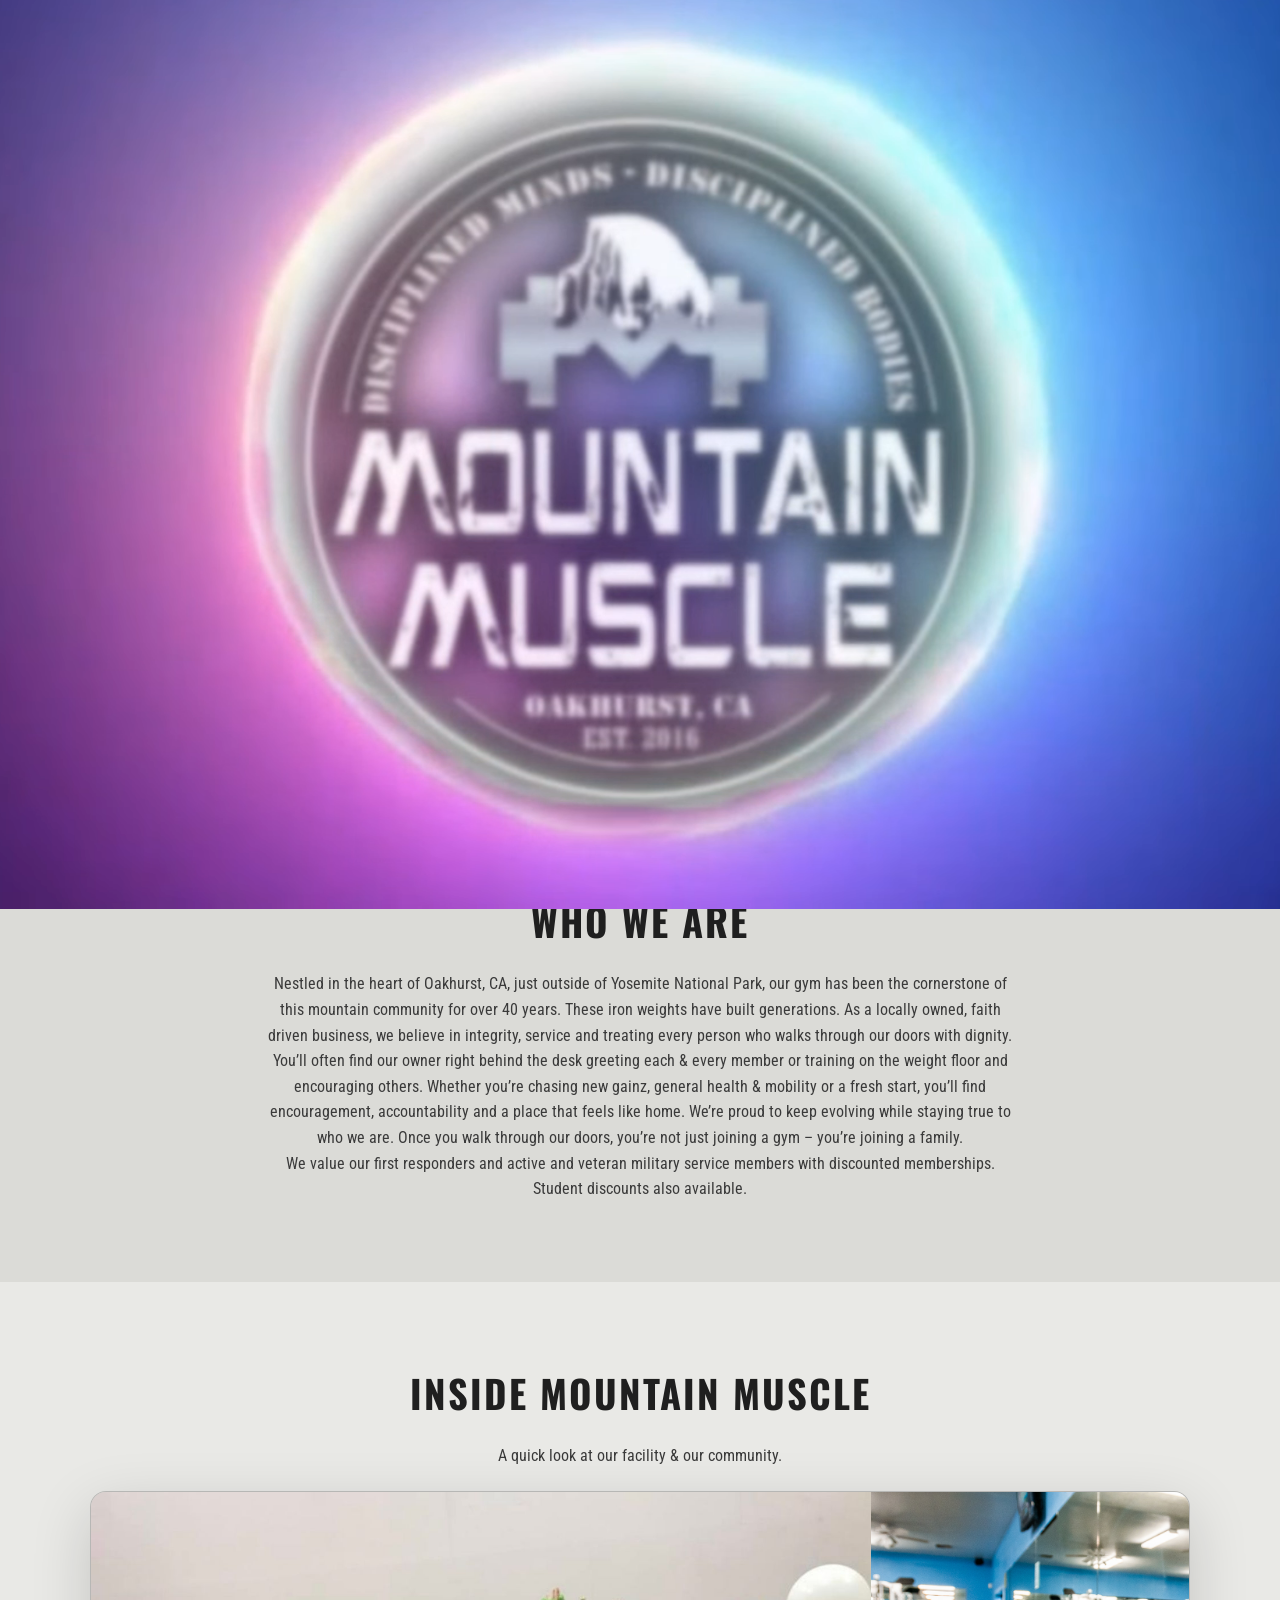
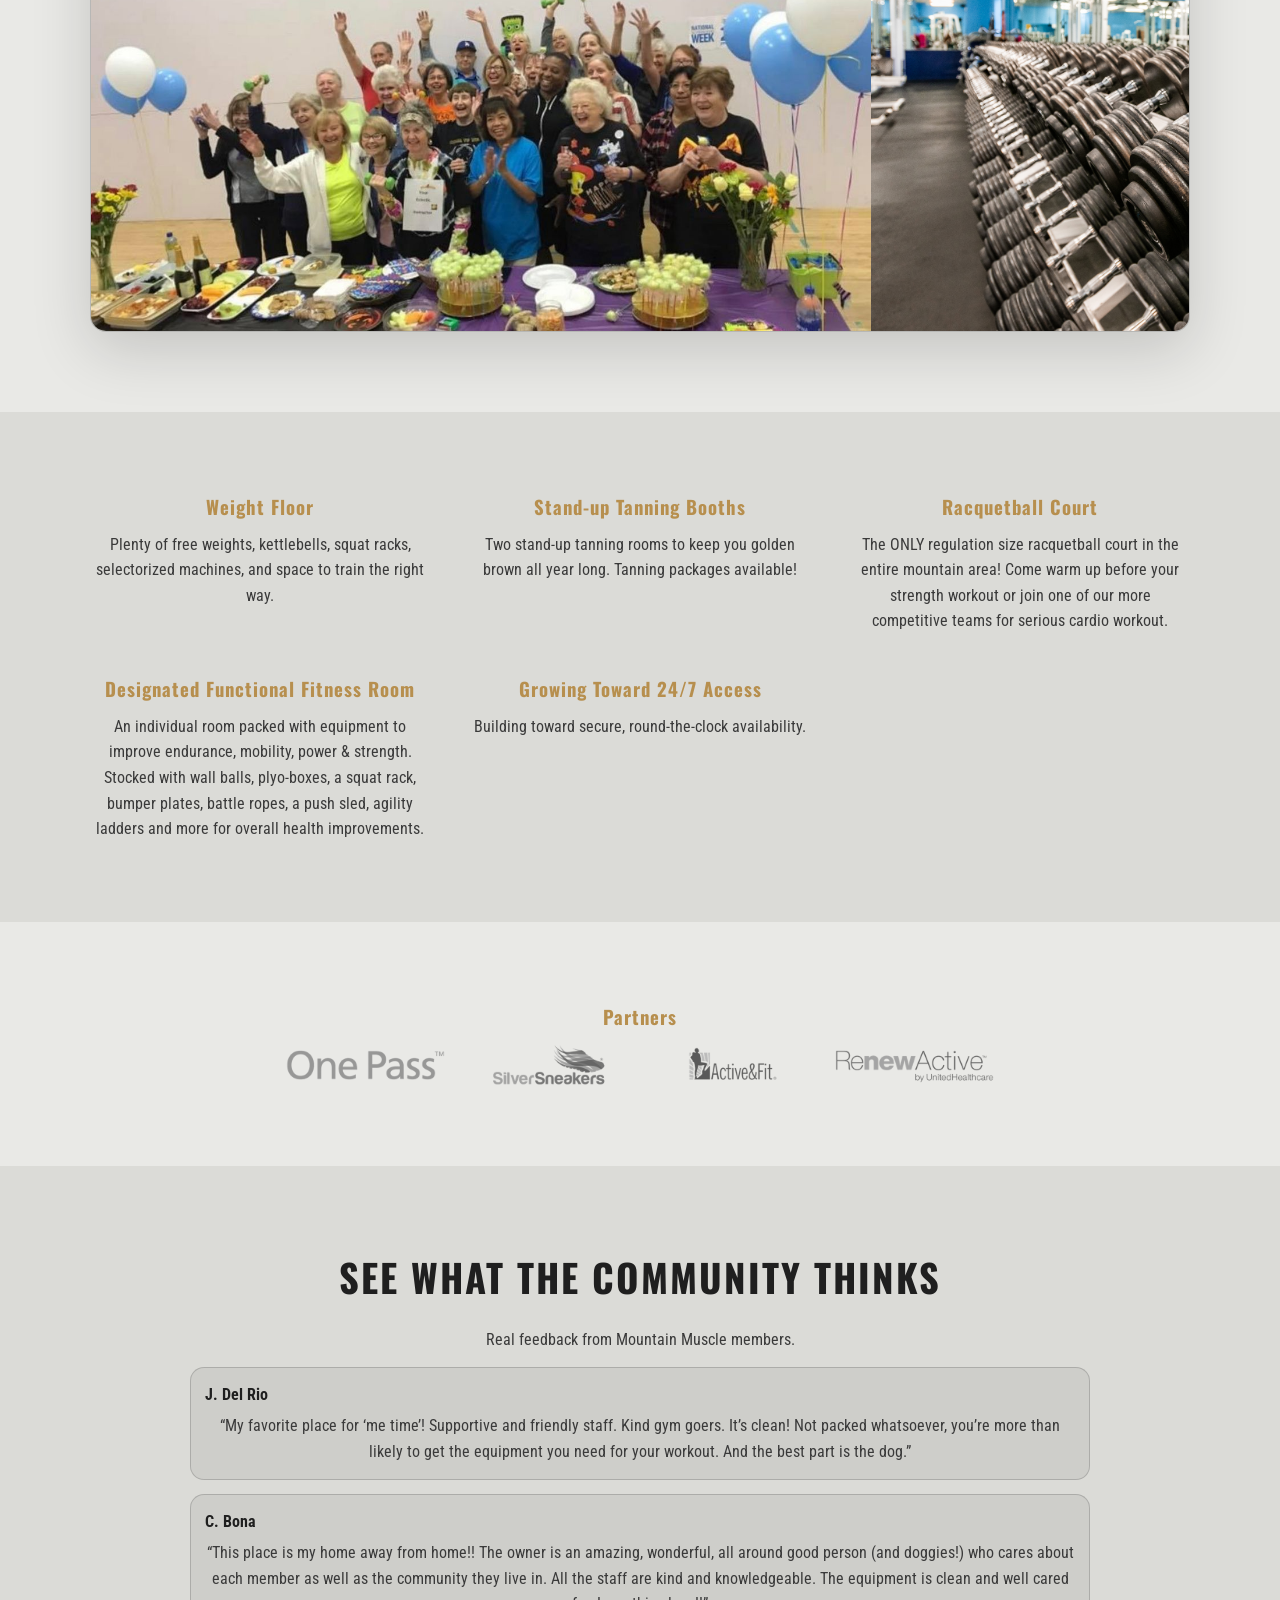
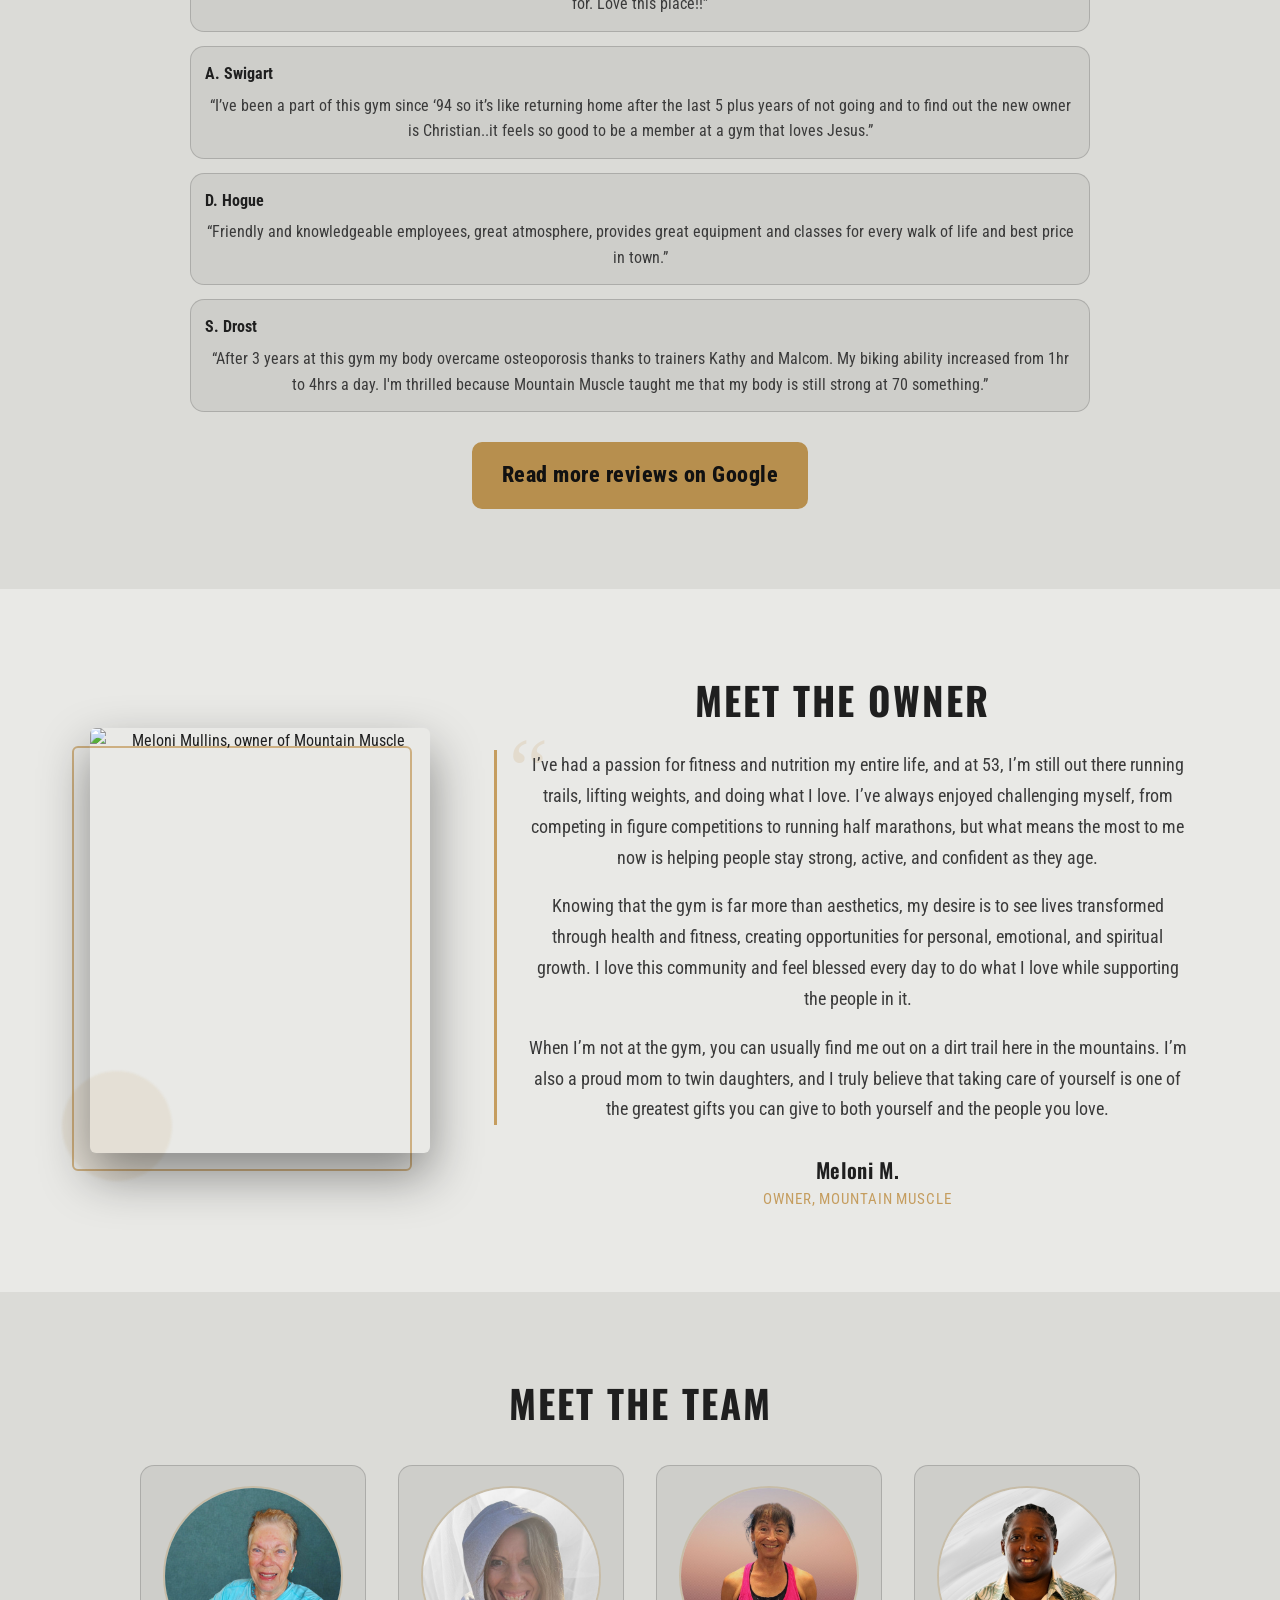
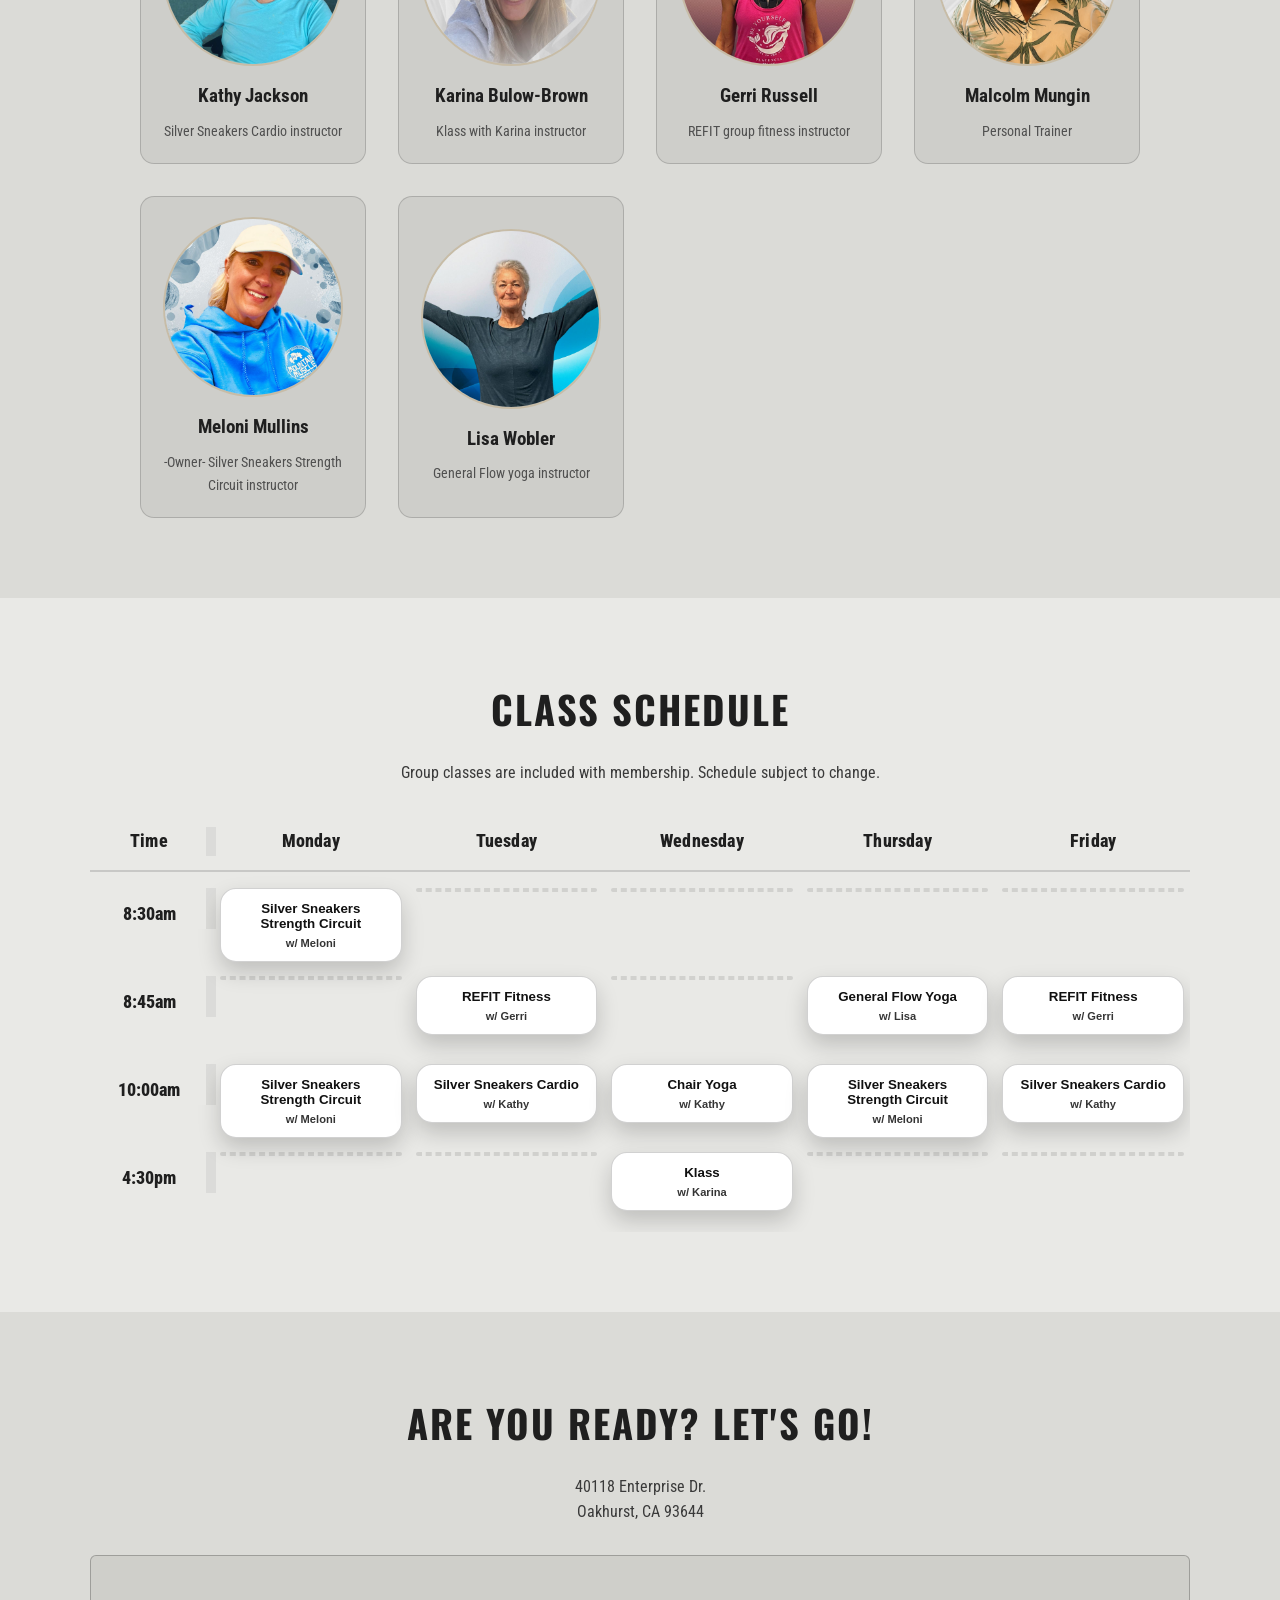
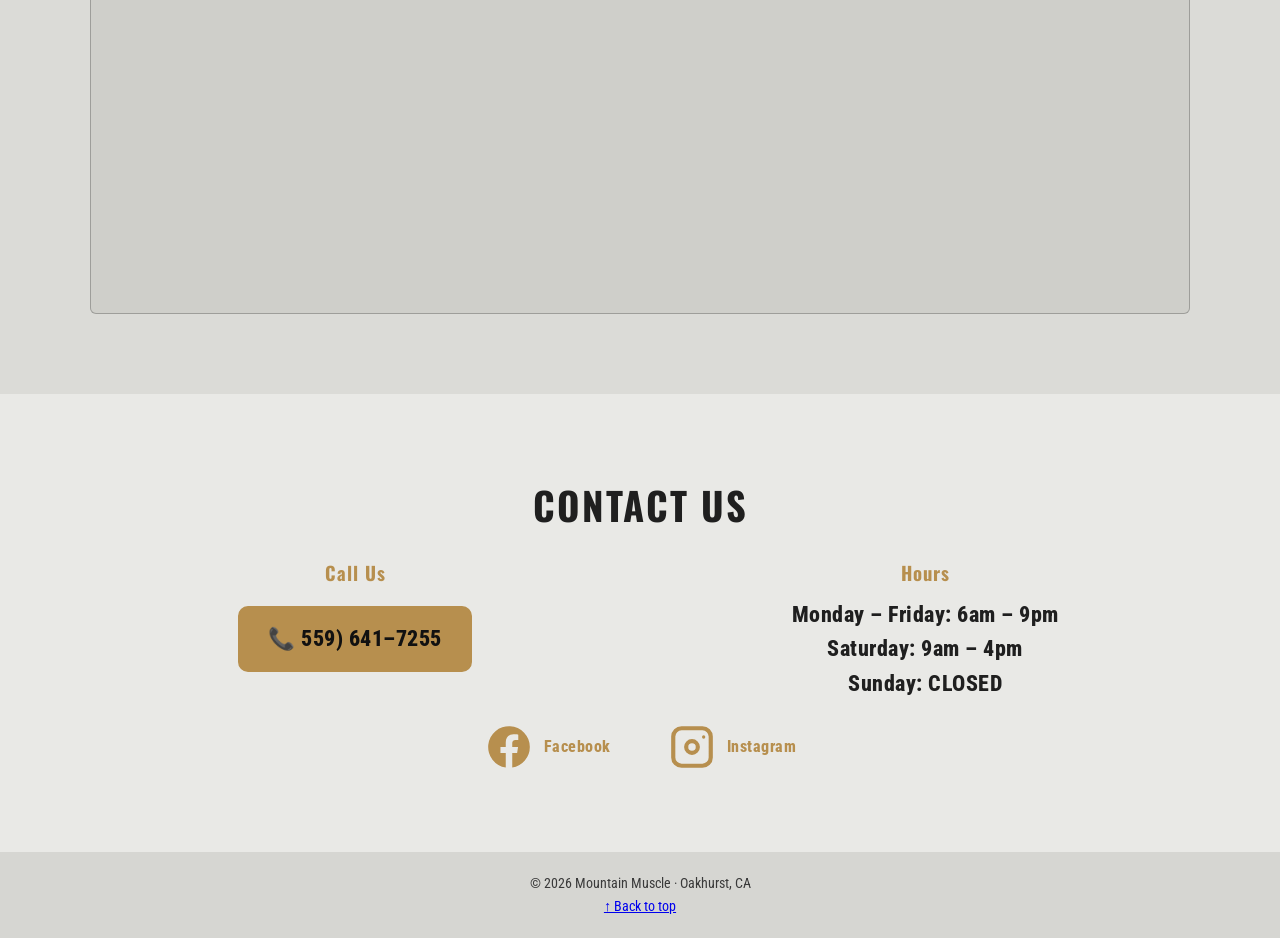
==== index.html @ 043f412d "Refactor instructor descriptions for consistency Updated instructor descriptions by removing periods" ====
<!DOCTYPE html>
<html lang="en">
<head>
  <!-- Favicons -->
  <link rel="icon" href="/assets/favicons/favicon.ico" sizes="any">
  <link rel="icon" type="image/png" sizes="32x32" href="/assets/favicons/favicon-32x32.png">
  <link rel="icon" type="image/png" sizes="16x16" href="/assets/favicons/favicon-16x16.png">
  <link rel="apple-touch-icon" href="/assets/favicons/apple-touch-icon.png">

  <meta charset="UTF-8" />
  <meta name="viewport" content="width=device-width, initial-scale=1.0" />

  <title>Mountain Muscle | Oakhurst CA Gym</title>
  <meta name="description" content="Mountain Muscle is an old-school gym in Oakhurst, CA. Disciplined minds, disciplined bodies." />

  <!-- Social Preview / SEO -->
  <link rel="canonical" href="https://mountainmuscle.fitness/">
  <meta name="theme-color" content="#323232">

  <!-- Open Graph -->
  <meta property="og:type" content="website">
  <meta property="og:title" content="Mountain Muscle | Oakhurst CA Gym">
  <meta property="og:description" content="Mountain Muscle is an old-school gym in Oakhurst, CA. Disciplined minds, disciplined bodies.">
  <meta property="og:url" content="https://mountainmuscle.fitness/">
  <meta property="og:image" content="https://mountainmuscle.fitness/assets/og/og-image.jpg">
  <meta property="og:image:width" content="1200">
  <meta property="og:image:height" content="630">

  <!-- Twitter -->
  <meta name="twitter:card" content="summary_large_image">
  <meta name="twitter:title" content="Mountain Muscle | Oakhurst CA Gym">
  <meta name="twitter:description" content="Mountain Muscle is an old-school gym in Oakhurst, CA. Disciplined minds, disciplined bodies.">
  <meta name="twitter:image" content="https://mountainmuscle.fitness/assets/og/og-image.jpg">

  <!-- Fonts -->
  <link rel="preconnect" href="https://fonts.googleapis.com">
  <link rel="preconnect" href="https://fonts.gstatic.com" crossorigin>
  <link href="https://fonts.googleapis.com/css2?family=Oswald:wght@400;600;700&family=Roboto+Condensed:wght@300;400;700&display=swap" rel="stylesheet">
  <link href="https://fonts.googleapis.com/css2?family=Oxanium:wght@500;600;700&display=swap" rel="stylesheet">

  <!-- Global Styles -->
  <link rel="stylesheet" href="/styles/global.css">
</head>

<body>
  <div id="top"></div>

  <!-- Splash overlay (plays once, then flies into the top-left logo + dissolves) -->
  <div id="logo-splash" class="logo-splash" aria-hidden="true">
    <video
      id="logo-splash-video"
      class="logo-splash__video"
      autoplay
      muted
      playsinline
      preload="auto"
    ></video>
  </div>

  <!-- DROPDOWN MENU -->
  <div class="menu-wrap">
    <button
      class="menu-button"
      id="menuButton"
      aria-label="Open menu"
      aria-expanded="false"
      type="button"
    >
      ☰
    </button>

    <div class="menu-dropdown" id="menuDropdown">
      <a href="#contact">Contact</a>
      <a href="#team">Meet the Team</a>
      <a href="#classes">Class Schedule</a>
      <a href="#visit">Come on in</a>
    </div>
  </div>

  <!-- HEADER / HERO -->
  <header class="hero">
    <nav class="nav">
      <img
        src="/assets/mountain-muscle-logo.png"
        alt="Mountain Muscle gym logo"
        class="logo"
        width="220"
        height="80"
        decoding="async"
        fetchpriority="high"
      />
    </nav>

    <div class="overlay"></div>

    <div class="hero-content">
      <h1 class="hero-title" aria-label="Mountain Muscle">

    <span class="logo-word">

        <span class="flip-w">W</span>OUNTAIN

    </span>

    <span class="logo-word">

        <span class="flip-w">W</span>USCLE

    </span>

</h1>
      <p class="tagline">Disciplined minds, disciplined bodies.</p>
      <a href="#visit" class="cta">Come on in</a>
    </div>
  </header>

  <!-- ABOUT -->
  <section class="section dark">
    <div class="container">
      <h2>Who We Are</h2>
      <p>
       Nestled in the heart of Oakhurst, CA, just outside of Yosemite National Park, our gym has been the cornerstone of this mountain 
        community for over 40 years. These iron weights have built generations. As a locally owned, faith driven business, 
        we believe in integrity, service and treating every person who walks through our doors with dignity. 
        You’ll often find our owner right behind the desk greeting each & every member or training on the weight floor and encouraging others. 
        Whether you’re chasing new gainz, general health & mobility or a fresh start, you’ll find encouragement, accountability and a 
        place that feels like home. We’re proud to keep evolving while staying true to who we are. Once you walk through our doors, 
        you’re not just joining a gym – you’re joining a family.
      </p>
      <p>
        We value our first responders and active and veteran military service members
        with discounted memberships. Student discounts also available.
      </p>
    </div>
  </section>

  <!-- ABOUT SLIDESHOW -->
  <section class="section about-slideshow" aria-label="Gym photos slideshow">
    <div class="container">
      <h2>Inside Mountain Muscle</h2>
      <p class="section-intro">A quick look at our facility & our community.</p>

      <div class="slider" role="region" aria-label="Photo slider">
        <div class="slider__track" id="sliderTrack"></div>
      </div>
    </div>
  </section>

  <!-- FEATURES -->
  <section class="section dark">
    <div class="container">
      <div class="features">
        <div class="feature">
          <h3>Weight Floor</h3>
          <p>
            Plenty of free weights, kettlebells, squat racks, selectorized machines, and space to train the right way.
          </p>
        </div>

        <div class="feature">
          <h3>Stand-up Tanning Booths</h3>
          <p>Two stand-up tanning rooms to keep you golden brown all year long. Tanning packages available!</p>
        </div>

        <div class="feature">
          <h3>Racquetball Court</h3>
          <p>The ONLY regulation size racquetball court in the entire mountain area! Come warm up before your strength workout or 
            join one of our more competitive teams for serious cardio workout.</p>
        </div>
        
        <div class="feature">
          <h3>Designated Functional Fitness Room</h3>
          <p>An individual room packed with equipment to improve endurance, mobility, power & strength. Stocked with wall balls,
          plyo-boxes, a squat rack, bumper plates, battle ropes, a push sled, agility ladders and more for overall health improvements. </p>
        </div>

        <div class="feature">
          <h3>Growing Toward 24/7 Access</h3>
          <p>Building toward secure, round-the-clock availability.</p>
        </div>
      </div>
  </section>

  <!-- PARTNERS  -->
  <section class="section" id="partners">
    <div class="container">     
     <div class="feature partners">
        <h3>Partners</h3>

         <div class="partner-logos">
          <img src="/assets/partners/onepass.png" alt="OnePass" loading="lazy" decoding="async">
          <img src="/assets/partners/silver-sneakers.png" alt="SilverSneakers" loading="lazy" decoding="async">
          <img src="/assets/partners/active-and-fit.png" alt="Active & Fit" loading="lazy" decoding="async">
          <img src="/assets/partners/renew-active.png" alt="Active & Fit" loading="lazy" decoding="async">
        </div>
      </div> 
  </section>

<!-- REVIEWS -->
<section id="reviews" class="section dark">
  <div class="container">
    <h2>See what the community thinks</h2>
    <p class="muted">Real feedback from Mountain Muscle members.</p>

    <div class="reviews-list">
      <article class="review">
        <div class="review__top">
          <strong>J. Del Rio</strong>
        </div>
        <p>“My favorite place for ‘me time’! Supportive and friendly staff. Kind gym goers. It’s clean! Not packed whatsoever, you’re more than likely to get the equipment you need for your workout. And the best part is the dog.”</p>
      </article>

      <article class="review">
        <div class="review__top">
          <strong>C. Bona</strong>
        </div>
        <p>“This place is my home away from home!! The owner is an amazing, wonderful, all around good person (and doggies!) who cares about each member as well as the community they live in. All the staff are kind and knowledgeable. The equipment is clean and well cared for. Love this place!!”</p>
      </article>

      <article class="review">
        <div class="review__top">
          <strong>A. Swigart</strong>
        </div>
        <p>“I’ve been a part of this gym since ‘94 so it’s like returning home after the last 5 plus years of not going and to find out the new owner is Christian..it feels so good to be a member at a gym that loves Jesus.”</p>
      </article>

      <article class="review">
        <div class="review__top">
          <strong>D. Hogue</strong>
        </div>
        <p>“Friendly and knowledgeable employees, great atmosphere, provides great equipment and classes for every walk of life and best price in town.”</p>
      </article>

      <article class="review">
        <div class="review__top">
          <strong>S. Drost</strong>
        </div>
        <p>“After 3 years at this gym my body overcame osteoporosis thanks to trainers Kathy and Malcom. My biking ability increased from 1hr to 4hrs a day. I'm thrilled because Mountain Muscle taught me that my body is still strong at 70 something.”</p>
      </article>
    </div>

      <div class="reviews-actions">
        <a
          class="cta"
          href="https://www.google.com/search?q=Mountain+Muscle+Oakhurst+CA+reviews"
          target="_blank"
          rel="noopener"
        >
          Read more reviews on Google
        </a>
      </div>
    </div>
  </section>

  <!-- OWNER STORY -->
  <section id="owner-story" class="section">
    <div class="container">
      <div class="owner-story__grid">

        <div class="owner-story__media">
          <img
            src="/assets/Meloni1.png"
            alt="Meloni Mullins, owner of Mountain Muscle"
            loading="lazy"
            decoding="async"
          >
        </div>

        <div class="owner-story__content">

          <h2>Meet the Owner</h2>

          <div class="owner-story__quote">
            <p>
              I’ve had a passion for fitness and nutrition my entire life, and at 53,
              I’m still out there running trails, lifting weights, and doing what I love.
              I’ve always enjoyed challenging myself, from competing in figure competitions
              to running half marathons, but what means the most to me now is helping people
              stay strong, active, and confident as they age.
            </p>

            <p>
              Knowing that the gym is far more than aesthetics, my desire is to see lives
              transformed through health and fitness, creating opportunities for personal,
              emotional, and spiritual growth. I love this community and feel blessed every
              day to do what I love while supporting the people in it.
            </p>

            <p>
              When I’m not at the gym, you can usually find me out on a dirt trail here in
              the mountains. I’m also a proud mom to twin daughters, and I truly believe that
              taking care of yourself is one of the greatest gifts you can give to both
              yourself and the people you love.
            </p>
          </div>

          <div class="owner-story__signature">
            <strong>Meloni M.</strong>
            <span>Owner, Mountain Muscle</span>
          </div>
        </div>

      </div>
    </div>
  </section>
  
  <!-- TEAM -->
  <section id="team" class="section dark">
    <div class="container">
      <h2>Meet the Team</h2>
      
      <div class="team-grid">
        <button class="team-member team-member--clickable" type="button" data-modal="instructor-kathy" aria-haspopup="dialog" aria-controls="instructor-kathy">
          <img src="/assets/instructor1.jpg" alt="Kathy Jackson" loading="lazy">
          <h3>Kathy Jackson</h3>
          <p>Silver Sneakers Cardio instructor</p>
        </button>

        <button class="team-member team-member--clickable" type="button" data-modal="instructor-karina" aria-haspopup="dialog" aria-controls="instructor-karina">
          <img src="/assets/instructor5.jpg" alt="Karina Brown" loading="lazy">
          <h3>Karina Bulow-Brown</h3>
          <p>Klass with Karina instructor</p>
        </button>

        <button class="team-member team-member--clickable" type="button" data-modal="instructor-gerri" aria-haspopup="dialog" aria-controls="instructor-gerri">
          <img src="/assets/instructor2.jpg" alt="Gerri Russell" loading="lazy">
          <h3>Gerri Russell</h3>
          <p>REFIT group fitness instructor</p>
        </button>

       <button class="team-member team-member--clickable" type="button" data-modal="instructor-malcolm" aria-haspopup="dialog" aria-controls="instructor-malcolm">
          <img src="/assets/instructor6.jpg" alt="Malcolm Mungin" loading="lazy">
          <h3>Malcolm Mungin</h3>
          <p>Personal Trainer</p>
        </button>

        <button class="team-member team-member--clickable" type="button" data-modal="instructor-meloni" aria-haspopup="dialog" aria-controls="instructor-meloni">
          <img src="/assets/instructor4.jpg" alt="Meloni Mullins" loading="lazy">
          <h3>Meloni Mullins</h3>
          <p>-Owner- Silver Sneakers Strength Circuit instructor</p>
        </button>
            
        <button class="team-member team-member--clickable" type="button" data-modal="instructor-lisa" aria-haspopup="dialog" aria-controls="instructor-lisa">
          <img src="/assets/instructor3.jpg" alt="Lisa Wobler" loading="lazy">
          <h3>Lisa Wobler</h3>
          <p>General Flow yoga instructor</p>
        </button>
      </div>
    </div>
  </section>

  <!-- INSTRUCTOR MODALS -->
 <div class="modal" id="instructor-meloni" role="dialog" aria-modal="true" aria-hidden="true" aria-labelledby="meloni-title">
    <div class="modal__backdrop" data-close></div>
    <div class="modal__panel" role="document">
      <button class="modal__close" type="button" aria-label="Close" data-close>×</button>

      <div class="modal__content">
        <div class="modal__media">
          <img src="/assets/instructor4.jpg" alt="Meloni Mullins" loading="lazy">
        </div>
        <div class="modal__text">
          <h3 id="meloni-title">Meloni Mullins</h3>
          <p class="muted">Silver Sneakers certified instructor — 
            Meloni is a Silver Sneakers certified instructor. Her classes focus on functional strength, coordination and stability. 
            With her upbeat style and energetic music anyone can sing along to, you're bound to have a blast while strengthening
            your body and mind.</p>
          <ul class="bio-bullets">
            <li><strong>Focus:</strong> circuits, mobility, conditioning</li>
            <li><strong>Good for:</strong> mobility + flexibility + stress relief</li>
            <li><strong>Style:</strong> Uptempo, structured, form-forward</li>
          </ul>
          </div>
        </div>
      </div>
    </div>
  </div>  

  <div class="modal" id="instructor-kathy" role="dialog" aria-modal="true" aria-hidden="true" aria-labelledby="kathy-title">
    <div class="modal__backdrop" data-close></div>
    <div class="modal__panel" role="document">
      <button class="modal__close" type="button" aria-label="Close" data-close>×</button>

      <div class="modal__content">
        <div class="modal__media">
          <img src="/assets/instructor1.jpg" alt="Kathy Jackson" loading="lazy">
        </div>
        <div class="modal__text">
          <h3 id="kathy-title">Kathy Jackson</h3>
          <p class="muted">Kathy holds a degree and Master’s in Physical Education and spent over a decade teaching 
            PE at the high school and college level. She has led group fitness for many years and holds certifications in 
            SilverSneakers, yoga, step aerobics, and Zumba. Kathy brings a focus on lifelong fitness built around fitness, 
            fun, and friends.</p>
          <ul class="bio-bullets">
            <li><strong>Focus:</strong> mobility, Silver Sneakers, yoga</li>
            <li><strong>Good for:</strong> beginners, active adults, injury-aware training</li>
            <li><strong>Style:</strong> encouraging, steady pace, accomodating</li>
          </ul>
          <div class="tags">
            <span>Mobility</span><span>Functional</span><span>Silver Sneakers</span>
          </div>
        </div>
      </div>
    </div>
  </div>

  <div class="modal" id="instructor-karina" role="dialog" aria-modal="true" aria-hidden="true" aria-labelledby="karina-title">
    <div class="modal__backdrop" data-close></div>
    <div class="modal__panel" role="document">
      <button class="modal__close" type="button" aria-label="Close" data-close>×</button>

      <div class="modal__content">
        <div class="modal__media">
          <img src="/assets/instructor5.jpg" alt="Karina Brown" loading="lazy">
        </div>
        <div class="modal__text">
          <h3 id="karina-title">Karina Brown</h3>
          <p class="muted"> Light weight, high repetition, compound movements for upper and lower body and, 
            of course, core! Wrapping up with spectacular stretching &/or breathwork</p>
          <ul class="bio-bullets">
            <li><strong>Focus:</strong> strength basics + sustainable fitness + whole body wellness</li>
            <li><strong>Good for:</strong> building confidence and consistency</li>
            <li><strong>Style:</strong> practical coaching, coordination, clear cues</li>
          </ul>
          <div class="tags">
            <span>Strength</span><span>Wellness</span><span>Beginner-friendly</span>
          </div>
        </div>
      </div>
    </div>
  </div>

  <div class="modal" id="instructor-gerri" role="dialog" aria-modal="true" aria-hidden="true" aria-labelledby="gerri-title">
    <div class="modal__backdrop" data-close></div>
    <div class="modal__panel" role="document">
      <button class="modal__close" type="button" aria-label="Close" data-close>×</button>

      <div class="modal__content">
        <div class="modal__media">
          <img src="/assets/instructor2.jpg" alt="Gerri Russell" loading="lazy">
        </div>
        <div class="modal__text">
          <h3 id="gerri-title">Gerri Russell</h3>
          <p class="muted"> Gerri has loved group fitness since the 1980s and has been teaching dance-based 
            workouts for more than a decade. Her classes blend music, cardio, and strength training in a high-
            energy format designed to keep members moving, smiling, and coming back for more.</p>
          <ul class="bio-bullets">
            <li><strong>Focus:</strong> conditioning, stamina, sweat sessions</li>
            <li><strong>Good for:</strong> dance fitness, circuit strength, group motivation</li>
            <li><strong>Style:</strong> high energy, music-driven, empowering</li>
          </ul>
          <div class="tags">
            <span>REFIT</span><span>Conditioning</span><span>Endurance</span>
          </div>
        </div>
      </div>
    </div>
  </div>

   <div class="modal" id="instructor-malcolm" role="dialog" aria-modal="true" aria-hidden="true" aria-labelledby="malcolm-title">
    <div class="modal__backdrop" data-close></div>
    <div class="modal__panel" role="document">
      <button class="modal__close" type="button" aria-label="Close" data-close>×</button>

      <div class="modal__content">
        <div class="modal__media">
          <img src="/assets/instructor6-full.jpg" alt="Malcom Mungin" loading="lazy">
        </div>
        <div class="modal__text">
          <h3 id="malcolm-title">Malcolm Mungin</h3>
          <p class="muted"> Malcolm brings 30 years of experience helping people of all ages and 
            ability levels build stronger, healthier, more capable bodies. His training focuses on 
            foundational movement, everyday strength, longevity, and improving quality of life through practical, 
            functional exercise.</p>
          <ul class="bio-bullets">
            <li><strong>Focus:</strong> functional fitness, longevity, movement quality</li>
            <li><strong>Good for:</strong> beginners, athletes, seniors, youth training</li>
            <li><strong>Style:</strong> calisthenics, strength training, rehab-focused movement</li>
          </ul>
          <div class="tags">
            <span>Personal Trainer</span><span>Nutrition Coaching</span><span>Functional Fitness</span>
          </div>
        </div>
      </div>
    </div>
  </div>
  
  <div class="modal" id="instructor-lisa" role="dialog" aria-modal="true" aria-hidden="true" aria-labelledby="lisa-title">
    <div class="modal__backdrop" data-close></div>
    <div class="modal__panel" role="document">
      <button class="modal__close" type="button" aria-label="Close" data-close>×</button>

      <div class="modal__content">
        <div class="modal__media">
          <img src="/assets/instructor3.jpg" alt="Lisa Wobler" loading="lazy">
        </div>
        <div class="modal__text">
          <h3 id="lisa-title">Lisa Wobler</h3>
          <p class="muted"> Lisa began her training in Vinyasa Yoga 15 years ago in San Diego. She has lived in Oakhurst for 11 
            years now and has provided yoga for this community at various venues. Lisa’s class is great 
            for beginners! It is a slow flow of stretching and a bit of toning + balancing.
            Come join the flow!</p>
          <ul class="bio-bullets">
            <li><strong>Focus:</strong> breath, mobility, strength through flow</li>
            <li><strong>Good for:</strong> flexibility, recovery, stress reset</li>
            <li><strong>Style:</strong> grounded, clear pacing, supportive</li>
          </ul>
          <div class="tags">
            <span>Yoga</span><span>Flow</span><span>Recovery</span>
          </div>
        </div>
      </div>
    </div>
  </div>

  <!-- CLASSES -->
  <section id="classes" class="section">
    <div class="container">
      <h2>Class Schedule</h2>
      <p class="section-intro">Group classes are included with membership. Schedule subject to change.</p>
    <div class="schedule-wrap">
  <div class="schedule-scroll">

    <div class="schedule-header">
      <div class="schedule-h-time">Time</div>
      <div class="schedule-h-day">Monday</div>
      <div class="schedule-h-day">Tuesday</div>
      <div class="schedule-h-day">Wednesday</div>
      <div class="schedule-h-day">Thursday</div>
      <div class="schedule-h-day">Friday</div>
    </div>

    <div id="scheduleGrid"
         class="schedule-grid"
         aria-label="Weekly class schedule">
    </div>
  </div>
</div>
      
<!-- Modal -->
<div id="classModalOverlay" class="class-modal-overlay" role="dialog" aria-modal="true" aria-labelledby="classModalTitle">
  <div class="class-modal" role="document">
    <div class="class-modal-top">
      <div>
        <div id="classModalTitle" class="class-modal-title"></div>
        <div id="classModalMeta" class="class-modal-meta"></div>
      </div>
      <button type="button" id="classModalClose" class="class-modal-close" aria-label="Close">Close</button>
    </div>

    <div class="class-modal-body">
      <div id="classModalTags" class="class-modal-tags"></div>
      <p id="classModalDesc" class="class-modal-p"></p>
      <p id="classModalBring" class="class-modal-p"></p>
      <p id="classModalNotes" class="class-modal-p"></p>
    </div>
    </div>
   </div>
  </section>

  <!-- LOCATION -->
  <section class="section dark" id="visit">
    <div class="container">
      <h2>Are you ready? Let's go!</h2>
      <p>
        40118 Enterprise Dr.<br>
        Oakhurst, CA 93644
      </p>

      <div class="map">
        <iframe
          src="https://www.google.com/maps?q=Mountain+Muscle+Oakhurst+CA&output=embed"
          loading="lazy"
          referrerpolicy="no-referrer-when-downgrade">
        </iframe>
      </div>
    </div>
  </section>
    
  <!-- CONTACT -->
  <section class="section" id="contact">
  <div class="container">
    <h2>Contact Us</h2>

    <div class="contact-grid">
      <div class="feature">
        <h3>Call Us</h3>
        <p>
         <a class="contact-call" href="tel:15596417255">📞 559) 641–7255</a>
        </p>
      </div>
        
      <div class="feature">
        <h3>Hours</h3>
        <p>Monday – Friday: 6am – 9pm</p>
        <p>Saturday: 9am – 4pm</p>
        <p>Sunday: CLOSED</p>
      </div>
    </div>

    <div class="socials socials--icons">
      <a class="social-link" href="https://www.facebook.com/MountainMuscleOakhurst" target="_blank" rel="noopener" aria-label="Facebook">
        <!-- Facebook icon -->
        <svg viewBox="0 0 24 24" aria-hidden="true">
          <path d="M22 12a10 10 0 1 0-11.56 9.87v-6.99H7.9V12h2.54V9.8c0-2.5 1.49-3.88 3.77-3.88 1.09 0 2.24.2 2.24.2v2.46h-1.26c-1.24 0-1.63.77-1.63 1.56V12h2.78l-.44 2.88h-2.34v6.99A10 10 0 0 0 22 12z"/>
        </svg>
        <span>Facebook</span>
      </a>

      <a class="social-link" href="https://www.instagram.com/mountainmuscleoakhurst" target="_blank" rel="noopener" aria-label="Instagram">
        <!-- Instagram icon -->
        <svg viewBox="0 0 24 24" aria-hidden="true">
          <path d="M7 2h10a5 5 0 0 1 5 5v10a5 5 0 0 1-5 5H7a5 5 0 0 1-5-5V7a5 5 0 0 1 5-5zm10 2H7a3 3 0 0 0-3 3v10a3 3 0 0 0 3 3h10a3 3 0 0 0 3-3V7a3 3 0 0 0-3-3zm-5 4.2A3.8 3.8 0 1 1 8.2 12 3.8 3.8 0 0 1 12 8.2zm0 2A1.8 1.8 0 1 0 13.8 12 1.8 1.8 0 0 0 12 10.2zM17.6 6.4a.8.8 0 1 1-.8.8.8.8 0 0 1 .8-.8z"/>
        </svg>
        <span>Instagram</span>
      </a>
    </div>
  </div>
</section>

  <!-- FOOTER -->
  <footer>
    <p>© <span id="year"></span> Mountain Muscle · Oakhurst, CA</p>
    <a href="#top" class="back-to-top" aria-label="Back to top">↑ Back to top</a>
  </footer>

  <!-- Floating Back to Top Button -->
  <button id="backToTopBtn" class="back-to-top-fab" aria-label="Back to top" type="button">
    ↑
  </button>

  <!-- Local Business Structured Data -->
  <script type="application/ld+json">
  {
    "@context": "https://schema.org",
    "@type": "Gym",
    "name": "Mountain Muscle",
    "url": "https://mountainmuscle.fitness/",
    "telephone": "+15596417255",
    "address": {
      "@type": "PostalAddress",
      "streetAddress": "40118 Enterprise Dr.",
      "addressLocality": "Oakhurst",
      "addressRegion": "CA",
      "postalCode": "93644",
      "addressCountry": "US"
    },
    "sameAs": [
      "https://www.facebook.com/MountainMuscleOakhurst",
      "https://www.instagram.com/mountainmuscleoakhurst"
    ]
  }
  </script>

  <!-- SCRIPTS -->
  <script>
    // Footer year
    const yearEl = document.getElementById("year");
    if (yearEl) yearEl.textContent = new Date().getFullYear();

    // Dropdown menu logic
    (function () {
      const menuWrap = document.querySelector(".menu-wrap");
      const menuBtn = document.getElementById("menuButton");
      const menuDropdown = document.getElementById("menuDropdown");

      function closeMenu() {
        if (!menuWrap) return;
        menuWrap.classList.remove("open");
        if (menuBtn) menuBtn.setAttribute("aria-expanded", "false");
      }

      if (menuWrap && menuBtn && menuDropdown) {
        menuBtn.addEventListener("click", (e) => {
          e.stopPropagation();
          const isOpen = menuWrap.classList.toggle("open");
          menuBtn.setAttribute("aria-expanded", String(isOpen));
        });

        menuDropdown.querySelectorAll("a").forEach((a) => a.addEventListener("click", closeMenu));
        document.addEventListener("click", closeMenu);
        document.addEventListener("keydown", (e) => { if (e.key === "Escape") closeMenu(); });
      }
    })();

    // Modals (instructors + reviews) — one handler for all [data-modal]
    (function () {
      const triggers = document.querySelectorAll("[data-modal]");
      const modals = document.querySelectorAll(".modal");
      let lastFocusEl = null;

      function openModal(modal) {
        if (!modal) return;
        lastFocusEl = document.activeElement;

        modal.classList.add("is-open");
        modal.setAttribute("aria-hidden", "false");
        document.body.classList.add("no-scroll");

        const closeBtn = modal.querySelector("[data-close]");
        if (closeBtn) closeBtn.focus();

        if (modal.id) history.replaceState(null, "", `#${modal.id}`);
      }

      function closeModal(modal) {
        if (!modal) return;

        modal.classList.remove("is-open");
        modal.setAttribute("aria-hidden", "true");
        document.body.classList.remove("no-scroll");

        if (modal.id && location.hash === `#${modal.id}`) {
          history.replaceState(null, "", location.pathname);
        }

        if (lastFocusEl && typeof lastFocusEl.focus === "function") {
          lastFocusEl.focus();
          lastFocusEl = null;
        }
      }

      triggers.forEach((btn) => {
        btn.addEventListener("click", () => {
          const id = btn.getAttribute("data-modal");
          openModal(document.getElementById(id));
        });
      });

      modals.forEach((modal) => {
        modal.addEventListener("click", (e) => {
          if (e.target && e.target.matches("[data-close]")) closeModal(modal);
        });
      });

      document.addEventListener("keydown", (e) => {
        if (e.key === "Escape") {
          const open = document.querySelector(".modal.is-open");
          if (open) closeModal(open);
        }
      });

      window.addEventListener("load", () => {
        const id = location.hash.replace("#", "");
        if (!id) return;
        const modal = document.getElementById(id);
        if (modal && modal.classList.contains("modal")) openModal(modal);
      });
    })();

    // Logo splash (webm first, mp4 fallback) + HARD FAILSAFE Add snow day or other splash
    (function () {
      const splash = document.getElementById("logo-splash");
      const video = document.getElementById("logo-splash-video");
      const targetLogo = document.querySelector(".logo");

      if (!splash || !video || !targetLogo) return;

      const pickBase = () => {
        const w = window.innerWidth;
        const h = window.innerHeight;
        if (h > w) return "/assets/logo-splash-portrait";
        if (w / h >= 2.1) return "/assets/logo-splash-ultrawide";
        return "/assets/logo-splash-landscape";
      };

      const base = pickBase();

      // Build sources (webm -> mp4)
      video.innerHTML = "";
      [
        { src: `${base}.webm`, type: "video/webm" },
        { src: `${base}.mp4`, type: "video/mp4" }
      ].forEach((s) => {
        const source = document.createElement("source");
        source.src = s.src;
        source.type = s.type;
        video.appendChild(source);
      });

      video.load();

      const TRANSITION_MAX_MS = 750;

      const hideSplashNow = () => {
        splash.classList.add("is-hidden");
        splash.style.display = "none";
      };

      const computeAndFly = () => {
        if (splash.classList.contains("is-fading") || splash.classList.contains("is-hidden")) return;

        const v = video.getBoundingClientRect();
        const t = targetLogo.getBoundingClientRect();

        const dx = (t.left + t.width / 2) - (v.left + v.width / 2);
        const dy = (t.top + t.height / 2) - (v.top + v.height / 2);

        const scale = Math.min(t.width / v.width, t.height / v.height);

        splash.style.setProperty("--fly-x", `${dx}px`);
        splash.style.setProperty("--fly-y", `${dy}px`);
        splash.style.setProperty("--fly-scale", `${scale}`);

        splash.classList.add("is-fading");

        window.setTimeout(hideSplashNow, TRANSITION_MAX_MS + 140);
      };

      video.addEventListener("ended", computeAndFly);
      video.addEventListener("error", hideSplashNow);

      // HARD FAILSAFE: never let the splash trap the site
      window.setTimeout(hideSplashNow, 6500);

      // Try play; if blocked, just hide it
      Promise.resolve(video.play()).catch(hideSplashNow);
    })();

    // About slideshow: builds from /assets/slider/media.json (images + webm)
    ;(async function () {
      const track = document.getElementById("sliderTrack");
      if (!track) return;

      try {
        const res = await fetch("/assets/slider/media.json", { cache: "no-store" });
        if (!res.ok) throw new Error("media.json not found");
        const items = await res.json();
        if (!Array.isArray(items) || items.length === 0) return;

        const makeSlide = (item, hidden = false) => {
          const fig = document.createElement("figure");
          fig.className = "slider__slide";
          if (hidden) fig.setAttribute("aria-hidden", "true");

          const src = item && item.src;
          if (!src) return fig;

          const isVideo = item.type === "video" || /\.webm$/i.test(src);

          if (isVideo) {
            const v = document.createElement("video");
            v.src = src;
            v.muted = true;
            v.playsInline = true;
            v.autoplay = true;
            v.loop = true;
            v.preload = "metadata";
            v.setAttribute("playsinline", "");
            if (item.alt) v.setAttribute("aria-label", item.alt);
            fig.appendChild(v);
          } else {
            const img = document.createElement("img");
            img.src = src;
            img.alt = item.alt || "";
            img.loading = "lazy";
            fig.appendChild(img);
          }

          return fig;
        };

        track.innerHTML = "";
        items.forEach((it) => track.appendChild(makeSlide(it, false)));
        items.forEach((it) => track.appendChild(makeSlide(it, true)));
      } catch (e) {
        console.warn("Slideshow skipped:", e);
      }
    })();

 // Class schedule + modal
(function () {
  const MM_DAYS = ["Monday","Tuesday","Wednesday","Thursday","Friday"];
  const MM_TIMES = ["8:30am","8:45am","10:00am","4:30pm"];

  const MM_CLASSES = [
    { day:0, time:"8:30am", title:"Silver Sneakers Strength Circuit", instructor:"Meloni",
      tags:["Beginner-friendly","Strength","Silver Sneakers"],
      desc:"Our strength & conditioning class is interval-style training designed to strengthen your upper & lower body with resistance bands & light weights. With a strong focus on balance & stability our low-impact cardio movements are alternated to maximize fitness benefits.",
      bring:"Water + comfortable shoes.",
      notes:"Modifications available for knees/shoulders." },
    { day:0, time:"10:00am", title:"Silver Sneakers Strength Circuit", instructor:"Meloni",
      tags:["Beginner-friendly","Strength","Silver Sneakers"],
      desc:"Our strength & conditioning class is interval-style training designed to strengthen your upper & lower body with resistance bands & light weights. With a strong focus on balance & stability our low-impact cardio movements are alternated to maximize fitness benefits.",
      bring:"Water + comfortable shoes.",
      notes:"" },
    { day:1, time:"8:45am", title:"REFIT Fitness", instructor:"Gerri",
      tags:["Dance","Cardio","All levels"],
      desc:"No matter your age, shape or experience, REFIT is the perfect fit for anyBODY. High energy, movement, strength and friendship make this class 100% fun and energizing.",
      bring:"Water + towel.",
      notes:"Low-impact options available." },
    { day:1, time:"10:00am", title:"Silver Sneakers Cardio", instructor:"Kathy",
      tags:["Cardio","Low-impact","Silver Sneakers"],
      desc:"Dance-inspired workout to challenge cardio fitness with easy-to-follow movement patterns. Focus on range of motion to increase daily mobility. A chair is offered for support if needed.",
      bring:"Water.",
      notes:"Chair options available." },
    { day:2, time:"10:00am", title:"Chair Yoga", instructor:"Kathy",
      tags:["Mobility","Gentle","Relaxation"],
      desc:"In Chair Yoga we move through seated and standing yoga poses to increase flexibility, balance and range of motion. A chair is used for seated and standing options to meet a variety of fitness and skill levels.",
      bring:"Water.",
      notes:"" },
    { day:2, time:"4:30pm", title:"Klass", instructor:"Karina",
      tags:["Strength","Conditioning","Coached"],
      desc:"Light weight, high repetition, compound movements for upper and lower body and, of course, core! Wrapping up with spectacular stretching &/ or breathwork.",
      bring:"Water + athletic shoes.",
      notes:"Scaling options available—ask the coach." },
    { day:3, time:"8:45am", title:"General Flow Yoga", instructor:"Lisa",
      tags:["Yoga","Flow","All levels"],
      desc:"A steady flow with breath and movement to improve flexibility, strength, and calm focus.",
      bring:"Yoga mat + water.",
      notes:"Blocks/straps optional." },
    { day:3, time:"10:00am", title:"Silver Sneakers Strength Circuit", instructor:"Meloni",
      tags:["Beginner-friendly","Strength","Silver Sneakers"],
      desc:"Our strength & conditioning class is interval-style training designed to strengthen your upper & lower body with resistance bands & light weights. With a strong focus on balance & stability our low-impact cardio movements are alternated to maximize fitness benefits.",
      bring:"Water + comfortable shoes.",
      notes:"" },
    { day:4, time:"8:45am", title:"REFIT Fitness", instructor:"Gerri",
      tags:["Dance","Cardio","All levels"],
      desc:"No matter your age, shape or experience, REFIT is the perfect fit for anyBODY. High energy, movement, strength and friendship make this class 100% fun and energizing.",
      bring:"Water + towel.",
      notes:"" },
    { day:4, time:"10:00am", title:"Silver Sneakers Cardio", instructor:"Kathy",
      tags:["Cardio","Low-impact","Silver Sneakers"],
      desc:"Dance-inspired workout to challenge cardio fitness with easy-to-follow movement patterns. Focus on range of motion to increase daily mobility. A chair is offered for support if needed.",
      bring:"Water.",
      notes:"" }
  ];

  const grid = document.getElementById("scheduleGrid");
  if (!grid) return;

  const overlay = document.getElementById("classModalOverlay");
  const closeBtn = document.getElementById("classModalClose");
  if (!overlay || !closeBtn) return;

  const titleEl = document.getElementById("classModalTitle");
  const metaEl  = document.getElementById("classModalMeta");
  const tagsEl  = document.getElementById("classModalTags");
  const descEl  = document.getElementById("classModalDesc");
  const bringEl = document.getElementById("classModalBring");
  const notesEl = document.getElementById("classModalNotes");

  const slotMap = new Map(MM_CLASSES.map(c => [`${c.time}|${c.day}`, c]));

  function openModal(c){
    if (!titleEl || !metaEl || !tagsEl || !descEl || !bringEl || !notesEl) return;

    titleEl.textContent = c.title;
    metaEl.textContent = `${MM_DAYS[c.day]} • ${c.time} • w/ ${c.instructor}`;

    tagsEl.innerHTML = "";
    (c.tags || []).forEach(t => {
      const span = document.createElement("span");
      span.className = "class-tag";
      span.textContent = t;
      tagsEl.appendChild(span);
    });

    descEl.textContent  = c.desc || "";
    bringEl.textContent = c.bring ? `What to bring: ${c.bring}` : "";
    notesEl.textContent = c.notes ? `Notes: ${c.notes}` : "";

    overlay.classList.add("open");
    closeBtn.focus();
  }

  function closeModal(){
    overlay.classList.remove("open");
  }

  closeBtn.addEventListener("click", closeModal);
  overlay.addEventListener("click", (e) => {
    if (e.target === overlay) closeModal();
  });
  window.addEventListener("keydown", (e) => {
    if (e.key === "Escape") closeModal();
  });

  // Render grid
  grid.innerHTML = "";
  MM_TIMES.forEach(time => {
    const timeEl = document.createElement("div");
    timeEl.className = "schedule-time";
    timeEl.textContent = time;
    grid.appendChild(timeEl);

    for (let day = 0; day < 5; day++){
      const cell = document.createElement("div");
      cell.className = "schedule-cell";

      const c = slotMap.get(`${time}|${day}`);
      if (c){
        const btn = document.createElement("button");
        btn.type = "button";
        btn.className = "class-pill";
        btn.innerHTML = `${c.title}<small>w/ ${c.instructor}</small>`;
        btn.addEventListener("click", () => openModal(c));
        cell.appendChild(btn);
      } else {
        const empty = document.createElement("div");
        empty.className = "schedule-empty";
        cell.appendChild(empty);
      }

      grid.appendChild(cell);
    }
  });
})();
  
    // Floating Back to Top
    (function () {
      const btn = document.getElementById("backToTopBtn");
      if (!btn) return;

      const toggle = () => btn.classList.toggle("is-visible", window.scrollY > 400);
      window.addEventListener("scroll", toggle, { passive: true });
      toggle();

      btn.addEventListener("click", () => {
        window.scrollTo({ top: 0, behavior: "smooth" });
      });
    })();
  </script>
</body>
</html>
---- styles/global.css ----
/* =====================================================
   CUSTOM HERO FONT
   File location: /assets/fonts/mountainlogo.woff
   ===================================================== */
@font-face {
  font-family: "MountainLogo";
  src: url("/assets/fonts/mountainlogo.woff") format("woff");
  font-weight: 400;
  font-style: normal;
  font-display: swap;
}

/* ==============================
   COLOR SYSTEM (Auto Dark/Light)
   Default: Dark (Millennial Gray)
   ============================== */

:root {
  /* Backgrounds */
  --bg-main: #323232;
  --bg-alt: #3b3b3b;
  --bg-soft: #444444;

  /* Text */
  --text-main: #fafafa;
  --text-muted: #e4e4e4;

  /* Accent */
  --accent: #c59d5f;

  /* Theme-dependent UI surfaces */
  --hero-overlay: rgba(0, 0, 0, 0.42);

  --footer-bg: #151515;

  --menu-btn-bg: rgba(20, 20, 20, 0.5);
  --menu-btn-bg-hover: rgba(20, 20, 20, 0.75);
  --menu-btn-border: rgba(197, 157, 95, 0.9);
  --menu-btn-text: var(--accent);

  --menu-dd-bg: rgba(22, 22, 22, 0.96);
  --menu-dd-border: rgba(255, 255, 255, 0.12);
  --menu-dd-shadow: rgba(0, 0, 0, 0.45);
  --menu-dd-link: var(--text-main);
  --menu-dd-hover: rgba(197, 157, 95, 0.18);

  --map-border: #333;

  /* Modal theme vars */
  --modal-backdrop: rgba(0, 0, 0, 0.72);
  --modal-panel-bg: rgba(18, 18, 18, 0.94);
  --modal-panel-border: rgba(255, 255, 255, 0.12);
  --modal-shadow: rgba(0, 0, 0, 0.55);
  --modal-close-bg: rgba(255, 255, 255, 0.06);
  --modal-close-border: rgba(255, 255, 255, 0.14);
}

/* Auto Light Mode */
@media (prefers-color-scheme: light) {
  :root {
    /* Backgrounds */
    --bg-main: #e9e9e6;
    --bg-alt: #dbdbd7;
    --bg-soft: #cfcfca;

    /* Text */
    --text-main: #1f1f1f;
    --text-muted: #3a3a3a;

    /* Accent */
    --accent: #b78f4e;

    /* Theme-dependent UI surfaces */
    --hero-overlay: rgba(255, 255, 255, 0.42);

    --footer-bg: #d6d6d2;

    --menu-btn-bg: rgba(255, 255, 255, 0.72);
    --menu-btn-bg-hover: rgba(255, 255, 255, 0.9);
    --menu-btn-border: rgba(0, 0, 0, 0.26);
    --menu-btn-text: #1f1f1f;

    --menu-dd-bg: rgba(255, 255, 255, 0.96);
    --menu-dd-border: rgba(0, 0, 0, 0.18);
    --menu-dd-shadow: rgba(0, 0, 0, 0.22);
    --menu-dd-link: #1f1f1f;
    --menu-dd-hover: rgba(183, 143, 78, 0.14);

    --map-border: rgba(0, 0, 0, 0.24);

    --modal-backdrop: rgba(0, 0, 0, 0.45);
    --modal-panel-bg: rgba(255, 255, 255, 0.92);
    --modal-panel-border: rgba(0, 0, 0, 0.12);
    --modal-shadow: rgba(0, 0, 0, 0.22);
    --modal-close-bg: rgba(0, 0, 0, 0.04);
    --modal-close-border: rgba(0, 0, 0, 0.12);
  }
}

/* ==============================
   RESET / BASE
   ============================== */
* {
  box-sizing: border-box;
  margin: 0;
  padding: 0;
}

html {
  scroll-behavior: smooth;
}

html,
body {
  overflow-x: hidden;
}

body {
  font-family: "Roboto Condensed", sans-serif;
  background: var(--bg-main);
  color: var(--text-main);
  line-height: 1.6;
}

section {
  scroll-margin-top: 90px;
}

p {
  color: var(--text-muted);
  max-width: 750px;
  margin: 0 auto;
}

h2 {
  font-family: "Oswald", sans-serif;
  font-size: 2.4rem;
  margin-bottom: 20px;
  letter-spacing: 2px;
  text-transform: uppercase;
}

/* ==============================
   LOGO SPLASH (intro animation)
   ============================== */
.logo-splash {
  position: fixed;
  inset: 0;
  z-index: 9999;
  display: grid;
  place-items: center;
  background: var(--bg-main);
  opacity: 1;
  transform: translate3d(0, 0, 0) scale(1);
  transition: opacity 650ms ease, transform 750ms cubic-bezier(0.4, 0, 0.2, 1);
  will-change: opacity, transform;
}

.logo-splash.is-fading {
  opacity: 0;
  pointer-events: none;
  transform:
    translate3d(var(--fly-x, -42vw), var(--fly-y, -38vh), 0)
    scale(var(--fly-scale, 0.35));
}

.logo-splash.is-hidden {
  display: none;
}

.logo-splash__video {
  display: block;
  width: 100vw;
  height: 100vh;
  object-fit: cover;
  object-position: center;
  transform: scale(1.02);
}

@media (prefers-reduced-motion: reduce) {
  .logo-splash {
    display: none !important;
  }
}

/* ==============================
   Floating Back to Top Button
   ============================== */
.back-to-top-fab {
  position: fixed;
  bottom: 22px;
  right: 22px;
  z-index: 1000;
  width: 46px;
  height: 46px;
  border-radius: 999px;
  border: 2px solid var(--accent);
  background: rgba(0, 0, 0, 0.25);
  color: var(--accent);
  font-size: 18px;
  font-weight: 800;
  cursor: pointer;
  transition:
    opacity 200ms ease,
    transform 200ms ease,
    background 200ms ease,
    box-shadow 200ms ease,
    color 200ms ease;
  opacity: 0;
  pointer-events: none;
  transform: translateY(10px);
  backdrop-filter: blur(8px);
  box-shadow: 0 16px 40px rgba(0, 0, 0, 0.35);
}

@media (prefers-color-scheme: light) {
  .back-to-top-fab {
    background: rgba(255, 255, 255, 0.7);
    box-shadow: 0 16px 40px rgba(0, 0, 0, 0.18);
  }
}

.back-to-top-fab.is-visible {
  opacity: 1;
  pointer-events: auto;
  transform: translateY(0);
}

.back-to-top-fab:focus-visible {
  outline: 3px solid rgba(197, 157, 95, 0.65);
  outline-offset: 3px;
}

@media (hover: hover) and (pointer: fine) {
  .back-to-top-fab:hover {
    background: var(--accent);
    color: #1a1a1a;
    box-shadow: 0 18px 48px rgba(0, 0, 0, 0.45);
    transform: translateY(-2px);
  }

  .back-to-top-fab:active {
    transform: translateY(0) scale(0.98);
  }
}

@media (prefers-reduced-motion: reduce) {
  .back-to-top-fab {
    transition: none;
  }
}

/* ==============================
   NAV / LOGO
   ============================== */
.nav {
  position: absolute;
  top: 20px;
  left: 20px;
  z-index: 5;
}

.logo {
  display: block;
  height: 180px;
  width: auto;
  max-width: 600px;
  object-fit: contain;
}

@media (hover: hover) and (pointer: fine) {
  .logo {
    transition: transform 200ms ease, filter 200ms ease;
    transform-origin: top left;
  }

  .logo:hover {
    transform: translateY(-2px) scale(1.01);
    filter: drop-shadow(0 10px 18px rgba(0, 0, 0, 0.25));
  }
}

/* ==============================
   HERO
   ============================== */
.hero {
  min-height: 90vh;
  background-image: url("/assets/hero.jpg");
  background-size: cover;
  background-position: center;
  background-repeat: no-repeat;
  position: relative;
  display: flex;
  align-items: center;
  justify-content: center;
  padding: 4rem 1.5rem;
}

.overlay {
  position: absolute;
  inset: 0;
  background: var(--hero-overlay);
}

.hero-content {
  position: relative;
  z-index: 2;
  max-width: 900px;
  text-align: center;
  padding: 20px;
}

.hero-content .hero-title {
  position: relative;
  z-index: 0;
  display: flex;
  flex-direction: column;
  align-items: center;
  justify-content: center;
  gap: 0.02em;
  margin: 0;
  font-family: "MountainLogo", "Oxanium", "Oswald", sans-serif;
  font-size: clamp(3.4rem, 7.5vw, 6.8rem);
  font-weight: 400;
  font-style: normal;
  line-height: 0.86;
  letter-spacing: 0.015em;
  text-transform: uppercase;
  text-shadow:
    1px 1px 0 rgba(0, 0, 0, 0.28),
    -4px -4px 0 rgba(0, 0, 0, 0.16),
    0 18px 45px rgba(0, 0, 0, 0.35);
}

.hero-title::after {
  content: "";
  position: absolute;
  inset: -6px;
  background-image: url("/assets/grain.png");
  background-size: 220px 220px;
  opacity: 0.22;
  pointer-events: none;
  z-index: -1;
  mix-blend-mode: overlay;
}

.hero-title__word,
.logo-word {
  display: flex;
  align-items: baseline;
  justify-content: center;
  white-space: nowrap;
}

.flip-w {
  display: inline-block;
  position: relative;
  top: 0.045em;
  margin-right: -0.025em;
  transform: rotate(180deg);
  transform-origin: center;
}

.tagline{
  margin: 20px auto 30px;
  max-width: 750px;
  text-align: center;
  font-size: 2.5rem;
  color: var(--text-muted);
}

/* ==============================
   BUTTONS / CTA
   ============================== */
.cta,
.contact-call {
  display: inline-flex;
  align-items: center;
  justify-content: center;
  gap: 10px;
  margin-top: 8px;
  padding: 14px 28px;
  font-size: 1.35rem;
  font-weight: 800;
  letter-spacing: 0.5px;
  color: #111;
  background: var(--accent);
  border: 2px solid var(--accent);
  border-radius: 10px;
  text-decoration: none;
  transition:
    transform 180ms ease,
    box-shadow 180ms ease,
    background 200ms ease,
    color 200ms ease;
}

@media (prefers-color-scheme: dark) {
  .cta,
  .contact-call {
    color: #111;
  }
}

@media (hover: hover) and (pointer: fine) {
  .cta:hover,
  .contact-call:hover {
    transform: translateY(-2px);
    box-shadow: 0 14px 30px rgba(0, 0, 0, 0.35);
  }

  .cta:active,
  .contact-call:active {
    transform: translateY(0) scale(0.98);
  }
}

.cta:focus-visible,
.contact-call:focus-visible {
  outline: 3px solid rgba(197, 157, 95, 0.65);
  outline-offset: 3px;
}

/* ==============================
   SECTIONS
   ============================== */
.section {
  padding: 80px 20px;
  text-align: center;
  background: var(--bg-main);
}

.section.dark {
  background: var(--bg-alt);
}

.container {
  max-width: 1100px;
  margin: 0 auto;
}

/* ==============================
   FEATURES
   ============================== */
.features {
  display: grid;
  grid-template-columns: repeat(auto-fit, minmax(250px, 1fr));
  gap: 40px;
}

.feature h3 {
  font-family: "Oswald", sans-serif;
  letter-spacing: 1px;
  color: var(--accent);
  margin-bottom: 10px;
}

/* ==============================
   PARTNER LOGOS (Features)
   ============================== */
.partner-logos {
  display: flex;
  justify-content: center;
  align-items: center;
  gap: 18px;
  flex-wrap: wrap;
  margin-top: 12px;
}

.partner-logos img {
  height: 42px;
  width: auto;
  max-width: 180px;
  object-fit: contain;
  filter: grayscale(1);
  opacity: 0.92;
}

@media (hover: hover) and (pointer: fine) {
  .partner-logos img {
    transition: filter 180ms ease, opacity 180ms ease, transform 180ms ease;
  }

  .partner-logos img:hover {
    filter: grayscale(0);
    opacity: 1;
    transform: translateY(-2px);
  }
}

@media (prefers-color-scheme: light) {
  .partner-logos img {
    opacity: 0.85;
  }
}

/* ==============================
   CONTACT / HOURS
   ============================== */
.contact-grid {
  display: grid;
  grid-template-columns: repeat(auto-fit, minmax(260px, 1fr));
  gap: 40px;
  align-items: start;
  margin-top: 22px;
}

#contact .feature p,
.contact-grid p {
  max-width: none;
  margin: 0;
}

/* ==============================
   HOURS EMPHASIS
   ============================== */

#contact .feature p{
  font-size:1.35rem;
  font-weight:800;
  letter-spacing:0.5px;
  color:var(--text-main);
}

/* ==============================
   SOCIAL ICONS
   ============================== */
.socials--icons {
  margin-top: 26px;
  display: flex;
  justify-content: center;
  gap: 26px;
  flex-wrap: wrap;
}

.socials--icons .social-link {
  display: inline-flex;
  align-items: center;
  gap: 10px;
  color: var(--accent);
  text-decoration: none;
  font-weight: 800;
  letter-spacing: 0.5px;
}

.socials--icons .social-link svg {
  width: 50px;
  height: 50px;
  fill: currentColor;
}

.socials--icons .social-link:hover {
  text-decoration: underline;
}

/* ==============================
   MAP
   ============================== */
.map {
  margin-top: 30px;
  border-radius: 6px;
  overflow: hidden;
  border: 1px solid var(--map-border);
  background: var(--bg-soft);
}

.map iframe {
  width: 100%;
  height: 350px;
  border: 0;
}

/* ==============================
   SOCIALS
   ============================== */
.socials {
  margin-top: 20px;
}

.socials a {
  margin: 0 15px;
  color: var(--accent);
  text-decoration: none;
  font-weight: 700;
  letter-spacing: 1px;
}

/* ==============================
   TEAM
   ============================== */
.team-grid {
  display: grid;
  grid-template-columns: repeat(auto-fit, minmax(220px, 1fr));
  gap: 2rem;
  max-width: 1000px;
  margin: 2rem auto 0;
}

.team-member img {
  width: 180px;
  height: 180px;
  border-radius: 50%;
  object-fit: cover;
  display: block;
  margin: 0 auto 1rem;
}

.team-member h3 {
  margin-bottom: 0.5rem;
}

.team-member p {
  font-size: 0.9rem;
  opacity: 0.85;
}

/* ==============================
   CLASS SCHEDULE (intro text)
   ============================== */
.section-intro {
  max-width: 600px;
  margin: 0 auto 2rem;
  color: var(--text-muted);
}

.schedule-image {
  width: 100%;
  max-width: 1200px;
  height: auto;
  display: block;
  margin: 0 auto;
  border-radius: 6px;
}

/* ==============================
   INTERACTIVE CLASS SCHEDULE
   ============================== */
.schedule-wrap {
  margin-top: 18px;
}

.schedule-scroll {
  overflow-x: auto;
  overflow-y: hidden;
  -webkit-overflow-scrolling: touch;
  touch-action: pan-x;
  overscroll-behavior-x: contain;
  overscroll-behavior-y: none;
}

.schedule-header,
.schedule-grid {
  position: relative;
}

.schedule-header {
  display: grid;
  grid-template-columns: 110px repeat(5, minmax(140px, 1fr));
  gap: 14px;
  align-items: end;
  padding: 10px 6px 14px;
  border-bottom: 2px solid rgba(255, 255, 255, 0.22);
}

.section:not(.dark) .schedule-header {
  border-bottom: 2px solid rgba(0, 0, 0, 0.14);
}

.schedule-h-time,
.schedule-h-day {
  font-weight: 800;
  letter-spacing: 0.2px;
  color: var(--text-main);
  font-size: 18px;
}

.schedule-h-time,
.schedule-time {
  position: sticky;
  left: 0;
  z-index: 3;
  background: var(--bg-main);
  padding-left: 6px;
  padding-right: 10px;
}

.section.dark .schedule-h-time,
.section.dark .schedule-time {
  background: var(--bg-alt);
}

.schedule-h-time,
.schedule-time {
  box-shadow: 10px 0 0 rgba(0, 0, 0, 0.08);
}

@media (prefers-color-scheme: light) {
  .schedule-h-time,
  .schedule-time {
    box-shadow: 10px 0 0 rgba(0, 0, 0, 0.06);
  }
}

.schedule-grid {
  display: grid;
  grid-template-columns: 110px repeat(5, minmax(140px, 1fr));
  gap: 14px;
  padding: 16px 6px 6px;
  align-items: start;
}

.schedule-time {
  color: var(--text-main);
  font-weight: 800;
  font-size: 18px;
  padding-top: 12px;
  white-space: nowrap;
}

.schedule-cell {
  min-height: 74px;
}

.class-pill {
  width: 100%;
  border: 1px solid rgba(0, 0, 0, 0.18);
  border-radius: 16px;
  padding: 12px;
  cursor: pointer;
  background: #fff;
  color: #111;
  font-weight: 900;
  text-align: center;
  box-shadow: 0 10px 22px rgba(0, 0, 0, 0.18);
  transition: transform 0.08s ease, filter 0.08s ease, border-color 0.08s ease;
  touch-action: manipulation;
}

.class-pill small {
  display: block;
  margin-top: 6px;
  font-weight: 900;
  opacity: 0.85;
}

.class-pill:hover {
  transform: translateY(-1px);
  filter: brightness(1.02);
  border-color: rgba(0, 0, 0, 0.26);
}

.class-pill:active {
  transform: translateY(0);
}

.schedule-empty {
  height: 100%;
  border: 2px dashed rgba(255, 255, 255, 0.25);
  border-radius: 16px;
  opacity: 0.7;
}

.section:not(.dark) .schedule-empty {
  border-color: rgba(0, 0, 0, 0.15);
}

@media (max-width: 860px) {
  .schedule-header,
  .schedule-grid {
    grid-template-columns: 110px repeat(5, 190px);
    min-width: calc(110px + (5 * 190px) + (6 * 14px));
  }

  .schedule-h-time,
  .schedule-time {
    z-index: 5;
  }
}

/* ==============================
   CLASS SCHEDULE MODAL
   ============================== */
.class-modal-overlay {
  position: fixed;
  inset: 0;
  background: rgba(0, 0, 0, 0.55);
  display: none;
  place-items: center;
  padding: 18px;
  z-index: 9999;
}

.class-modal-overlay.open {
  display: grid;
}

.class-modal {
  width: min(680px, 100%);
  background: var(--bg-alt);
  color: var(--text-main);
  border-radius: 18px;
  box-shadow: 0 30px 80px rgba(0, 0, 0, 0.45);
  overflow: hidden;
  border: 1px solid rgba(255, 255, 255, 0.08);
}

.section:not(.dark) .class-modal {
  background: #fff;
  color: #111;
  border: 1px solid rgba(0, 0, 0, 0.12);
}

.class-modal-top {
  display: flex;
  justify-content: space-between;
  align-items: flex-start;
  gap: 14px;
  padding: 16px 16px 12px;
  border-bottom: 1px solid rgba(255, 255, 255, 0.1);
}

.section:not(.dark) .class-modal-top {
  border-bottom: 1px solid rgba(0, 0, 0, 0.08);
}

.class-modal-title {
  font-size: 20px;
  font-weight: 900;
  line-height: 1.15;
}

.class-modal-meta {
  margin-top: 6px;
  font-weight: 800;
  opacity: 0.75;
  font-size: 13px;
}

.class-modal-close {
  border: 0;
  cursor: pointer;
  border-radius: 12px;
  padding: 10px 12px;
  font-weight: 900;
  background: var(--accent);
  color: #111;
}

.class-modal-body {
  padding: 14px 16px 16px;
}

.class-modal-tags {
  display: flex;
  flex-wrap: wrap;
  gap: 8px;
  margin: 4px 0 12px;
}

.class-tag {
  font-size: 12px;
  font-weight: 900;
  padding: 7px 10px;
  border-radius: 999px;
  background: rgba(255, 255, 255, 0.1);
}

.section:not(.dark) .class-tag {
  background: rgba(0, 0, 0, 0.06);
}

.class-modal-p {
  margin: 0 0 10px;
  line-height: 1.5;
  font-size: 15px;
}

/* ==============================
   FOOTER
   ============================== */
footer {
  background: var(--footer-bg);
  padding: 20px;
  text-align: center;
  font-size: 0.9rem;
  color: var(--text-muted);
}

/* ==============================
   DROPDOWN MENU
   ============================== */
.menu-wrap {
  position: fixed;
  top: 14px;
  right: 14px;
  z-index: 1000;
}

.menu-button {
  border: 2px solid var(--menu-btn-border);
  background: var(--menu-btn-bg);
  color: var(--menu-btn-text);
  font-size: 22px;
  padding: 10px 12px;
  border-radius: 10px;
  cursor: pointer;
  backdrop-filter: blur(8px);
}

@media (hover: hover) and (pointer: fine) {
  .menu-button {
    transition: transform 180ms ease, background 200ms ease;
  }

  .menu-button:hover {
    background: var(--menu-btn-bg-hover);
    transform: translateY(-1px);
  }

  .menu-button:active {
    transform: translateY(1px);
  }
}

.menu-dropdown {
  position: absolute;
  top: 52px;
  right: 0;
  min-width: 190px;
  background: var(--menu-dd-bg);
  border: 1px solid var(--menu-dd-border);
  border-radius: 12px;
  padding: 10px;
  box-shadow: 0 10px 30px var(--menu-dd-shadow);
  display: none;
}

.menu-dropdown a {
  display: block;
  padding: 10px 12px;
  border-radius: 10px;
  text-decoration: none;
  color: var(--menu-dd-link);
  font-weight: 700;
}

.menu-dropdown a:hover {
  background: var(--menu-dd-hover);
}

.menu-wrap.open .menu-dropdown {
  display: block;
}

/* ==============================
   MOBILE TUNING
   ============================== */
@media (max-width: 768px) {
  .nav {
    position: static;
    display: flex;
    justify-content: center;
    padding-top: 14px;
  }

  .logo {
    height: 170px;
    max-width: 92vw;
  }

  .hero {
    min-height: 70vh;
    flex-direction: column;
  }

  .hero-content .hero-title {
    display: none;
  }

  .tagline {
    font-size: 1.1rem;
  }
}

@media (max-width: 768px) and (orientation: landscape) {
  .logo {
    height: 120px;
  }

  .hero {
    min-height: 100vh;
  }
}

/* ==============================
   INSTRUCTOR MODALS + CLICKABLE TEAM CARDS
   ============================== */
body.no-scroll {
  overflow: hidden;
}

.team-member--clickable {
  appearance: none;
  -webkit-appearance: none;
  border: 1px solid rgba(255, 255, 255, 0.1);
  background: rgba(255, 255, 255, 0.03);
  border-radius: 14px;
  padding: 20px 16px;
  color: inherit;
  font: inherit;
  text-align: center;
  cursor: pointer;
  width: 100%;
}

@media (prefers-color-scheme: light) {
  .team-member--clickable {
    border: 1px solid rgba(0, 0, 0, 0.16);
    background: rgba(0, 0, 0, 0.06);
  }
}

@media (hover: hover) and (pointer: fine) {
  .team-member--clickable {
    transition:
      transform 180ms ease,
      background 220ms ease,
      border-color 220ms ease,
      box-shadow 220ms ease;
    will-change: transform;
  }

  .team-member--clickable:hover {
    transform: translateY(-3px);
    background: rgba(255, 255, 255, 0.05);
    border-color: rgba(197, 157, 95, 0.4);
    box-shadow: 0 18px 40px rgba(0, 0, 0, 0.25);
  }

  .team-member--clickable:active {
    transform: translateY(-1px) scale(0.99);
  }
}

.team-member--clickable img {
  width: 180px;
  height: 180px;
  border-radius: 50%;
  object-fit: cover;
  display: block;
  margin: 0 auto 1rem;
  border: 2px solid rgba(197, 157, 95, 0.35);
}

@media (prefers-color-scheme: light) {
  .team-member--clickable img {
    border: 2px solid rgba(183, 143, 78, 0.28);
  }
}

.team-member--clickable:focus-visible {
  outline: 3px solid rgba(197, 157, 95, 0.65);
  outline-offset: 4px;
}

/* ==============================
   REVIEWS
   ============================== */
#reviews .container {
  max-width: 900px;
}

#reviews .muted {
  margin-top: 8px;
}

.reviews-list {
  display: grid;
  gap: 14px;
  margin-top: 14px;
}

.review {
  border: 1px solid rgba(255, 255, 255, 0.12);
  background: rgba(255, 255, 255, 0.05);
  border-radius: 14px;
  padding: 14px;
}

@media (prefers-color-scheme: light) {
  .review {
    border: 1px solid rgba(0, 0, 0, 0.16);
    background: rgba(0, 0, 0, 0.06);
  }
}

.review__top {
  display: flex;
  align-items: center;
  justify-content: space-between;
  gap: 10px;
  margin-bottom: 6px;
}

.review p {
  margin: 0;
  max-width: none;
}

.review__stars {
  letter-spacing: 2px;
  color: var(--accent);
}

.reviews-actions {
  margin-top: 22px;
  display: flex;
  justify-content: center;
}

/* ==============================
   INSTRUCTOR MODALS
   ============================== */
body.no-scroll {
  overflow: hidden;
  overscroll-behavior: none;
}

html:has(body.no-scroll) {
  overflow: hidden;
}

.modal {
  position: fixed;
  inset: 0;
  z-index: 10000;
  display: none;
  overflow-x: hidden;
  overflow-y: auto;
  padding:
    max(16px, env(safe-area-inset-top))
    16px
    max(16px, env(safe-area-inset-bottom));
  overscroll-behavior: contain;
  -webkit-overflow-scrolling: touch;
}

.modal.is-open {
  display: flex;
  align-items: center;
  justify-content: center;
}

.modal__backdrop {
  position: fixed;
  inset: 0;
  background: var(--modal-backdrop);
  backdrop-filter: blur(10px);
}

.modal__panel {
  position: relative;
  z-index: 1;
  width: min(900px, 100%);
  max-height: calc(
    100dvh
    - max(32px, env(safe-area-inset-top))
    - max(32px, env(safe-area-inset-bottom))
  );
  margin: 0 auto;
  overflow-x: hidden;
  overflow-y: auto;
  min-height: 0;
  border-radius: 18px;
  background: var(--modal-panel-bg);
  border: 1px solid var(--modal-panel-border);
  box-shadow: 0 26px 90px var(--modal-shadow);
  opacity: 0;
  transform: translateY(10px) scale(0.985);
  animation: modalIn 220ms ease forwards;
  overscroll-behavior: contain;
  -webkit-overflow-scrolling: touch;
}

@keyframes modalIn {
  to {
    opacity: 1;
    transform: translateY(0) scale(1);
  }
}

.modal__close {
  position: absolute;
  top: 10px;
  right: 12px;
  z-index: 3;
  display: grid;
  place-items: center;
  width: 44px;
  height: 44px;
  border-radius: 12px;
  border: 1px solid var(--modal-close-border);
  background: var(--modal-close-bg);
  color: var(--text-main);
  font-size: 26px;
  line-height: 1;
  cursor: pointer;
}

.modal__close:focus-visible {
  outline: 3px solid rgba(197, 157, 95, 0.65);
  outline-offset: 3px;
}

.modal__content {
  display: grid;
  grid-template-columns: 1fr 1.15fr;
}

.modal__media {
  background: rgba(0, 0, 0, 0.18);
}

.modal__media img,
.modal__media video {
  display: block;
  width: 100%;
  height: 100%;
  min-height: 460px;
  object-fit: cover;
}

.modal__text {
  padding: 28px 28px 26px;
  text-align: left;
}

.modal__text h3 {
  margin-bottom: 6px;
  font-family: "Oswald", sans-serif;
  font-size: 2rem;
  letter-spacing: 1px;
  text-transform: uppercase;
}

.modal__text p {
  max-width: none;
  margin: 0 0 14px;
  color: var(--text-muted);
}

.modal__text .muted {
  margin-bottom: 16px;
  opacity: 0.85;
}

.bio-bullets {
  margin: 12px 0 0;
  padding-left: 18px;
  color: var(--text-muted);
}

.bio-bullets li {
  margin: 8px 0;
}

.bio-bullets strong {
  color: var(--text-main);
}

.tags {
  display: flex;
  flex-wrap: wrap;
  gap: 8px;
  margin-top: 16px;
}

.tags span {
  padding: 6px 10px;
  border-radius: 999px;
  border: 1px solid rgba(255, 255, 255, 0.14);
  background: rgba(255, 255, 255, 0.05);
  color: var(--text-main);
  font-size: 12px;
  font-weight: 700;
  letter-spacing: 0.5px;
}

@media (hover: hover) and (pointer: fine) {
  .modal__close {
    transition: transform 160ms ease, background 180ms ease;
  }

  .modal__close:hover {
    transform: translateY(-1px);
    background: rgba(197, 157, 95, 0.18);
  }
}

@media (prefers-color-scheme: light) {
  .modal__media {
    background: rgba(0, 0, 0, 0.06);
  }

  .tags span {
    border-color: rgba(0, 0, 0, 0.16);
    background: rgba(0, 0, 0, 0.06);
  }

  .modal__close:hover {
    background: rgba(183, 143, 78, 0.14);
  }
}

@media (max-width: 700px) {
  .modal,
  .modal.is-open {
    align-items: flex-start;
  }

  .modal {
    padding:
      max(10px, env(safe-area-inset-top))
      10px
      max(10px, env(safe-area-inset-bottom));
  }

  .modal__panel {
    width: 100%;
    max-height: calc(
      100dvh
      - max(20px, env(safe-area-inset-top))
      - max(20px, env(safe-area-inset-bottom))
    );
  }

  .modal__content {
    display: block;
  }

  .modal__media img,
  .modal__media video {
    width: 100%;
    height: auto;
    min-height: 0;
    max-height: 38dvh;
    object-fit: cover;
  }

  .modal__text {
    padding: 22px 20px 18px;
  }
}

@media (prefers-reduced-motion: reduce) {
  .modal__panel {
    animation: none;
    opacity: 1;
    transform: none;
  }
}

/* =========================================================
   OWNER STORY
   ========================================================= */

.owner-story {
  position: relative;
  overflow: hidden;
  background:
    radial-gradient(
      circle at 15% 25%,
      rgba(197, 157, 95, 0.10),
      transparent 36%
    ),
    var(--bg-main);
}

.owner-story.section.dark {
  background:
    radial-gradient(
      circle at 15% 25%,
      rgba(197, 157, 95, 0.13),
      transparent 36%
    ),
    var(--bg-alt);
}

.owner-story::before {
  content: "";
  position: absolute;
  inset: 0;
  pointer-events: none;

  background-image:
    linear-gradient(
      rgba(255, 255, 255, 0.018) 1px,
      transparent 1px
    ),
    linear-gradient(
      90deg,
      rgba(255, 255, 255, 0.018) 1px,
      transparent 1px
    );

  background-size: 38px 38px;
  mask-image: linear-gradient(
    to bottom,
    transparent,
    black 25%,
    black 75%,
    transparent
  );
}

.owner-story .container {
  position: relative;
  z-index: 1;
}

.owner-story__grid {
    display: grid;
    grid-template-columns: 340px 1fr;
    gap: 4rem;
    align-items: center;
}

.owner-story__media {
  position: relative;
  width: 100%;
  max-width: 340px;
  margin-inline: auto;
}

.owner-story__media::before {
  content: "";
  position: absolute;
  top: 18px;
  left: -18px;
  right: 18px;
  bottom: -18px;

  border: 2px solid rgba(197, 157, 95, 0.75);
  border-radius: 6px;
  z-index: 0;
}

.owner-story__media::after {
  content: "";
  position: absolute;
  left: -28px;
  bottom: -28px;

  width: 110px;
  height: 110px;

  background: rgba(197, 157, 95, 0.12);
  border-radius: 50%;
  filter: blur(1px);
  z-index: 0;
}

.owner-story__media img {
  position: relative;
  z-index: 1;

  display: block;
  width: 100%;
  aspect-ratio: 4 / 5;
  object-fit: cover;
  object-position: center;

  border-radius: 6px;
  box-shadow:
    0 22px 50px rgba(0, 0, 0, 0.42),
    0 0 0 1px rgba(255, 255, 255, 0.06);
}

.owner-story__content {
  max-width: 760px;
}

.owner-story__eyebrow {
  margin: 0 0 8px;

  font-family: "Oxanium", sans-serif;
  font-size: 0.82rem;
  font-weight: 700;
  letter-spacing: 0.18em;
  text-transform: uppercase;

  color: #c59d5f;
}

.owner-story h2 {
  margin: 0 0 26px;
  color: var(--text-main);
}

.owner-story__quote {
  position: relative;
  padding-left: 28px;
  border-left: 3px solid #c59d5f;
}

.owner-story__quote::before {
  content: "“";
  position: absolute;
  top: -24px;
  left: 12px;

  font-family: Georgia, serif;
  font-size: 5.5rem;
  line-height: 1;

  color: rgba(197, 157, 95, 0.18);
  pointer-events: none;
}

.owner-story__quote p {
  position: relative;
  z-index: 1;

  margin: 0 0 18px;

  font-size: clamp(1rem, 1.6vw, 1.12rem);
  line-height: 1.72;
  color: var(--text-muted);
}

.owner-story__quote p:last-child {
  margin-bottom: 0;
}

.owner-story__signature {
  display: flex;
  flex-direction: column;
  gap: 2px;

  margin-top: 28px;
  padding-left: 31px;
}

.owner-story__signature strong {
  font-family: "Oswald", sans-serif;
  font-size: 1.3rem;
  font-weight: 600;
  letter-spacing: 0.03em;
  color: var(--text-main);
}

.owner-story__signature span {
  font-family: "Roboto Condensed", sans-serif;
  font-size: 0.92rem;
  letter-spacing: 0.06em;
  text-transform: uppercase;
  color: #c59d5f;
}

/* =========================================================
   OWNER STORY — MOBILE
   ========================================================= */

@media (max-width: 800px) {
  .owner-story__grid {
    grid-template-columns: 1fr;
    gap: 46px;
  }

  .owner-story__media {
    max-width: 420px;
  }

  .owner-story__content {
    max-width: none;
  }
}

@media (max-width: 520px) {
  .owner-story {
    overflow: hidden;
  }

  .owner-story__grid {
    gap: 38px;
  }

  .owner-story__media {
    width: calc(100% - 16px);
  }

  .owner-story__media::before {
    top: 12px;
    left: -12px;
    right: 12px;
    bottom: -12px;
  }

  .owner-story__quote {
    padding-left: 20px;
  }

  .owner-story__quote::before {
    left: 7px;
    font-size: 4.5rem;
  }

  .owner-story__signature {
    padding-left: 23px;
  }
}

/* ==============================
   ABOUT SLIDESHOW (smooth loop)
   ============================== */
.about-slideshow .section-intro {
  max-width: 720px;
  margin: 0 auto 18px;
}

.slider {
  position: relative;
  margin: 22px auto 0;
  width: min(1100px, 100%);
  border-radius: 16px;
  overflow: hidden;
  border: 1px solid rgba(255, 255, 255, 0.12);
  background: rgba(255, 255, 255, 0.03);
  box-shadow: 0 18px 60px rgba(0, 0, 0, 0.25);
}

@media (prefers-color-scheme: light) {
  .slider {
    border: 1px solid rgba(0, 0, 0, 0.16);
    background: rgba(0, 0, 0, 0.06);
    box-shadow: 0 18px 60px rgba(0, 0, 0, 0.16);
  }
}

.slider__track {
  display: flex;
  width: max-content;
  animation: sliderScroll 60s linear infinite;
  will-change: transform;
}

.slider:hover .slider__track {
  animation-play-state: paused;
}

.slider__slide {
  flex: 0 0 auto;
  width: min(780px, 92vw);
  aspect-ratio: 16 / 9;
  position: relative;
}

.slider__slide img,
.slider__slide video {
  width: 100%;
  height: 100%;
  object-fit: cover;
  display: block;
}

@keyframes sliderScroll {
  from {
    transform: translateX(0);
  }
  to {
    transform: translateX(-50%);
  }
}

@media (prefers-reduced-motion: reduce) {
  .slider__track {
    animation: none;
  }
}
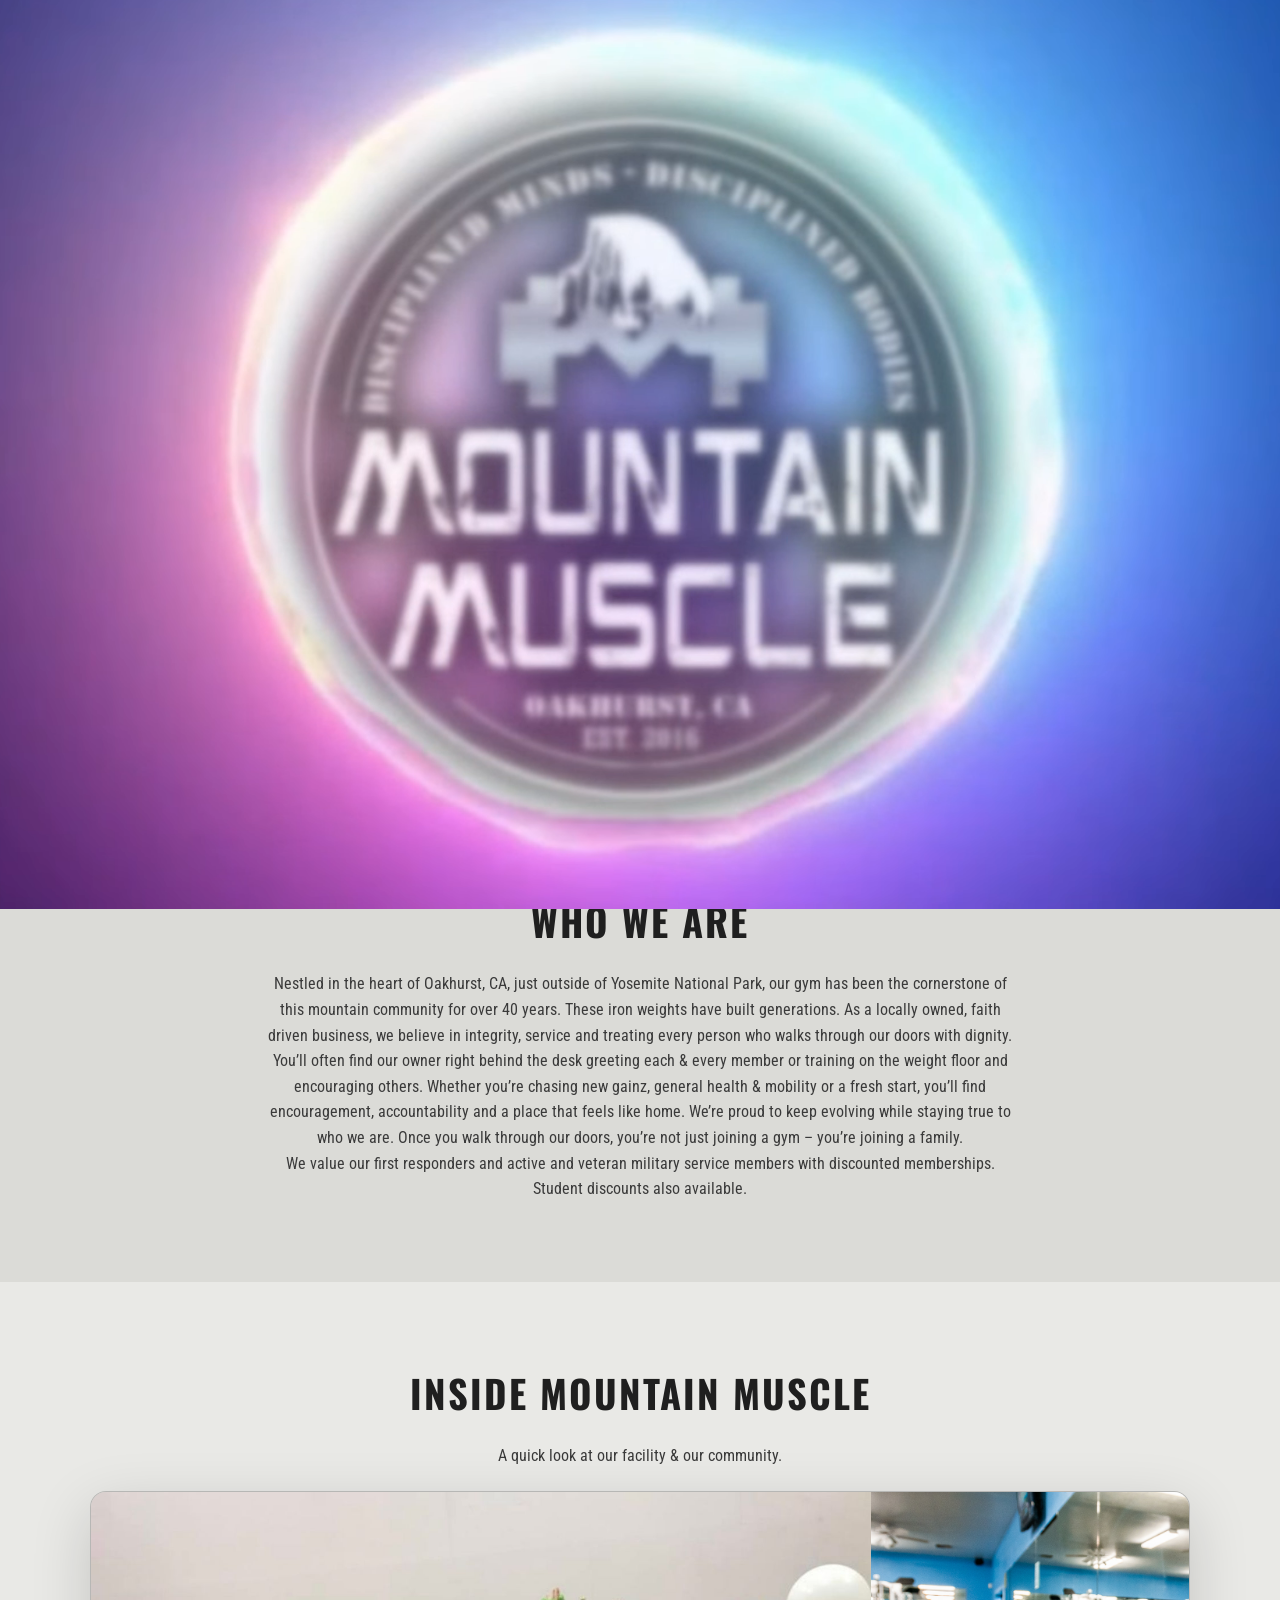
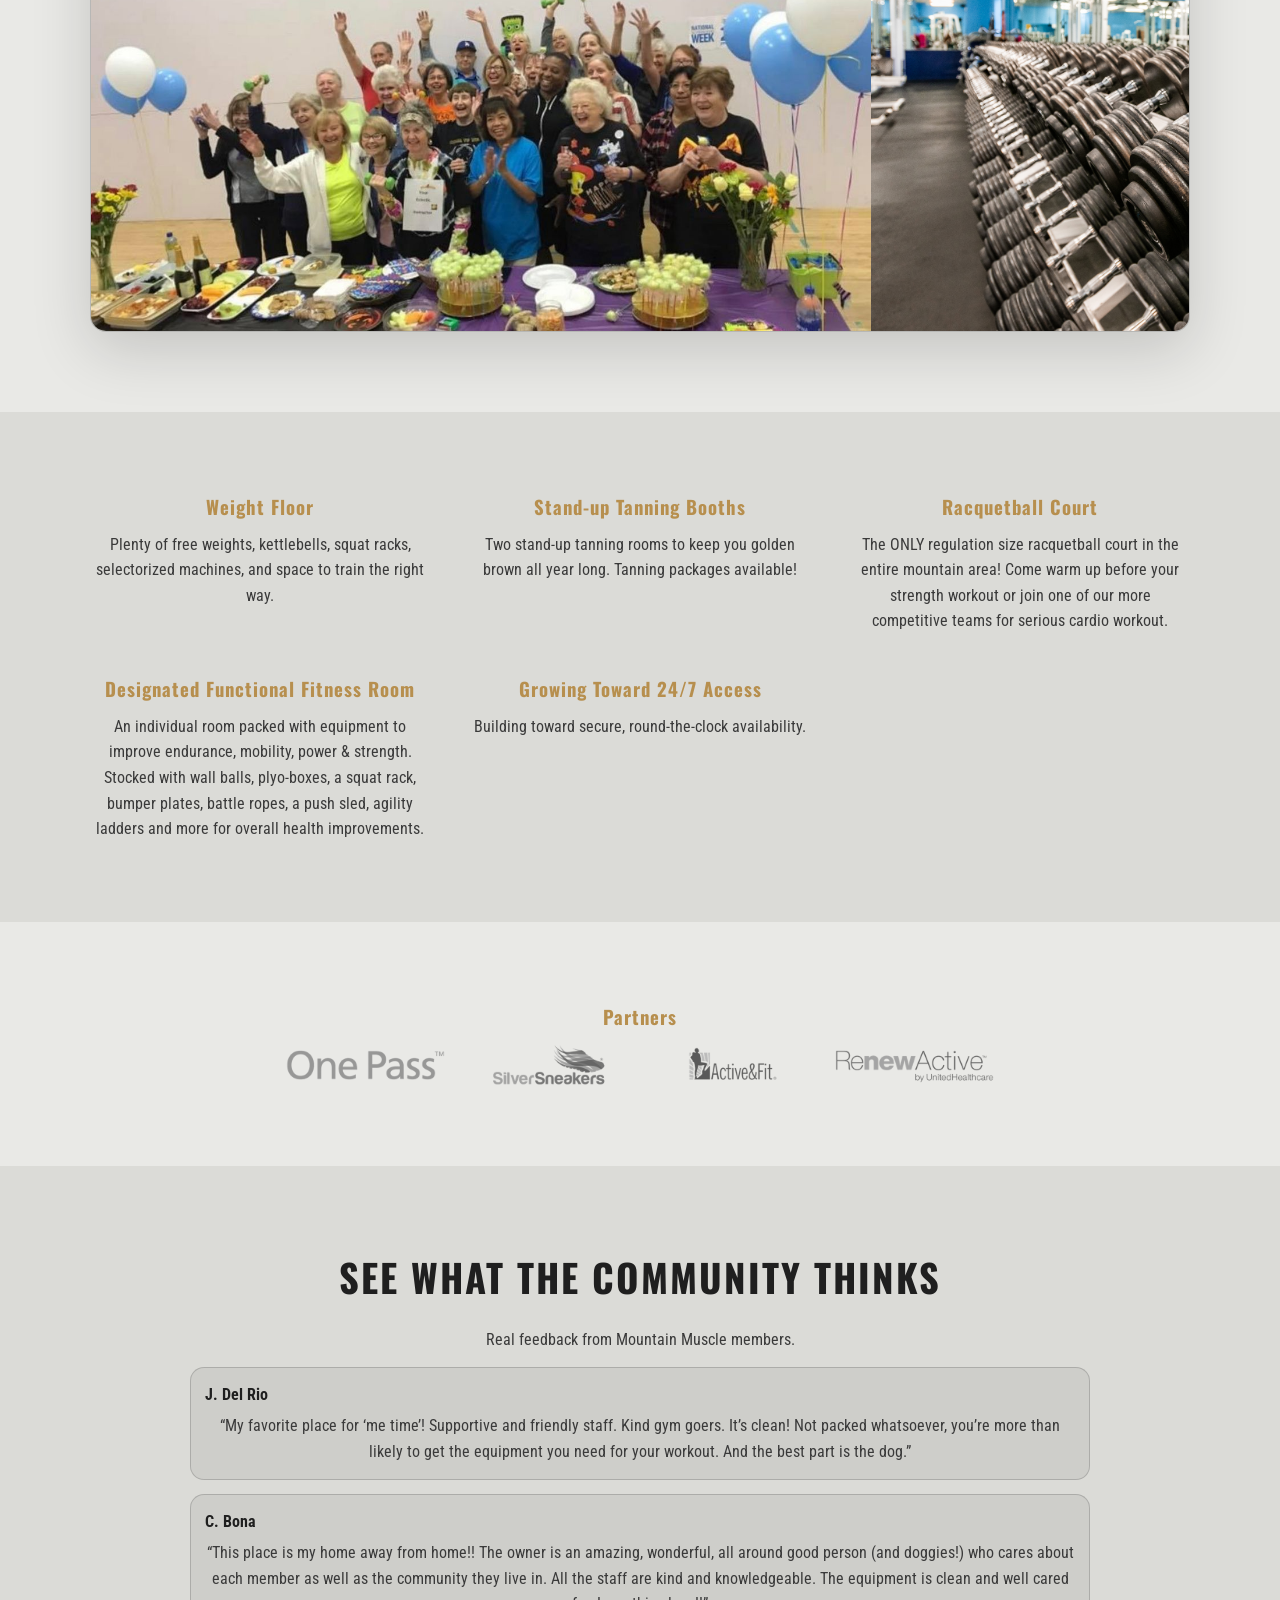
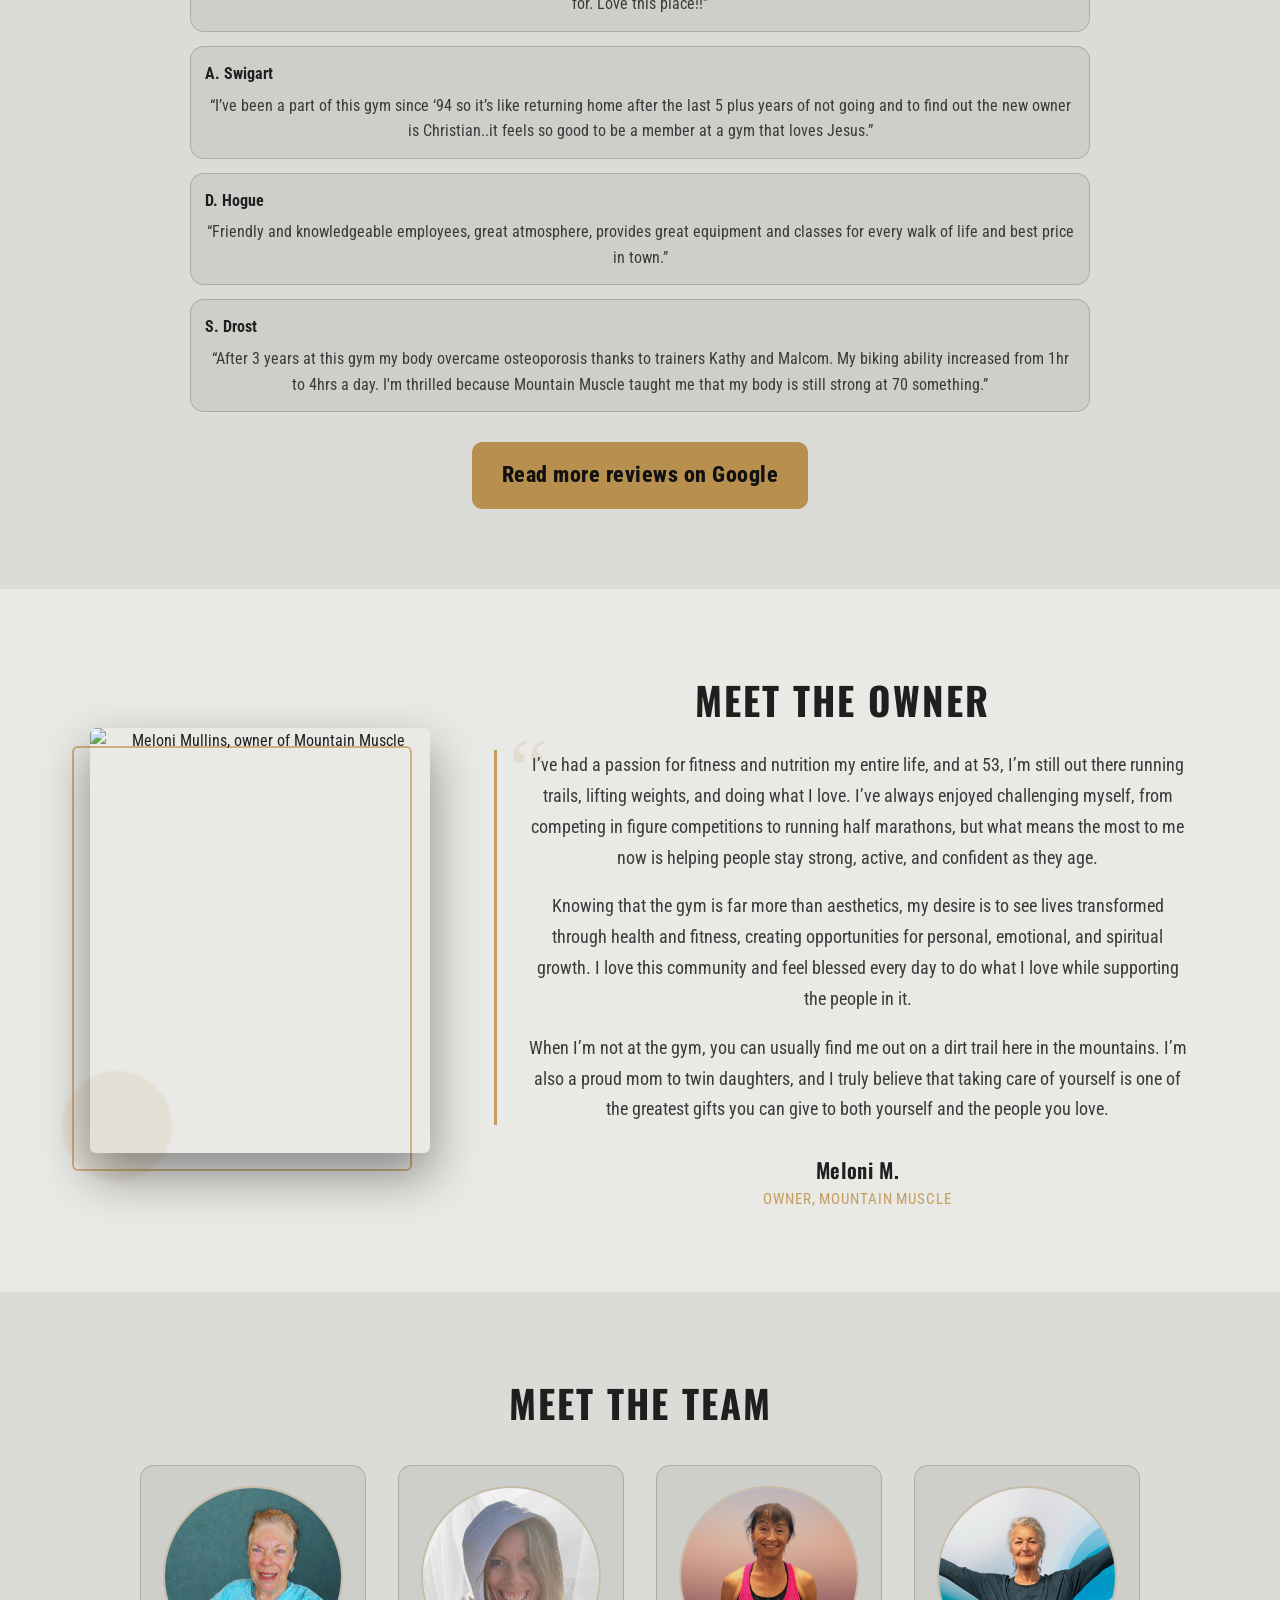
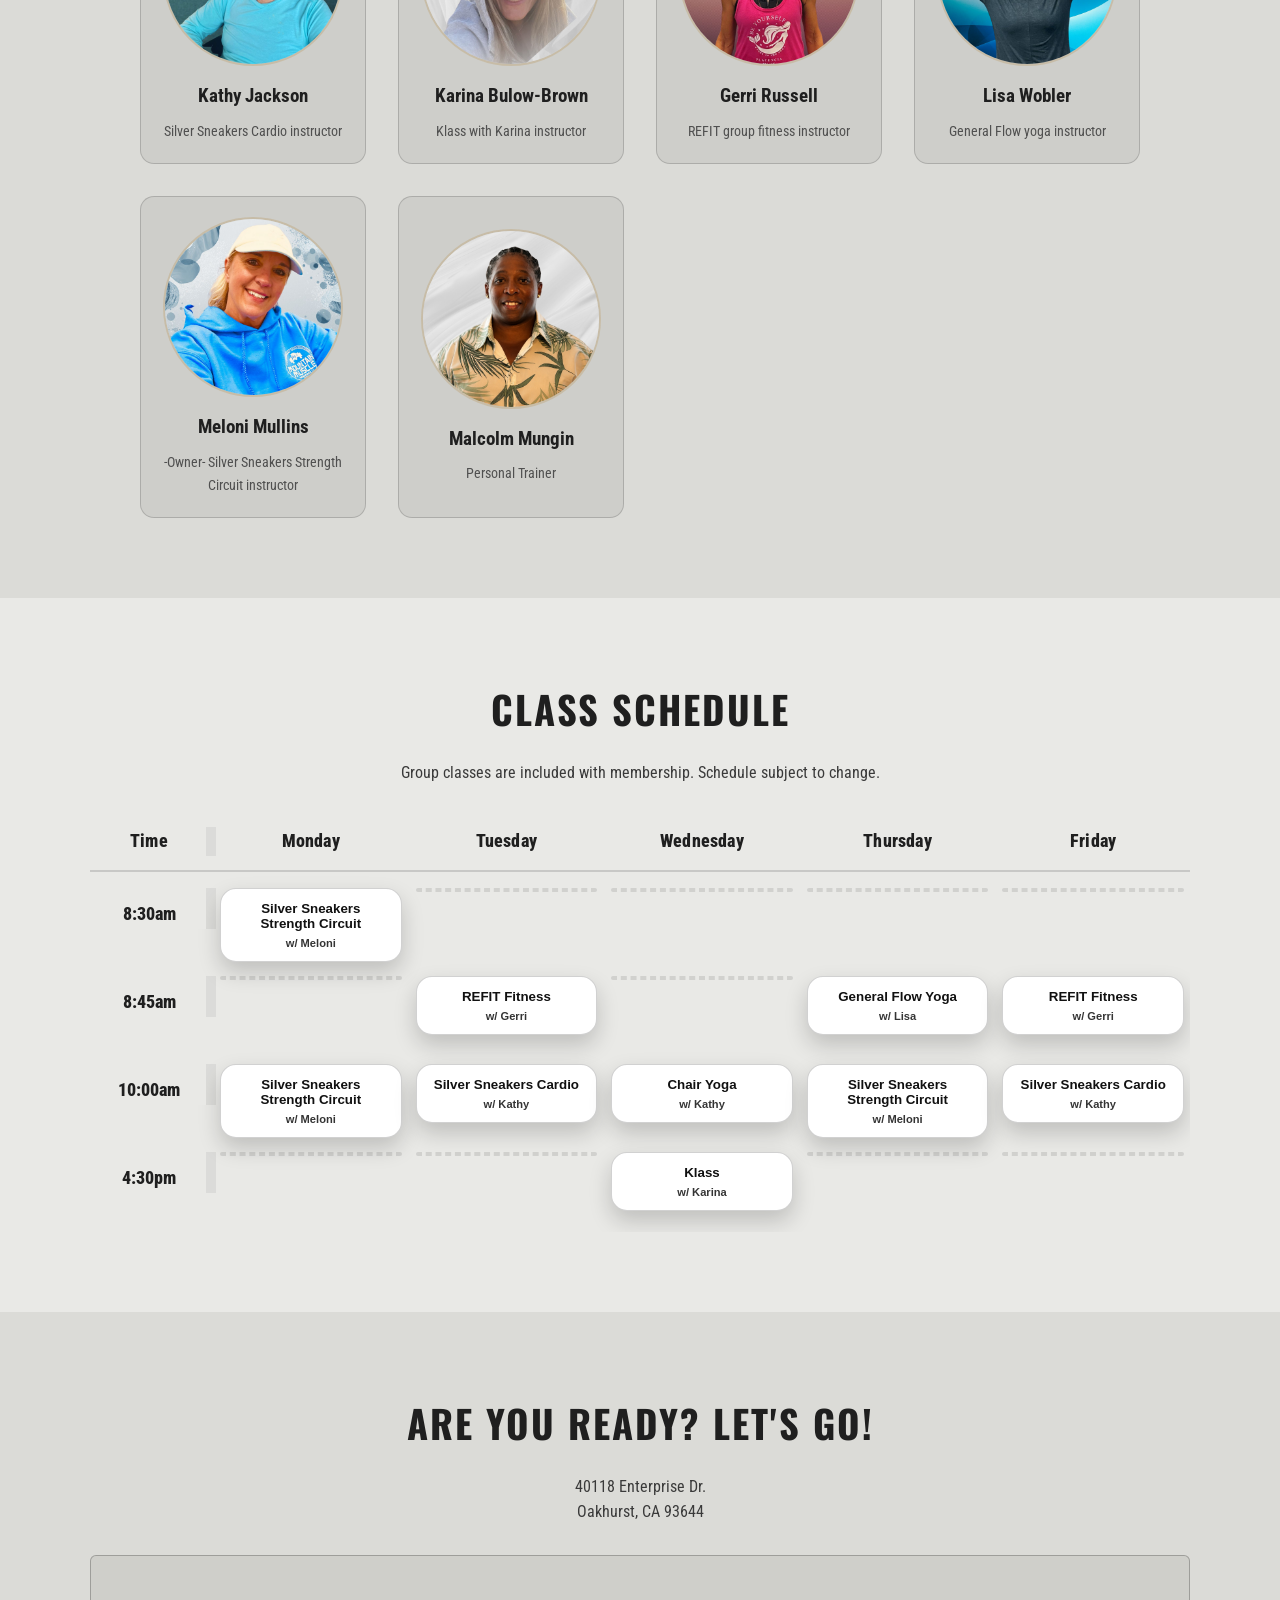
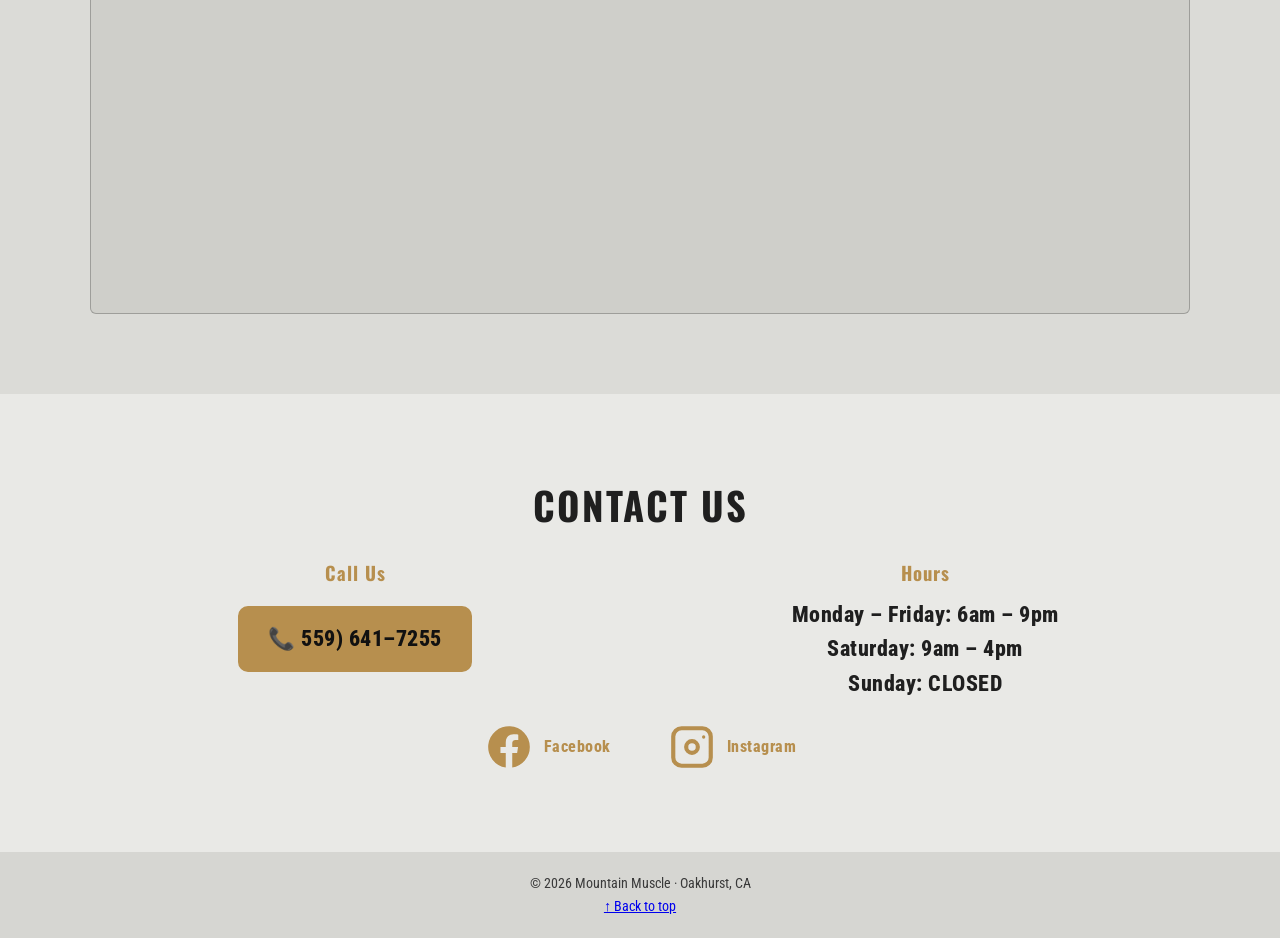
==== commit 78a7856f: "Refactor instructor modals and update content Rearranged instructor buttons and updated modal conten" ====
--- a/index.html
+++ b/index.html
@@ -327,23 +327,22 @@
           <h3>Gerri Russell</h3>
           <p>REFIT group fitness instructor</p>
         </button>
-
-       <button class="team-member team-member--clickable" type="button" data-modal="instructor-malcolm" aria-haspopup="dialog" aria-controls="instructor-malcolm">
-          <img src="/assets/instructor6.jpg" alt="Malcolm Mungin" loading="lazy">
-          <h3>Malcolm Mungin</h3>
-          <p>Personal Trainer</p>
-        </button>
-
+        
+        <button class="team-member team-member--clickable" type="button" data-modal="instructor-lisa" aria-haspopup="dialog" aria-controls="instructor-lisa">
+          <img src="/assets/instructor3.jpg" alt="Lisa Wobler" loading="lazy">
+          <h3>Lisa Wobler</h3>
+          <p>General Flow yoga instructor</p>
+          
         <button class="team-member team-member--clickable" type="button" data-modal="instructor-meloni" aria-haspopup="dialog" aria-controls="instructor-meloni">
           <img src="/assets/instructor4.jpg" alt="Meloni Mullins" loading="lazy">
           <h3>Meloni Mullins</h3>
           <p>-Owner- Silver Sneakers Strength Circuit instructor</p>
         </button>
             
-        <button class="team-member team-member--clickable" type="button" data-modal="instructor-lisa" aria-haspopup="dialog" aria-controls="instructor-lisa">
-          <img src="/assets/instructor3.jpg" alt="Lisa Wobler" loading="lazy">
-          <h3>Lisa Wobler</h3>
-          <p>General Flow yoga instructor</p>
+        </button>       <button class="team-member team-member--clickable" type="button" data-modal="instructor-malcolm" aria-haspopup="dialog" aria-controls="instructor-malcolm">
+          <img src="/assets/instructor6.jpg" alt="Malcolm Mungin" loading="lazy">
+          <h3>Malcolm Mungin</h3>
+          <p>Personal Trainer</p>
         </button>
       </div>
     </div>
@@ -361,14 +360,13 @@
         </div>
         <div class="modal__text">
           <h3 id="meloni-title">Meloni Mullins</h3>
-          <p class="muted">Silver Sneakers certified instructor — 
+          <p class="muted">
             Meloni is a Silver Sneakers certified instructor. Her classes focus on functional strength, coordination and stability. 
             With her upbeat style and energetic music anyone can sing along to, you're bound to have a blast while strengthening
             your body and mind.</p>
           <ul class="bio-bullets">
             <li><strong>Focus:</strong> circuits, mobility, conditioning</li>
             <li><strong>Good for:</strong> mobility + flexibility + stress relief</li>
-            <li><strong>Style:</strong> Uptempo, structured, form-forward</li>
           </ul>
           </div>
         </div>
@@ -394,10 +392,7 @@
           <ul class="bio-bullets">
             <li><strong>Focus:</strong> mobility, Silver Sneakers, yoga</li>
             <li><strong>Good for:</strong> beginners, active adults, injury-aware training</li>
-            <li><strong>Style:</strong> encouraging, steady pace, accomodating</li>
           </ul>
-          <div class="tags">
-            <span>Mobility</span><span>Functional</span><span>Silver Sneakers</span>
           </div>
         </div>
       </div>
@@ -420,10 +415,7 @@
           <ul class="bio-bullets">
             <li><strong>Focus:</strong> strength basics + sustainable fitness + whole body wellness</li>
             <li><strong>Good for:</strong> building confidence and consistency</li>
-            <li><strong>Style:</strong> practical coaching, coordination, clear cues</li>
           </ul>
-          <div class="tags">
-            <span>Strength</span><span>Wellness</span><span>Beginner-friendly</span>
           </div>
         </div>
       </div>
@@ -447,10 +439,32 @@
           <ul class="bio-bullets">
             <li><strong>Focus:</strong> conditioning, stamina, sweat sessions</li>
             <li><strong>Good for:</strong> dance fitness, circuit strength, group motivation</li>
-            <li><strong>Style:</strong> high energy, music-driven, empowering</li>
           </ul>
-          <div class="tags">
-            <span>REFIT</span><span>Conditioning</span><span>Endurance</span>
+          </div>
+        </div>
+      </div>
+    </div>
+  </div>
+
+  <div class="modal" id="instructor-lisa" role="dialog" aria-modal="true" aria-hidden="true" aria-labelledby="lisa-title">
+    <div class="modal__backdrop" data-close></div>
+    <div class="modal__panel" role="document">
+      <button class="modal__close" type="button" aria-label="Close" data-close>×</button>
+
+      <div class="modal__content">
+        <div class="modal__media">
+          <img src="/assets/instructor3.jpg" alt="Lisa Wobler" loading="lazy">
+        </div>
+        <div class="modal__text">
+          <h3 id="lisa-title">Lisa Wobler</h3>
+          <p class="muted"> Lisa began her training in Vinyasa Yoga 15 years ago in San Diego. She has lived in Oakhurst for 11 
+            years now and has provided yoga for this community at various venues. Lisa’s class is great 
+            for beginners! It is a slow flow of stretching and a bit of toning + balancing.
+            Come join the flow!</p>
+          <ul class="bio-bullets">
+            <li><strong>Focus:</strong> breath, mobility, strength through flow</li>
+            <li><strong>Good for:</strong> flexibility, recovery, stress reset</li>
+          </ul>
           </div>
         </div>
       </div>
@@ -475,44 +489,13 @@
           <ul class="bio-bullets">
             <li><strong>Focus:</strong> functional fitness, longevity, movement quality</li>
             <li><strong>Good for:</strong> beginners, athletes, seniors, youth training</li>
-            <li><strong>Style:</strong> calisthenics, strength training, rehab-focused movement</li>
           </ul>
-          <div class="tags">
-            <span>Personal Trainer</span><span>Nutrition Coaching</span><span>Functional Fitness</span>
           </div>
         </div>
       </div>
     </div>
   </div>
-  
-  <div class="modal" id="instructor-lisa" role="dialog" aria-modal="true" aria-hidden="true" aria-labelledby="lisa-title">
-    <div class="modal__backdrop" data-close></div>
-    <div class="modal__panel" role="document">
-      <button class="modal__close" type="button" aria-label="Close" data-close>×</button>
-
-      <div class="modal__content">
-        <div class="modal__media">
-          <img src="/assets/instructor3.jpg" alt="Lisa Wobler" loading="lazy">
-        </div>
-        <div class="modal__text">
-          <h3 id="lisa-title">Lisa Wobler</h3>
-          <p class="muted"> Lisa began her training in Vinyasa Yoga 15 years ago in San Diego. She has lived in Oakhurst for 11 
-            years now and has provided yoga for this community at various venues. Lisa’s class is great 
-            for beginners! It is a slow flow of stretching and a bit of toning + balancing.
-            Come join the flow!</p>
-          <ul class="bio-bullets">
-            <li><strong>Focus:</strong> breath, mobility, strength through flow</li>
-            <li><strong>Good for:</strong> flexibility, recovery, stress reset</li>
-            <li><strong>Style:</strong> grounded, clear pacing, supportive</li>
-          </ul>
-          <div class="tags">
-            <span>Yoga</span><span>Flow</span><span>Recovery</span>
-          </div>
-        </div>
-      </div>
-    </div>
-  </div>
-
+    
   <!-- CLASSES -->
   <section id="classes" class="section">
     <div class="container">
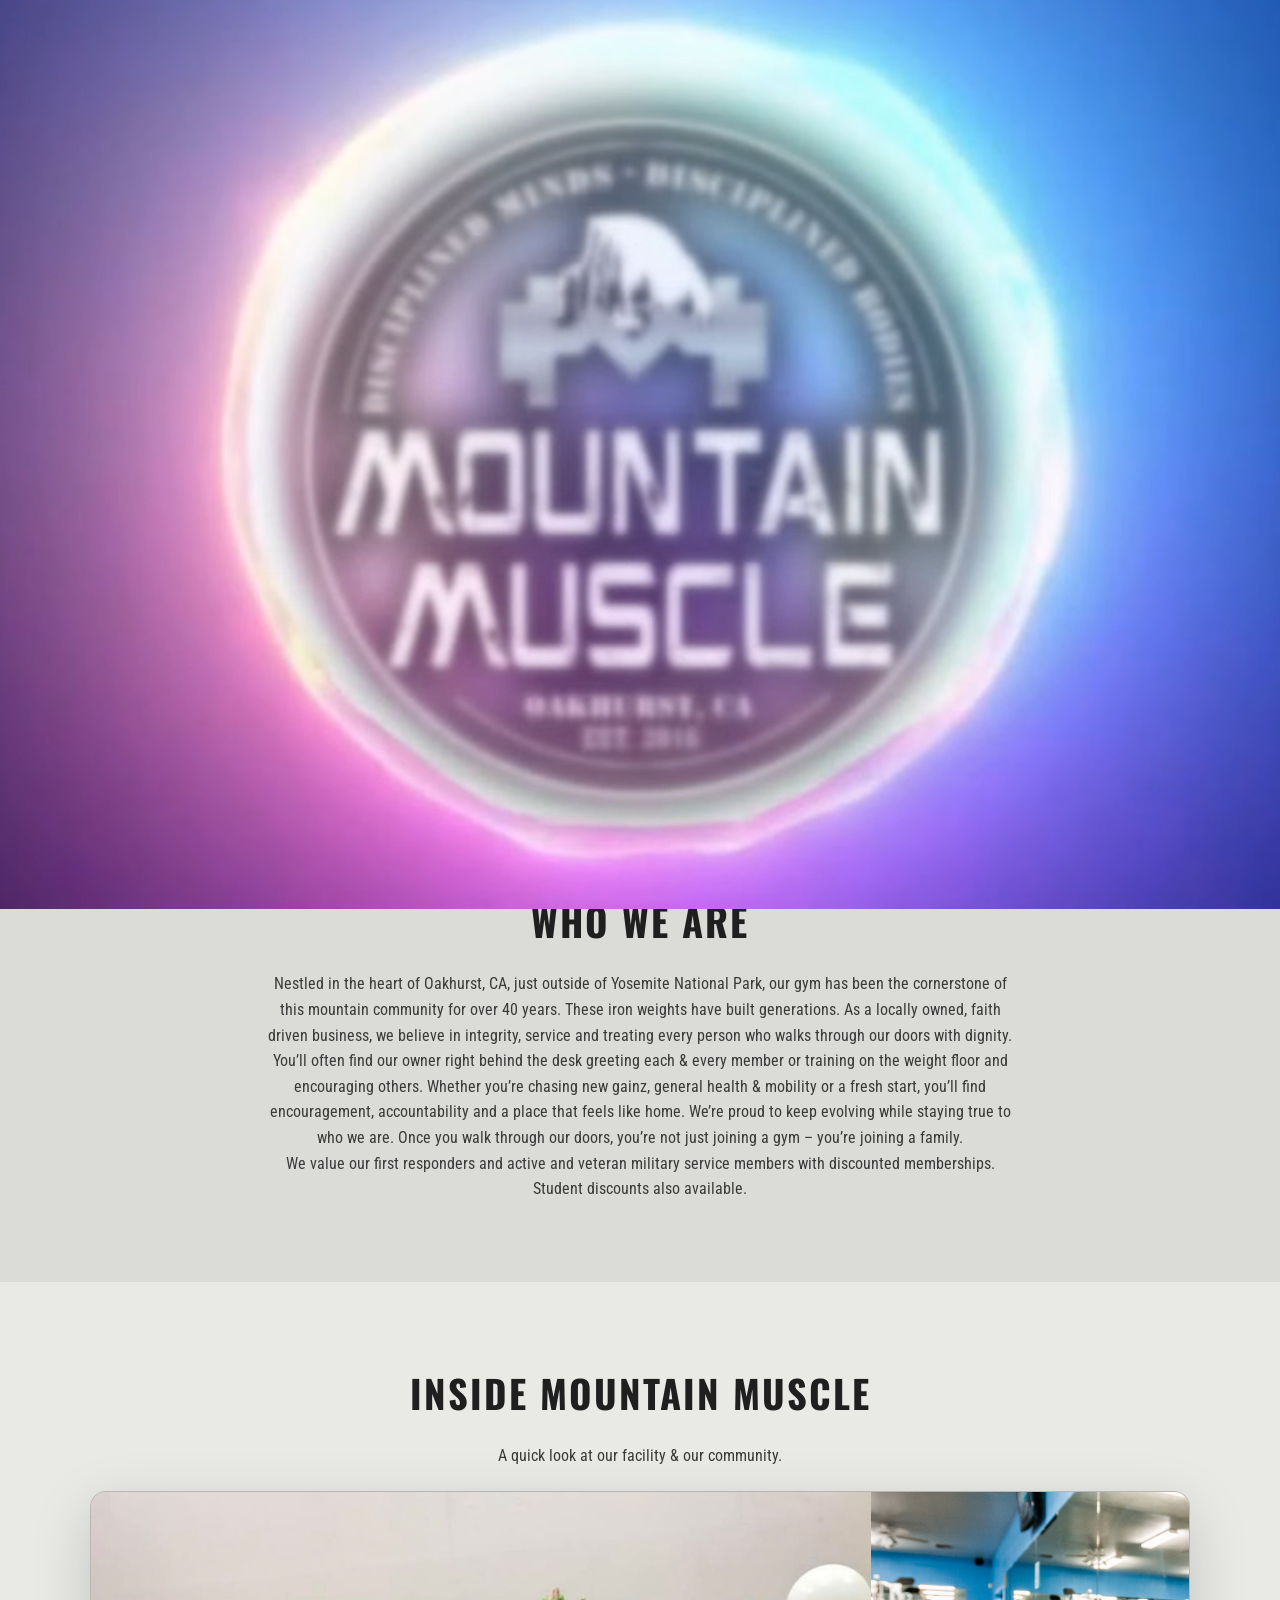
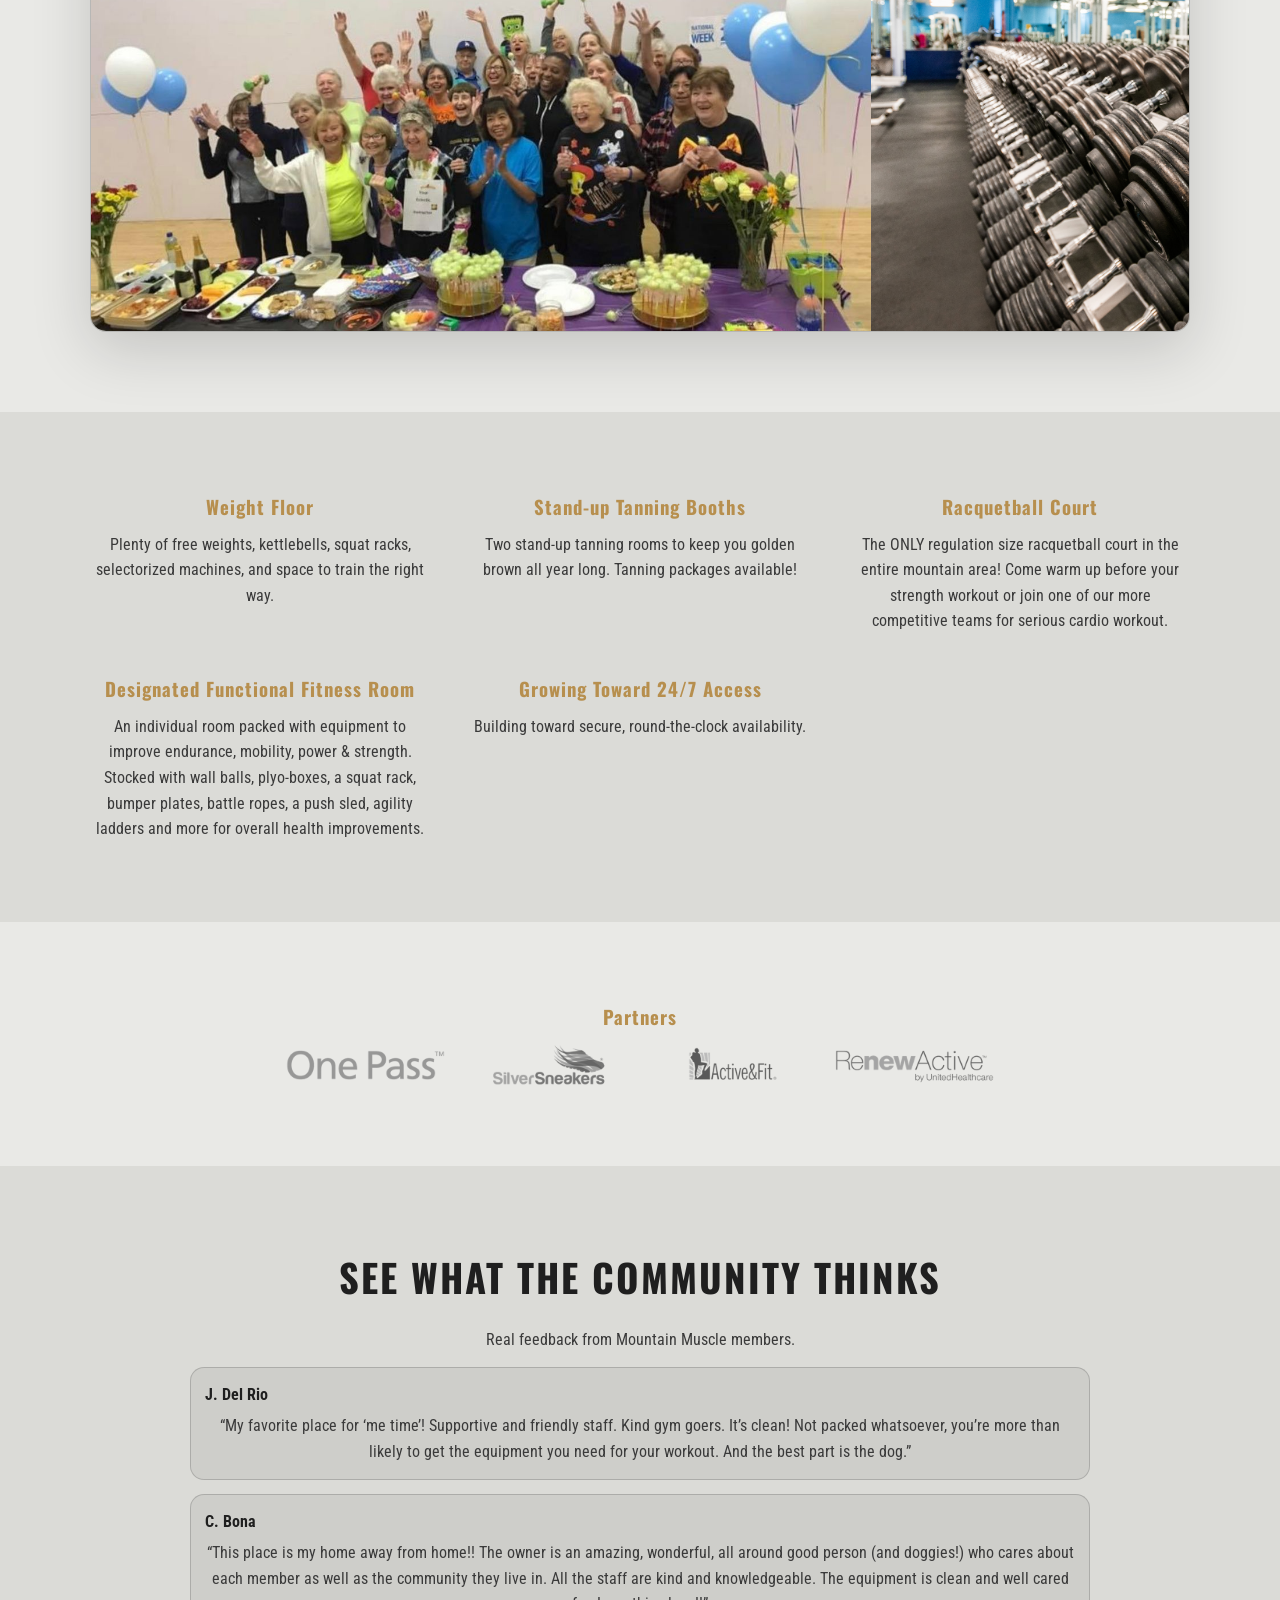
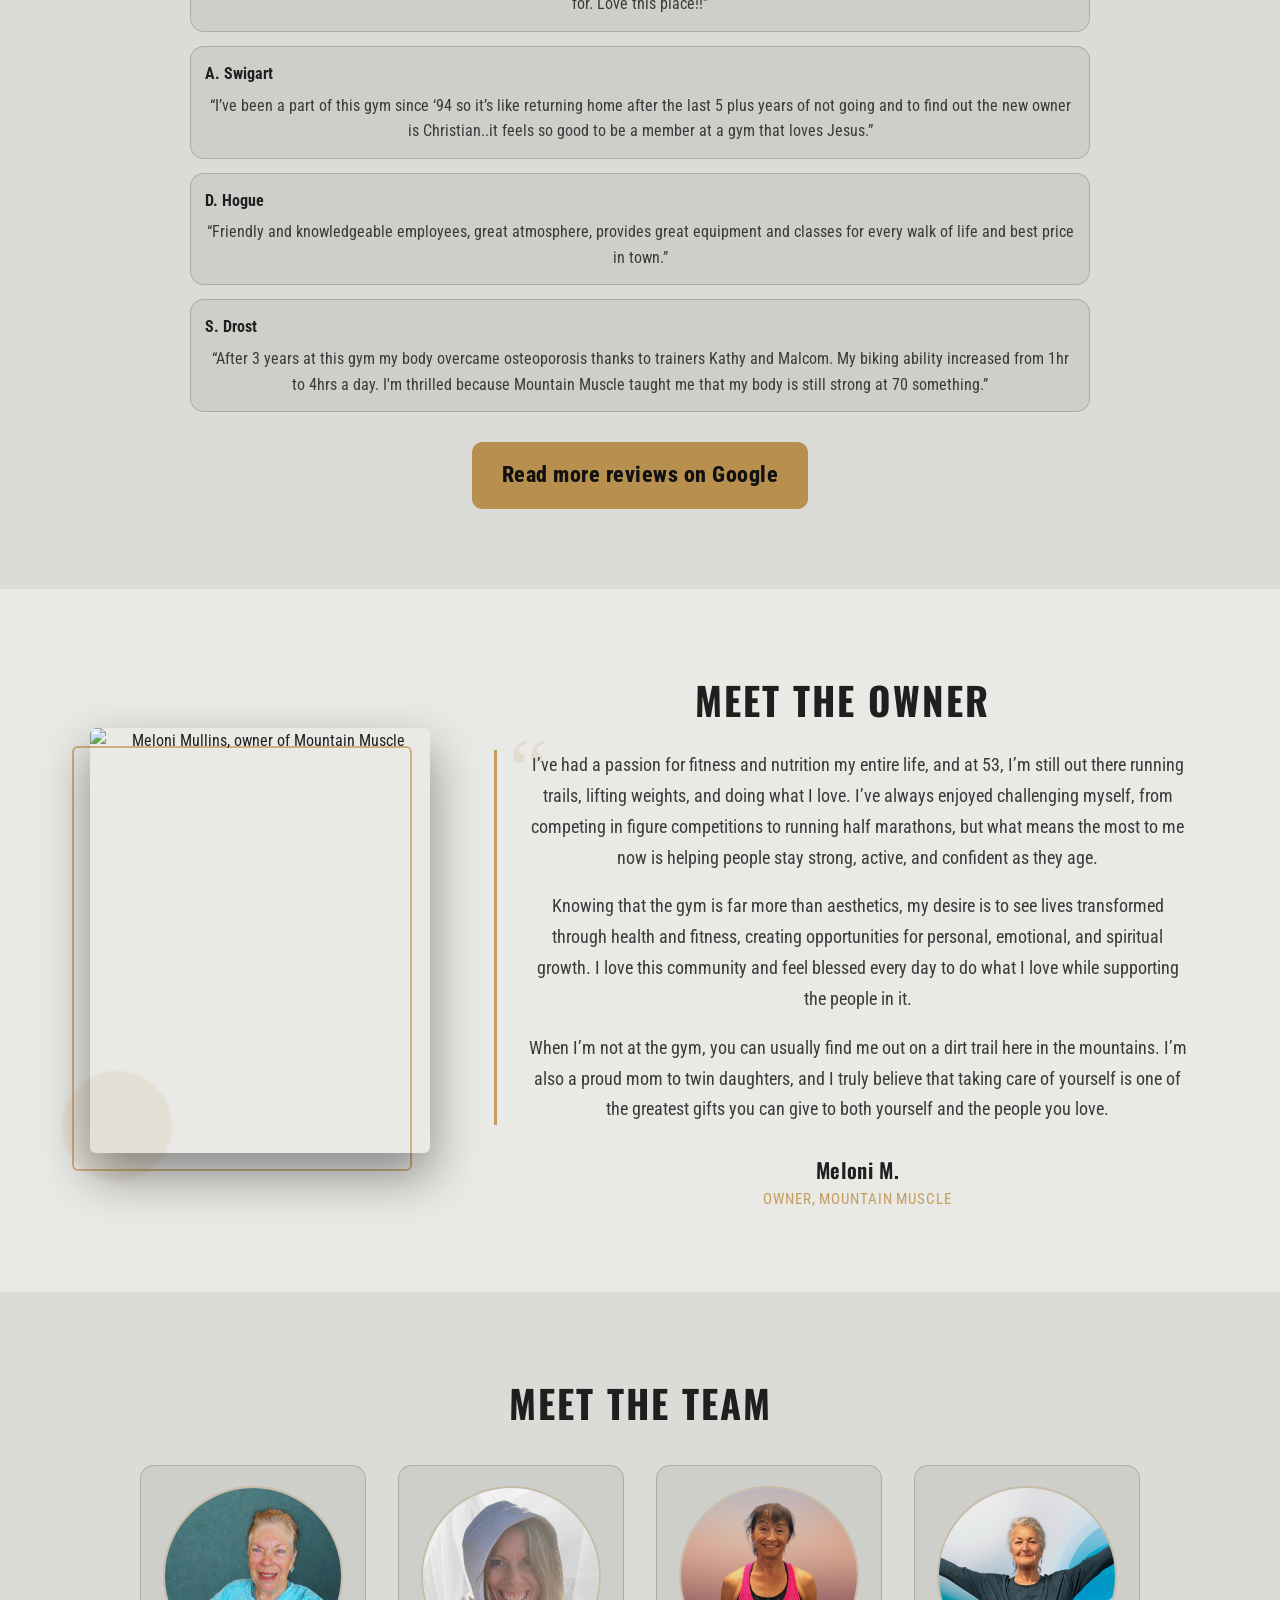
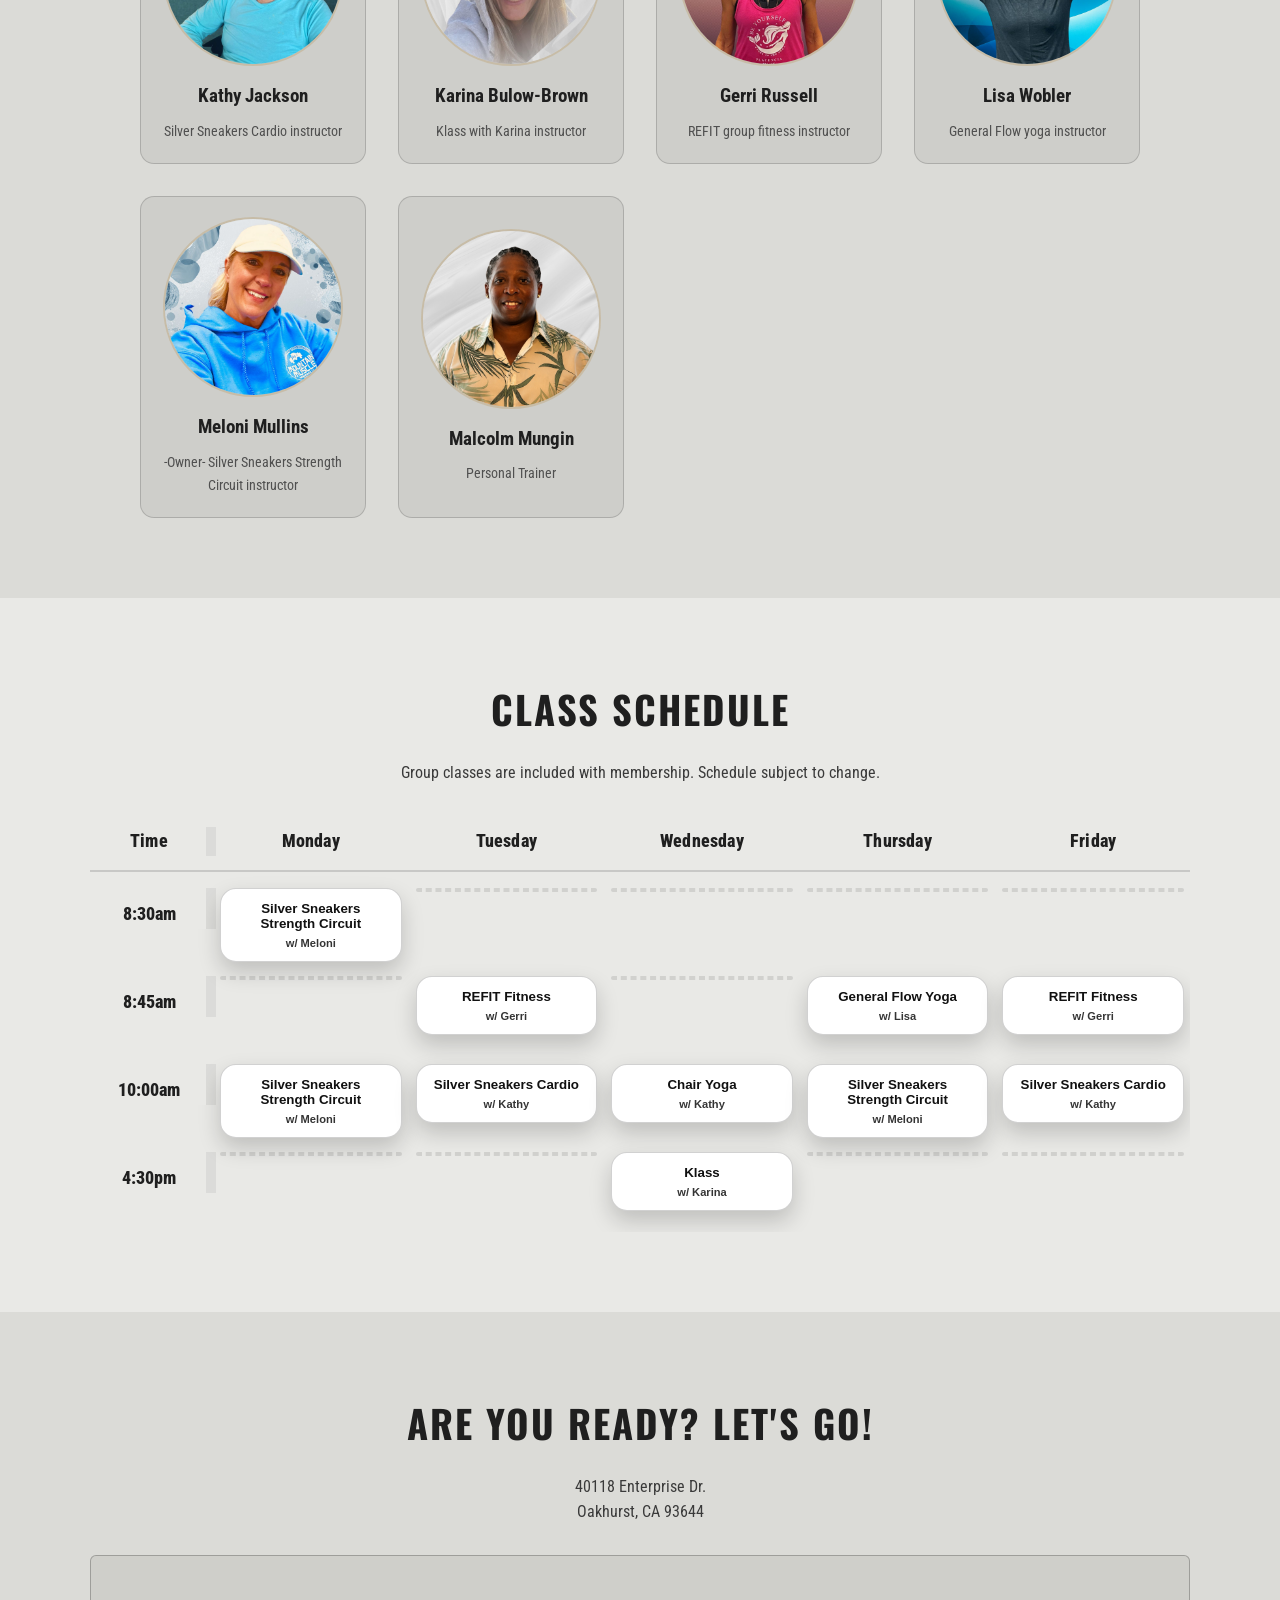
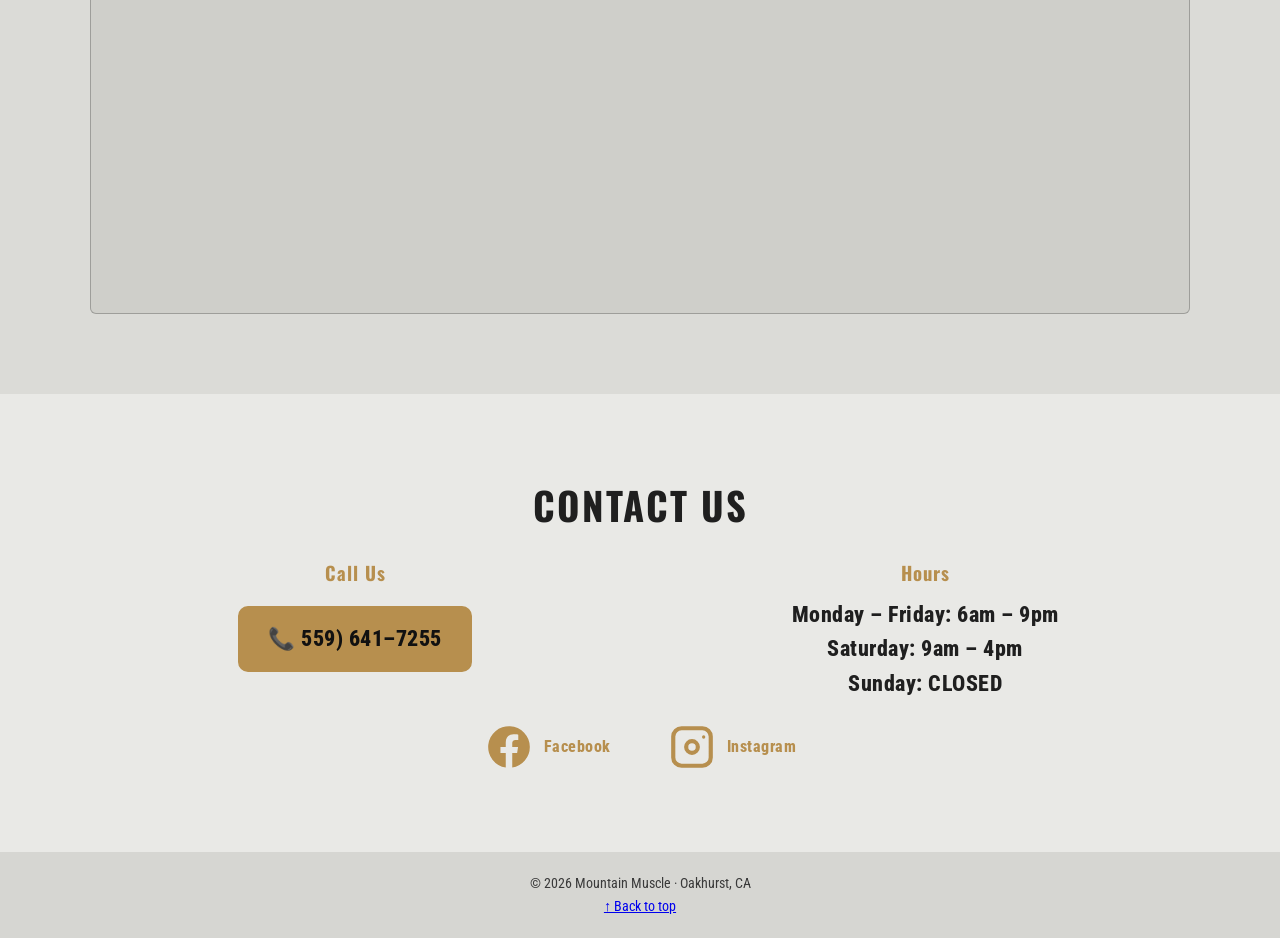
==== commit 874c627b: "Update focus and good for descriptions in bios" ====
--- a/index.html
+++ b/index.html
@@ -365,8 +365,8 @@
             With her upbeat style and energetic music anyone can sing along to, you're bound to have a blast while strengthening
             your body and mind.</p>
           <ul class="bio-bullets">
-            <li><strong>Focus:</strong> circuits, mobility, conditioning</li>
-            <li><strong>Good for:</strong> mobility + flexibility + stress relief</li>
+            <li><strong>Focus:</strong> circuits + mobility + conditioning</li>
+            <li><strong>Good for:</strong> mobility, flexibility, stress relief</li>
           </ul>
           </div>
         </div>
@@ -390,8 +390,8 @@
             SilverSneakers, yoga, step aerobics, and Zumba. Kathy brings a focus on lifelong fitness built around fitness, 
             fun, and friends.</p>
           <ul class="bio-bullets">
-            <li><strong>Focus:</strong> mobility, Silver Sneakers, yoga</li>
-            <li><strong>Good for:</strong> beginners, active adults, injury-aware training</li>
+            <li><strong>Focus:</strong> coordination + flexibility + fitness</li>
+            <li><strong>Good for:</strong> seniors, beginners/intermediate levels, injury prevention</li>
           </ul>
           </div>
         </div>
@@ -413,8 +413,8 @@
           <p class="muted"> Light weight, high repetition, compound movements for upper and lower body and, 
             of course, core! Wrapping up with spectacular stretching &/or breathwork</p>
           <ul class="bio-bullets">
-            <li><strong>Focus:</strong> strength basics + sustainable fitness + whole body wellness</li>
-            <li><strong>Good for:</strong> building confidence and consistency</li>
+            <li><strong>Focus:</strong> full body strength + sustainable fitness + whole body wellness</li>
+            <li><strong>Good for:</strong> all levels, strength training</li>
           </ul>
           </div>
         </div>
@@ -437,8 +437,8 @@
             workouts for more than a decade. Her classes blend music, cardio, and strength training in a high-
             energy format designed to keep members moving, smiling, and coming back for more.</p>
           <ul class="bio-bullets">
-            <li><strong>Focus:</strong> conditioning, stamina, sweat sessions</li>
-            <li><strong>Good for:</strong> dance fitness, circuit strength, group motivation</li>
+            <li><strong>Focus:</strong> conditioning + cardiovascular health + stamina</li>
+            <li><strong>Good for:</strong> group motivation, intermediate levels</li>
           </ul>
           </div>
         </div>
@@ -462,7 +462,7 @@
             for beginners! It is a slow flow of stretching and a bit of toning + balancing.
             Come join the flow!</p>
           <ul class="bio-bullets">
-            <li><strong>Focus:</strong> breath, mobility, strength through flow</li>
+            <li><strong>Focus:</strong> breath + mobility + strength through flow</li>
             <li><strong>Good for:</strong> flexibility, recovery, stress reset</li>
           </ul>
           </div>
@@ -487,7 +487,7 @@
             foundational movement, everyday strength, longevity, and improving quality of life through practical, 
             functional exercise.</p>
           <ul class="bio-bullets">
-            <li><strong>Focus:</strong> functional fitness, longevity, movement quality</li>
+            <li><strong>Focus:</strong> functional fitness + muscle building + rehabilitation + sport specific</li>
             <li><strong>Good for:</strong> beginners, athletes, seniors, youth training</li>
           </ul>
           </div>
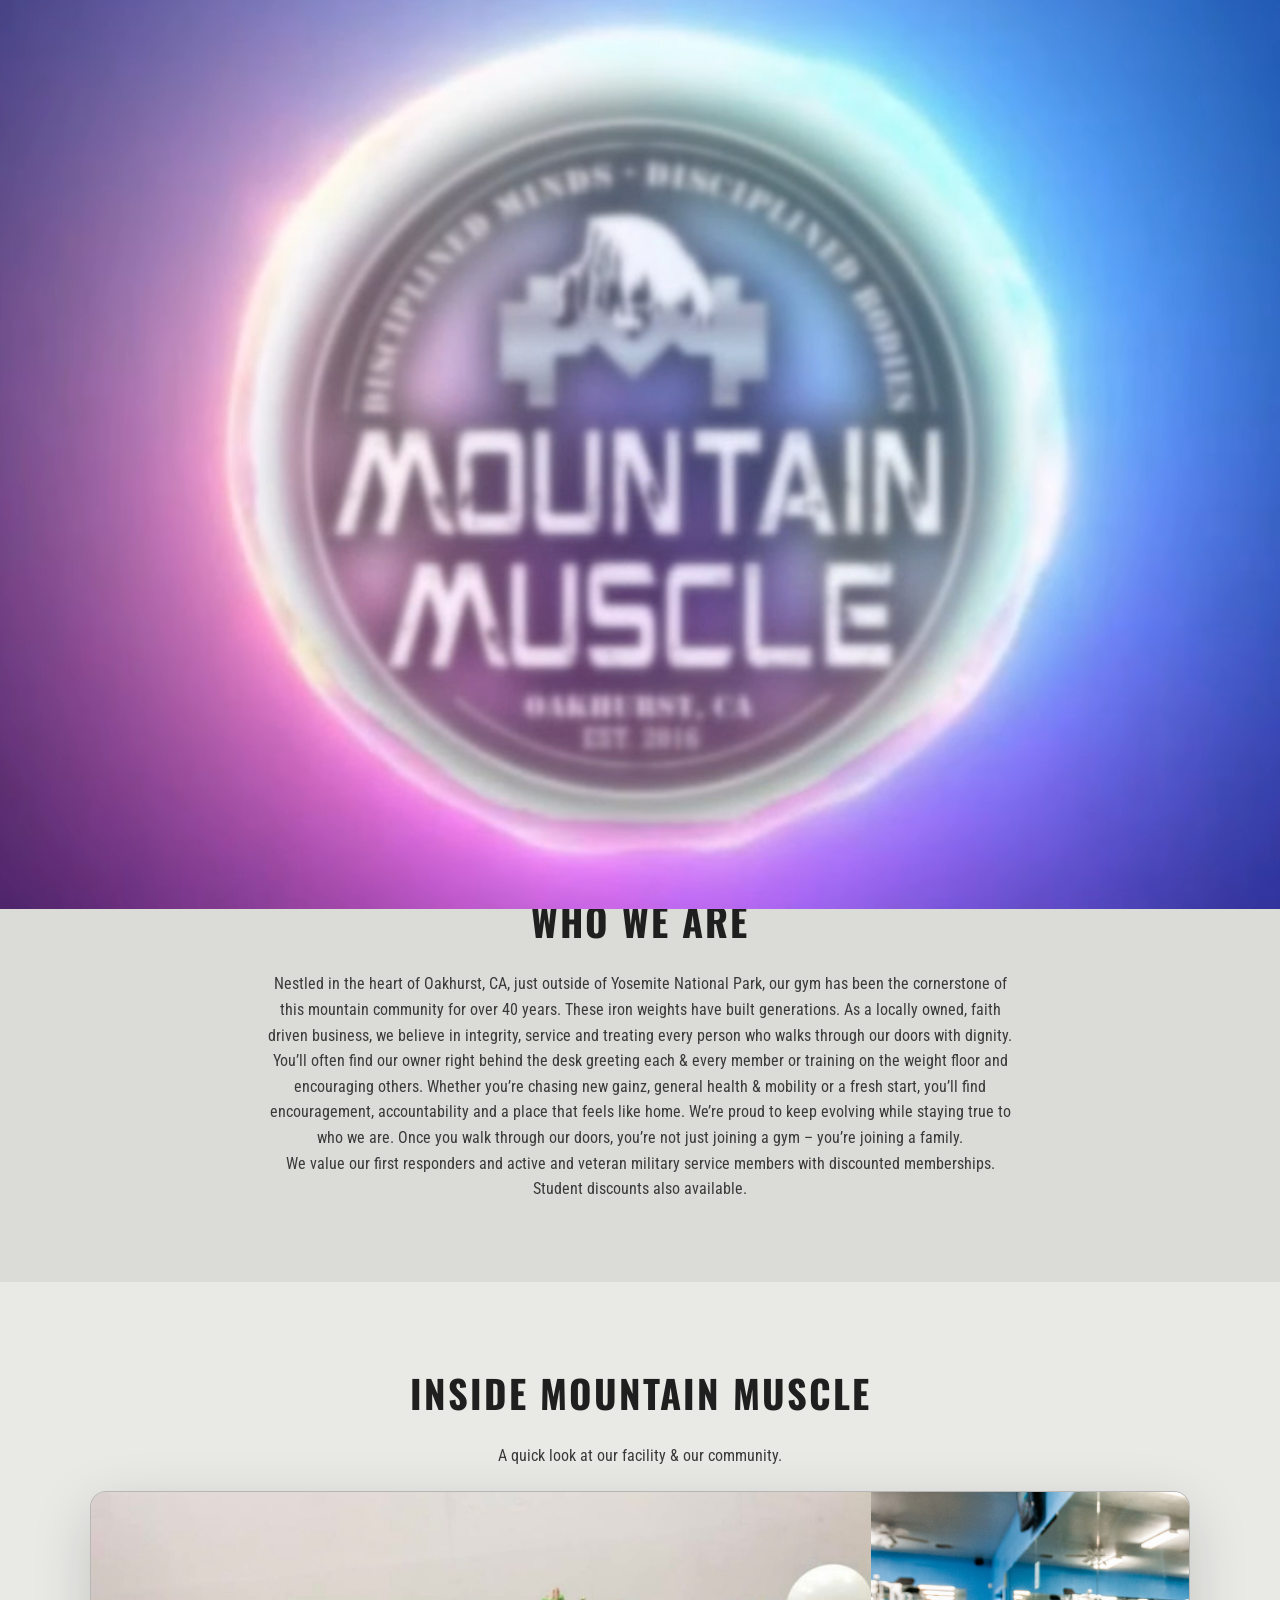
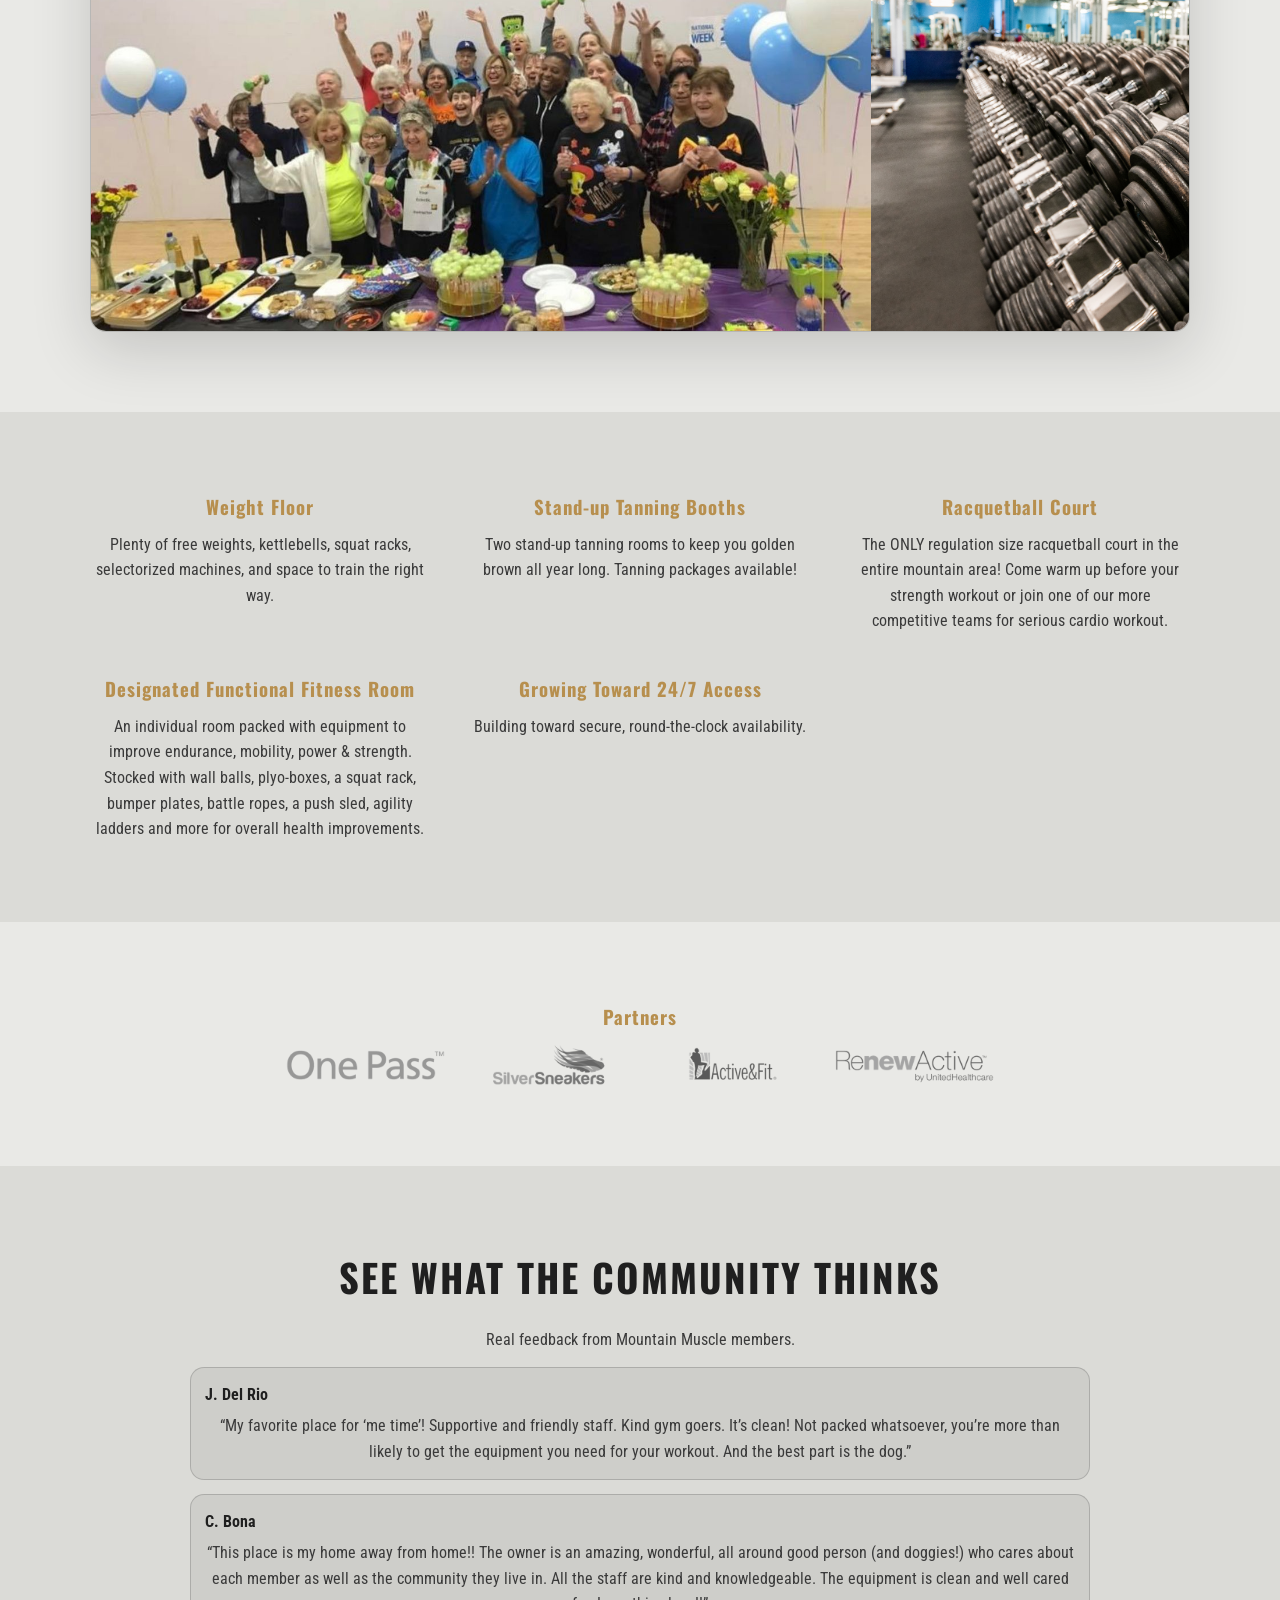
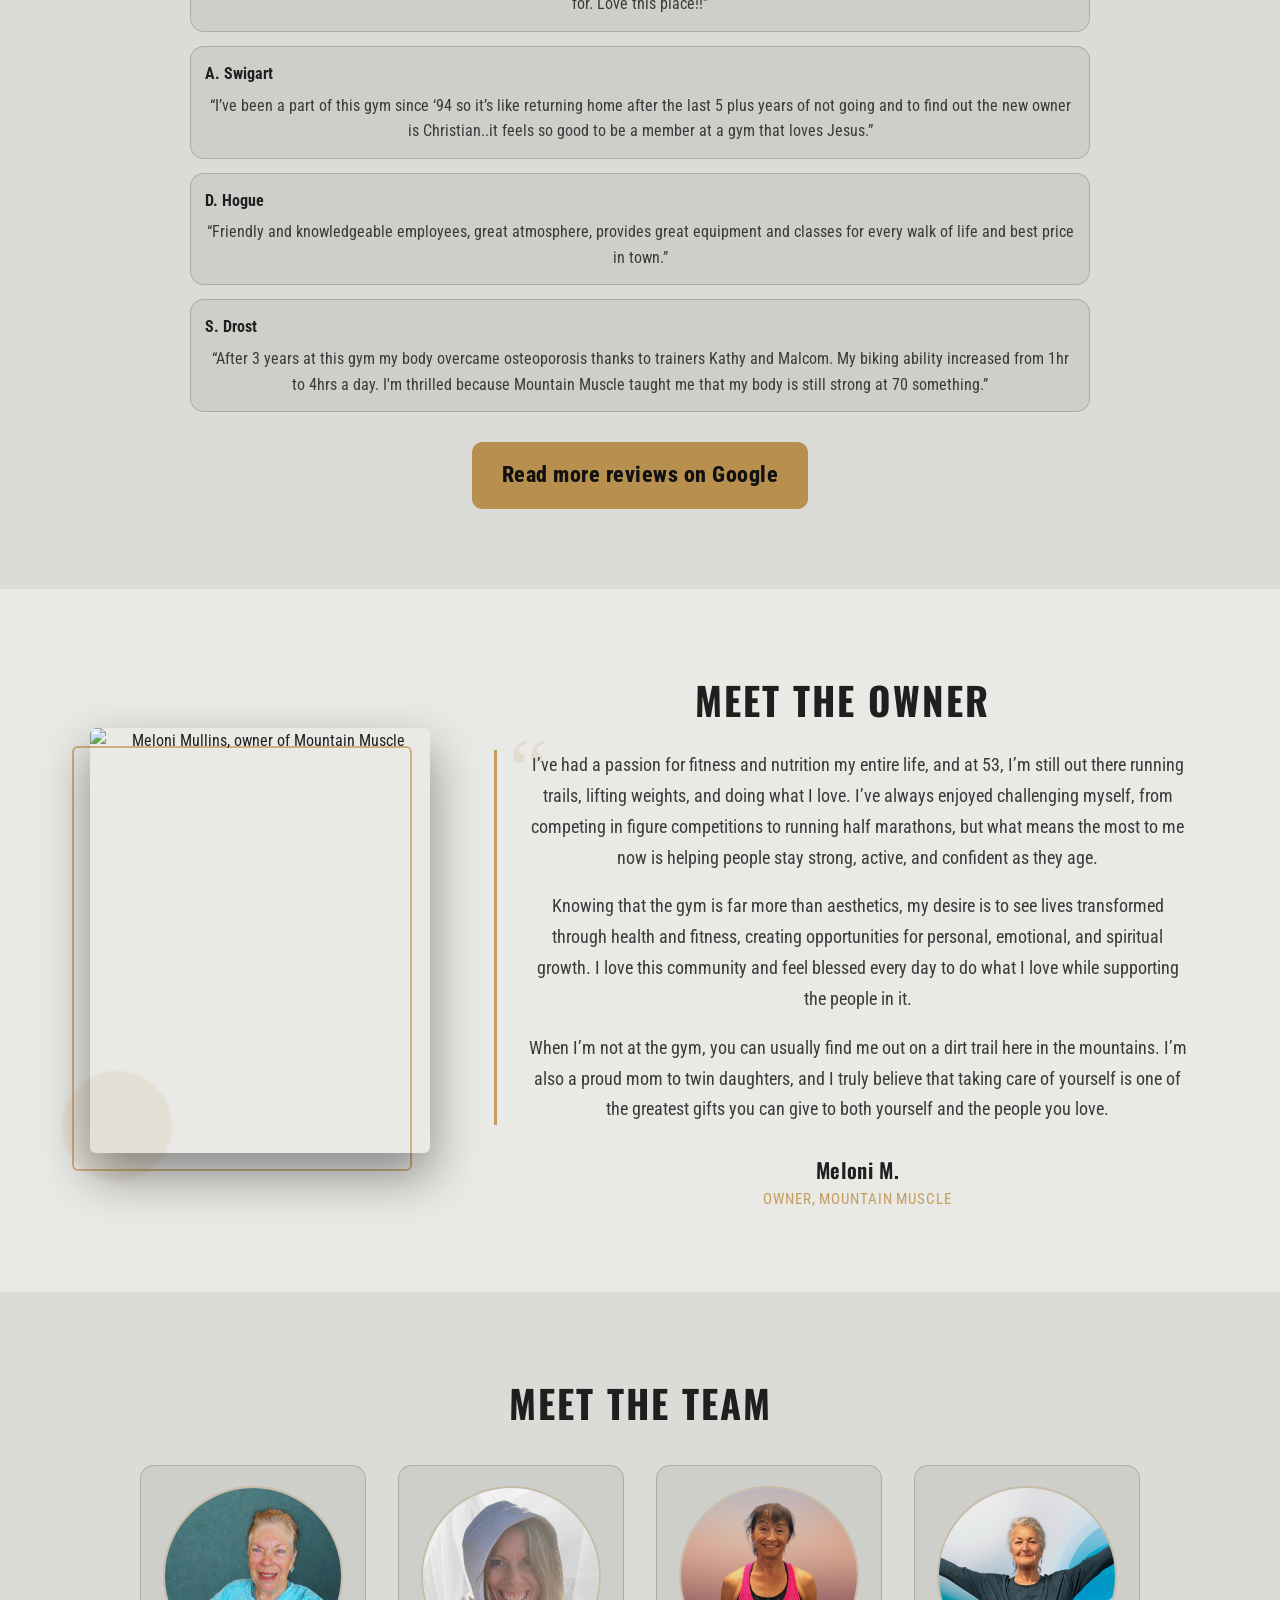
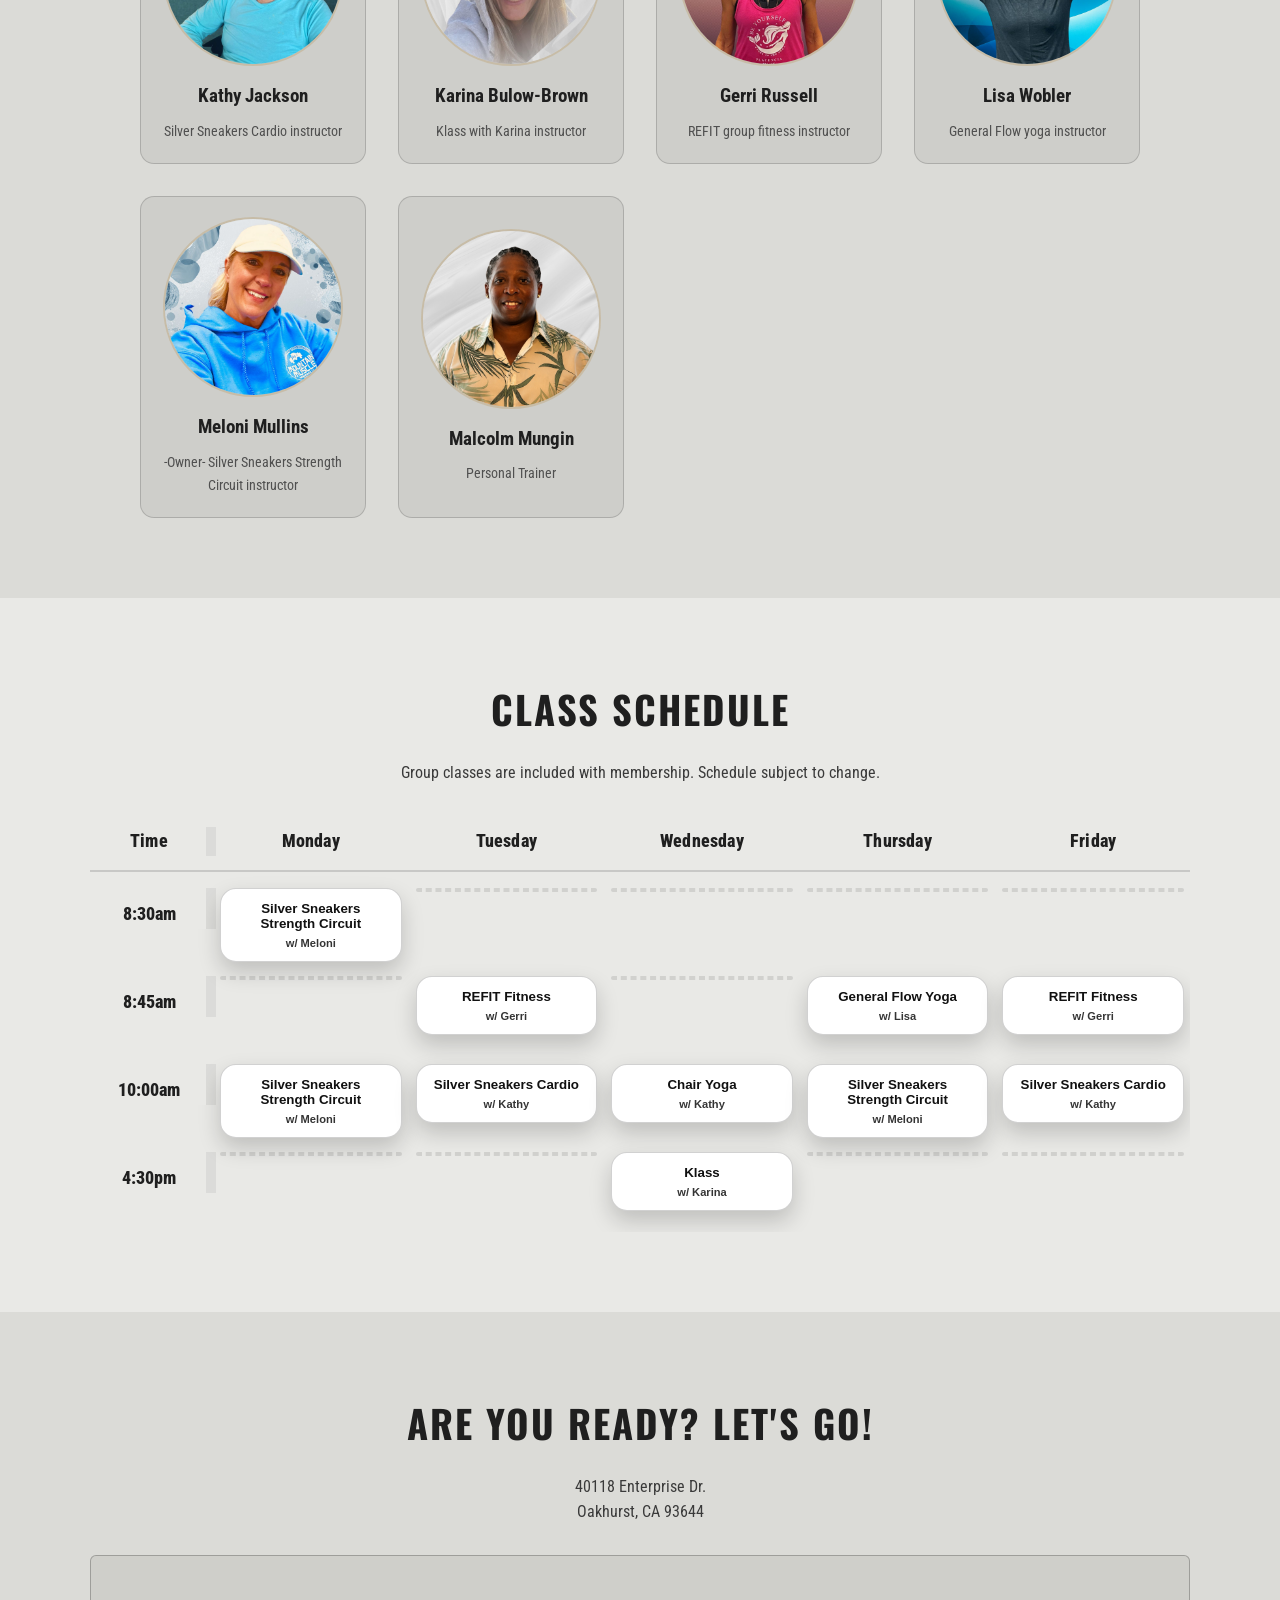
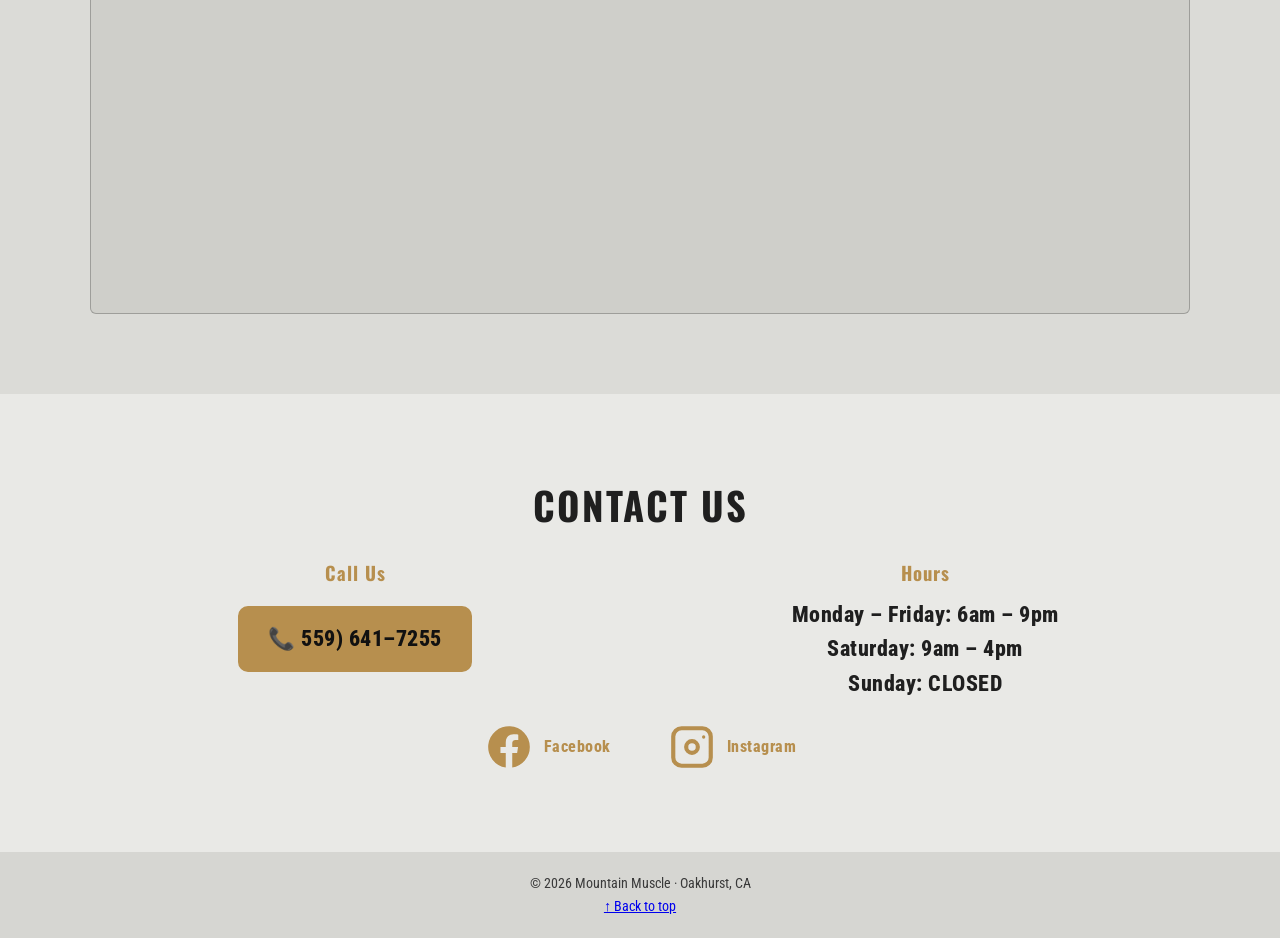
==== commit 4d0de052: "Add 'Meet the Owner' link to menu dropdown" ====
--- a/index.html
+++ b/index.html
@@ -72,6 +72,7 @@
     <div class="menu-dropdown" id="menuDropdown">
       <a href="#contact">Contact</a>
       <a href="#team">Meet the Team</a>
+      <a href="#team">Meet the Owner</a>
       <a href="#classes">Class Schedule</a>
       <a href="#visit">Come on in</a>
     </div>
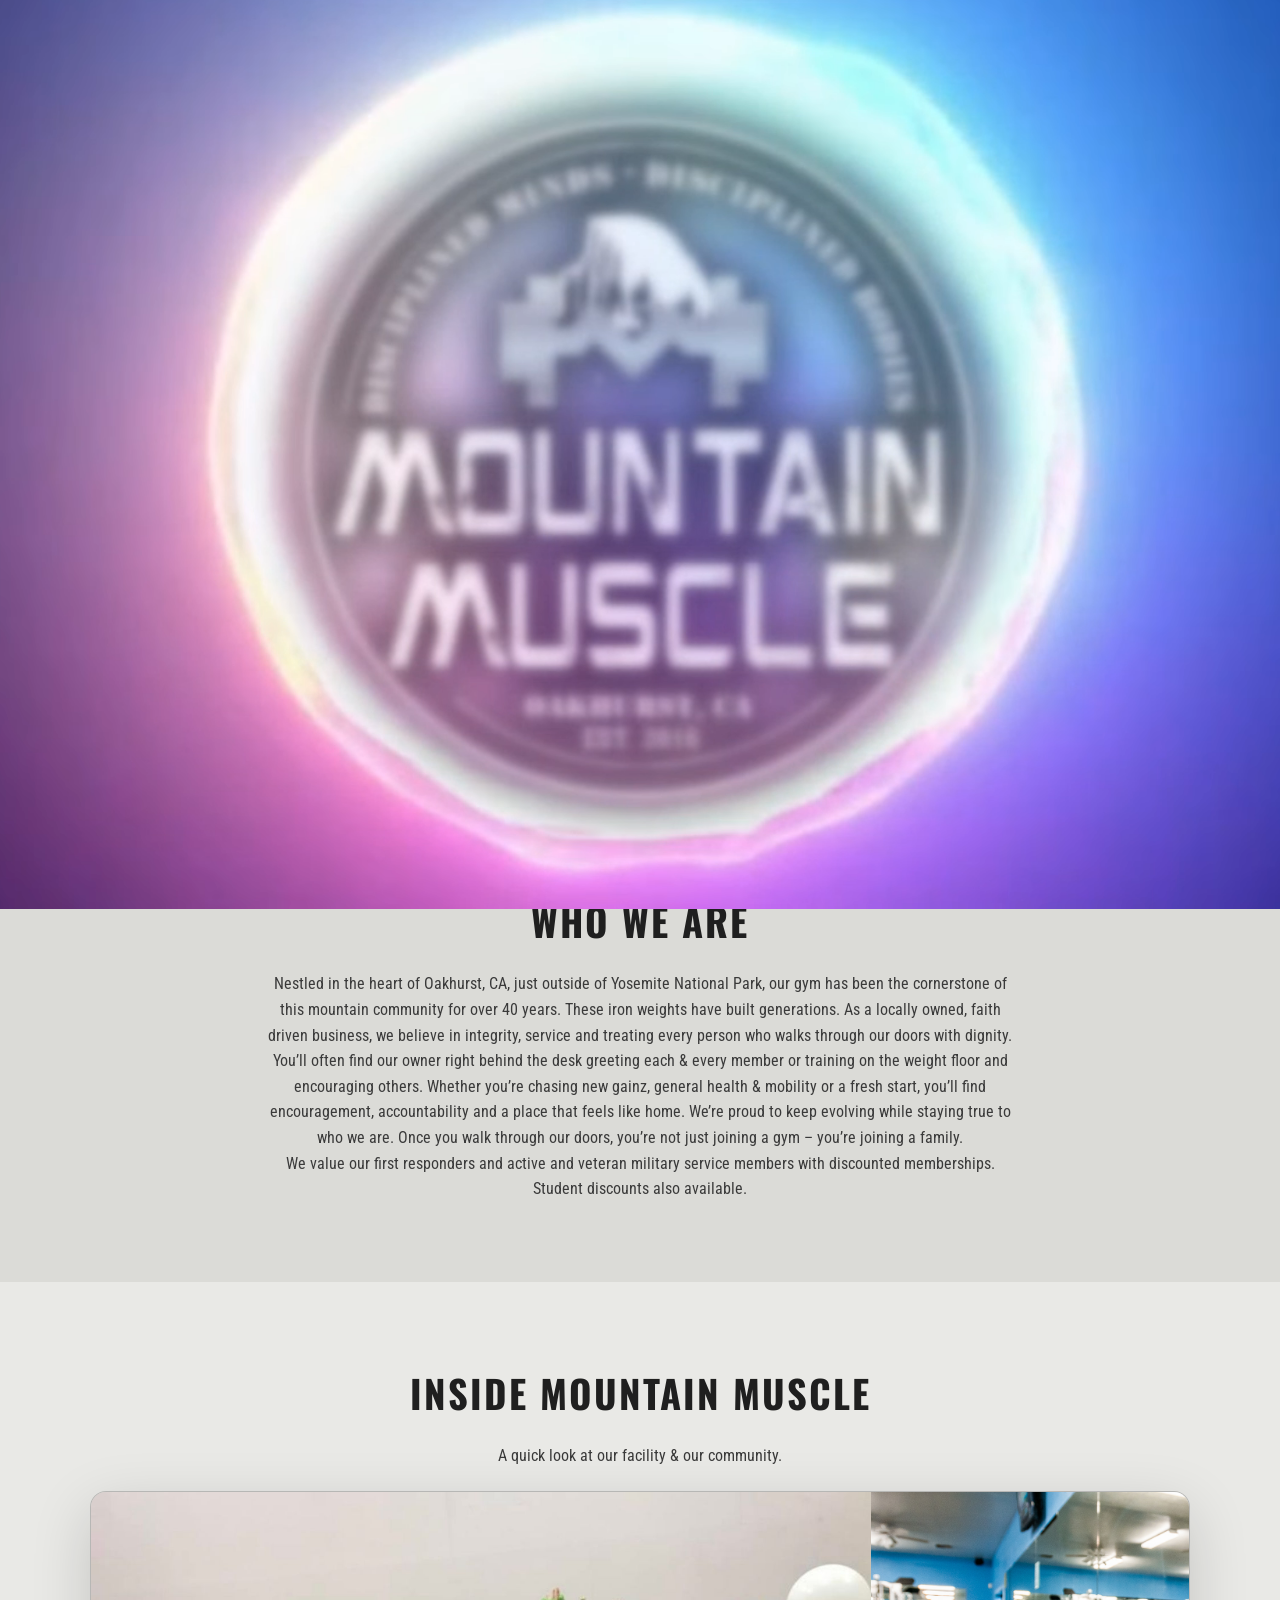
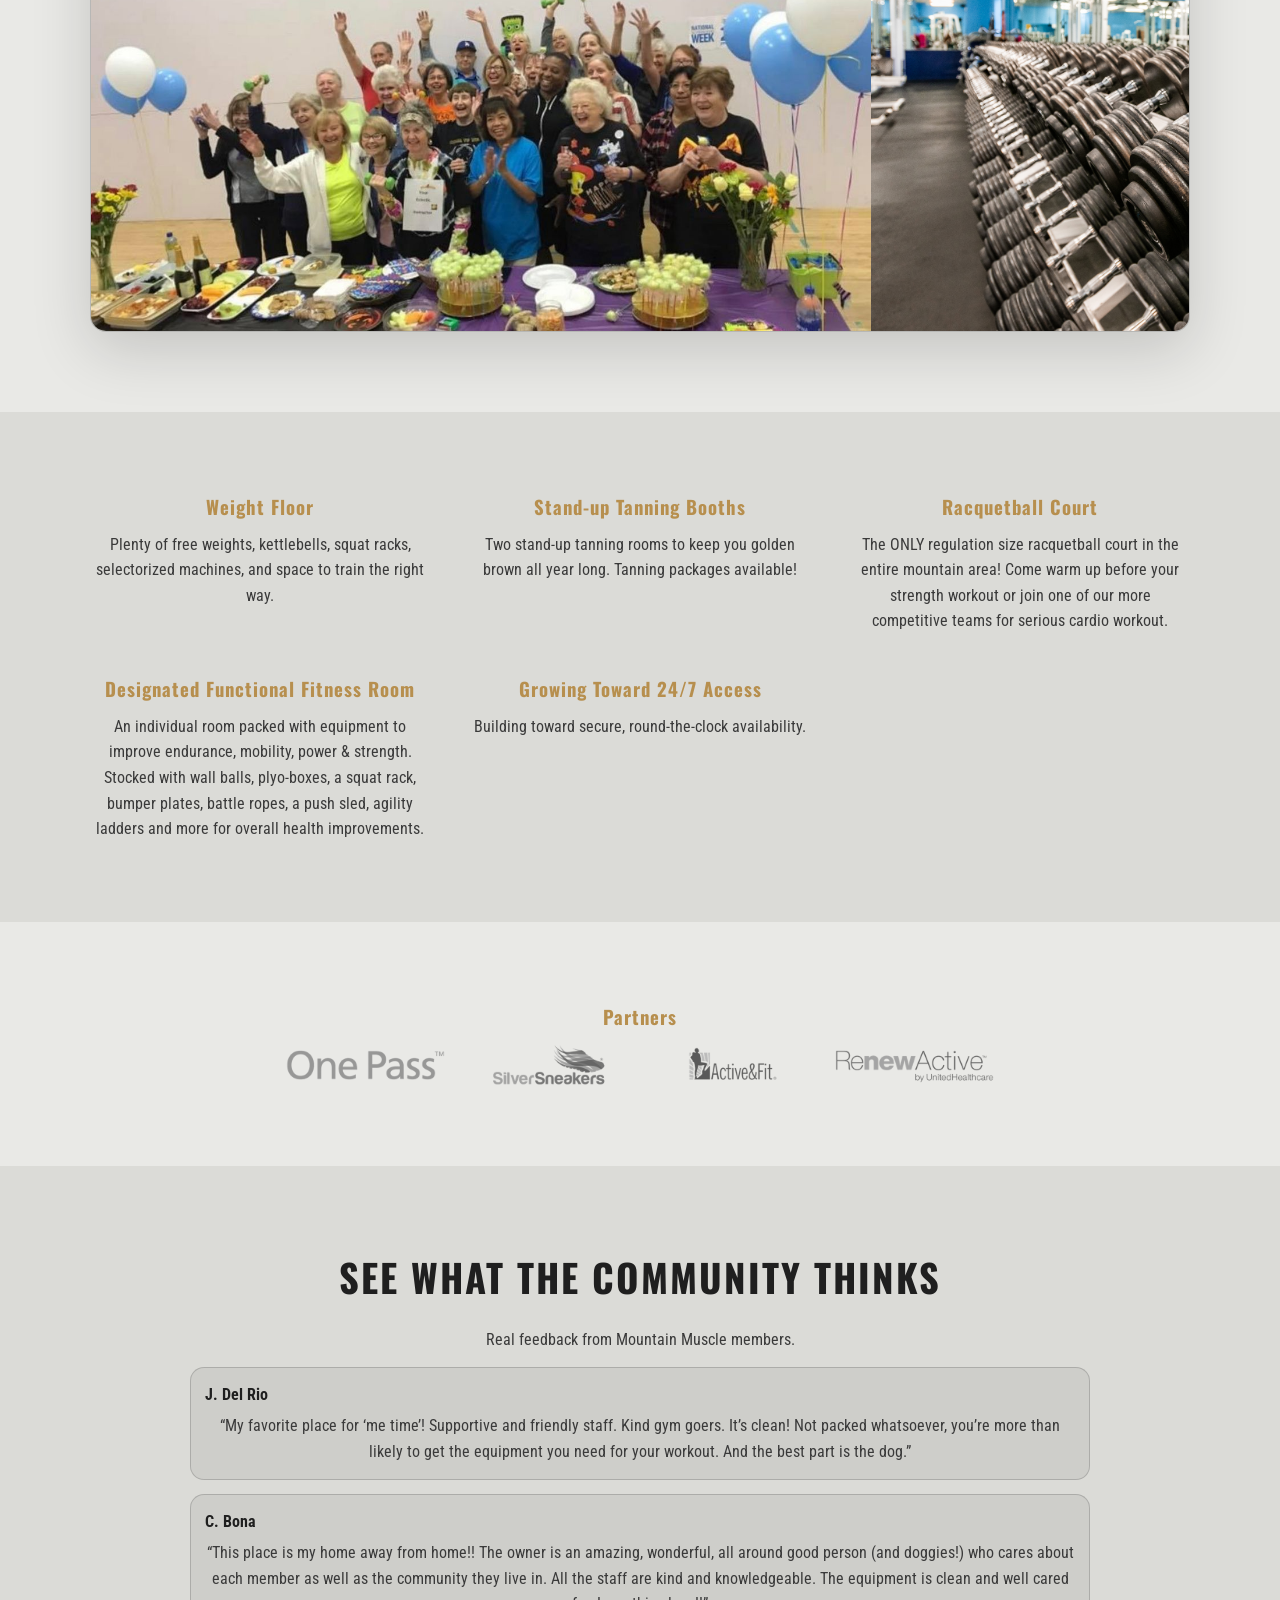
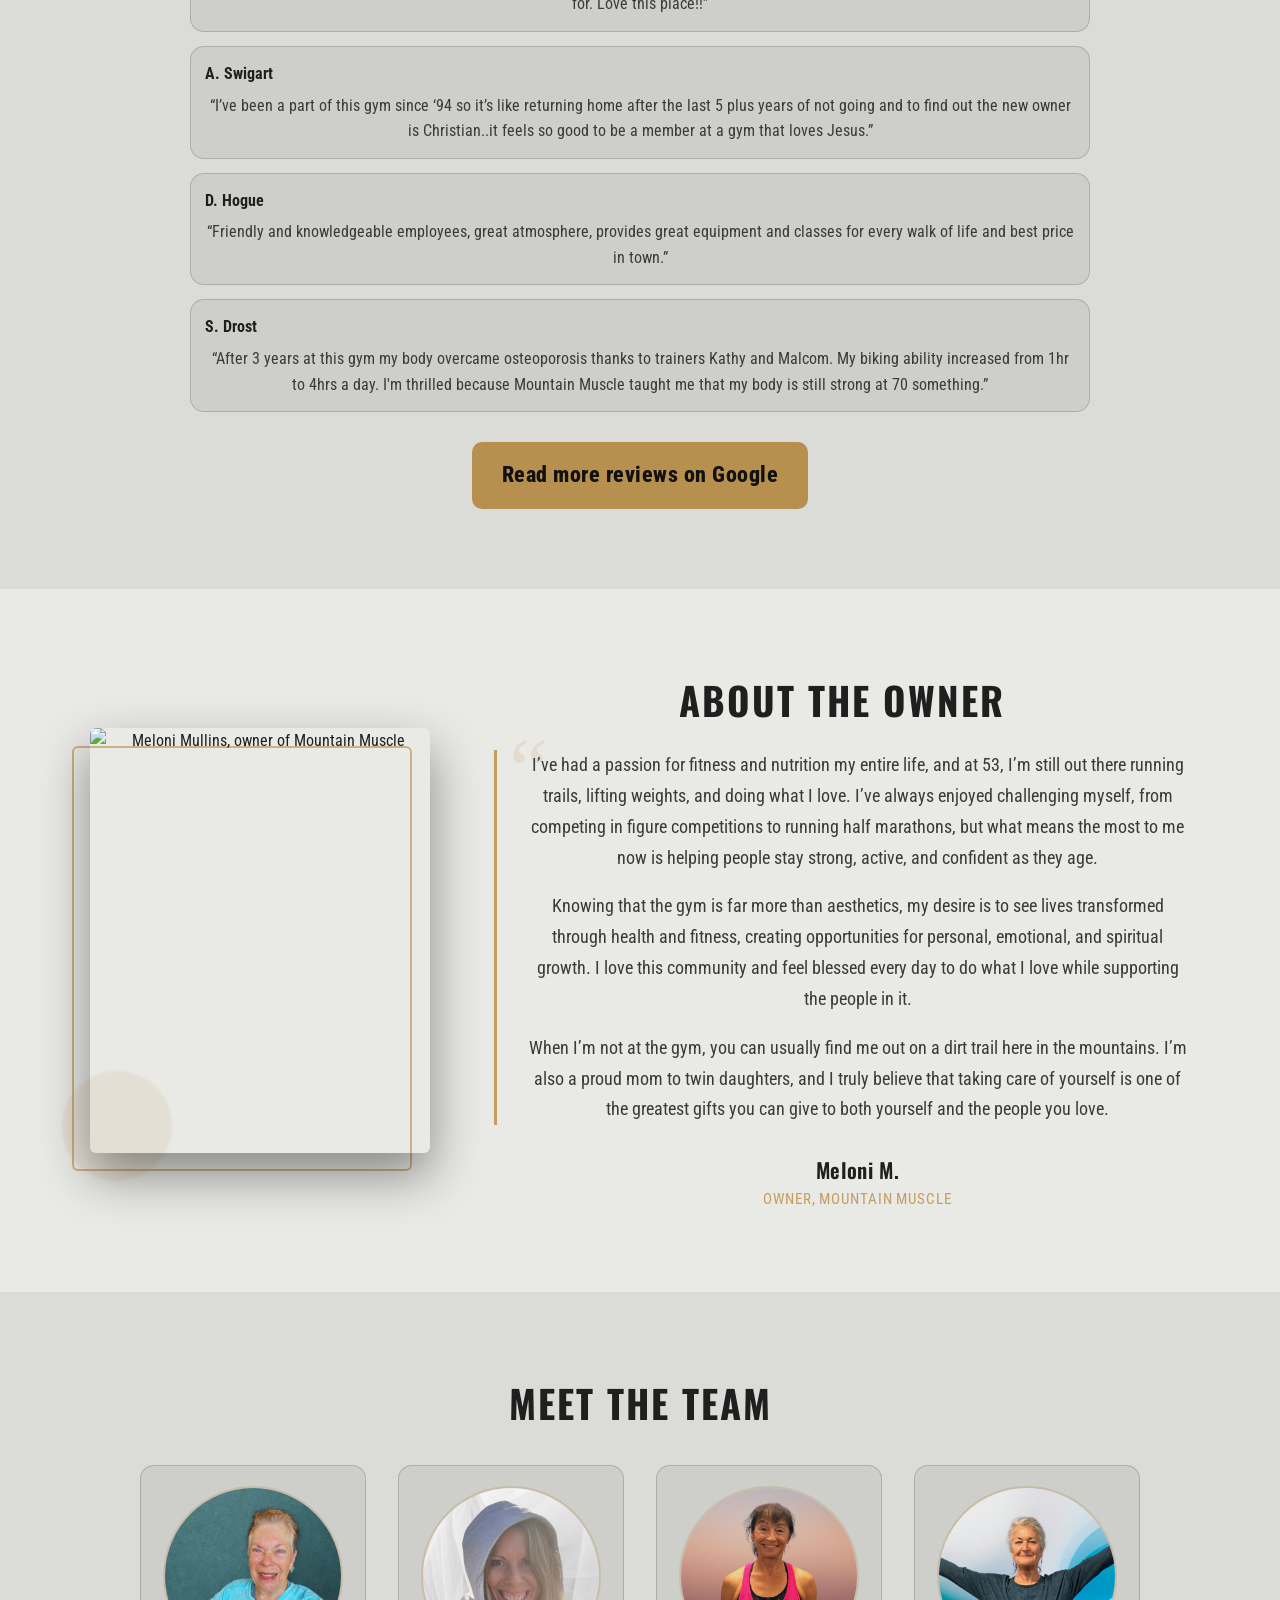
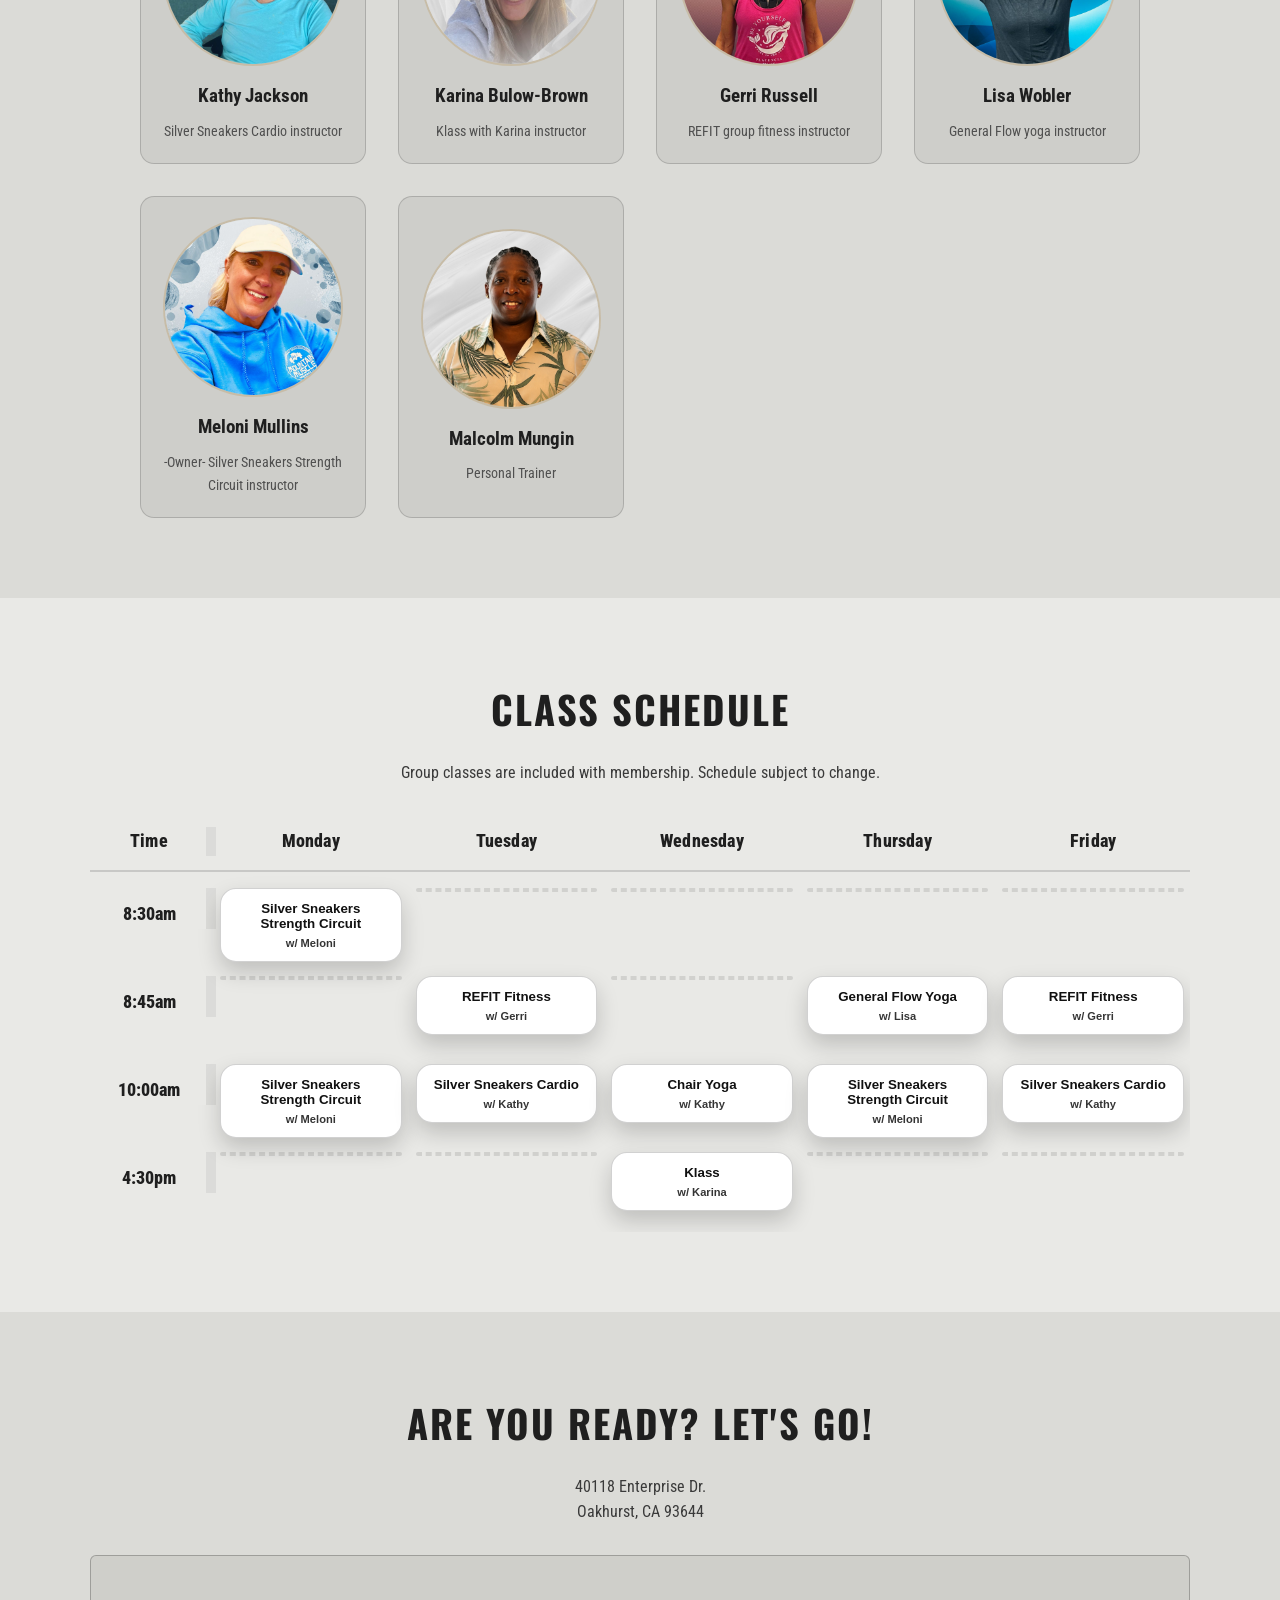
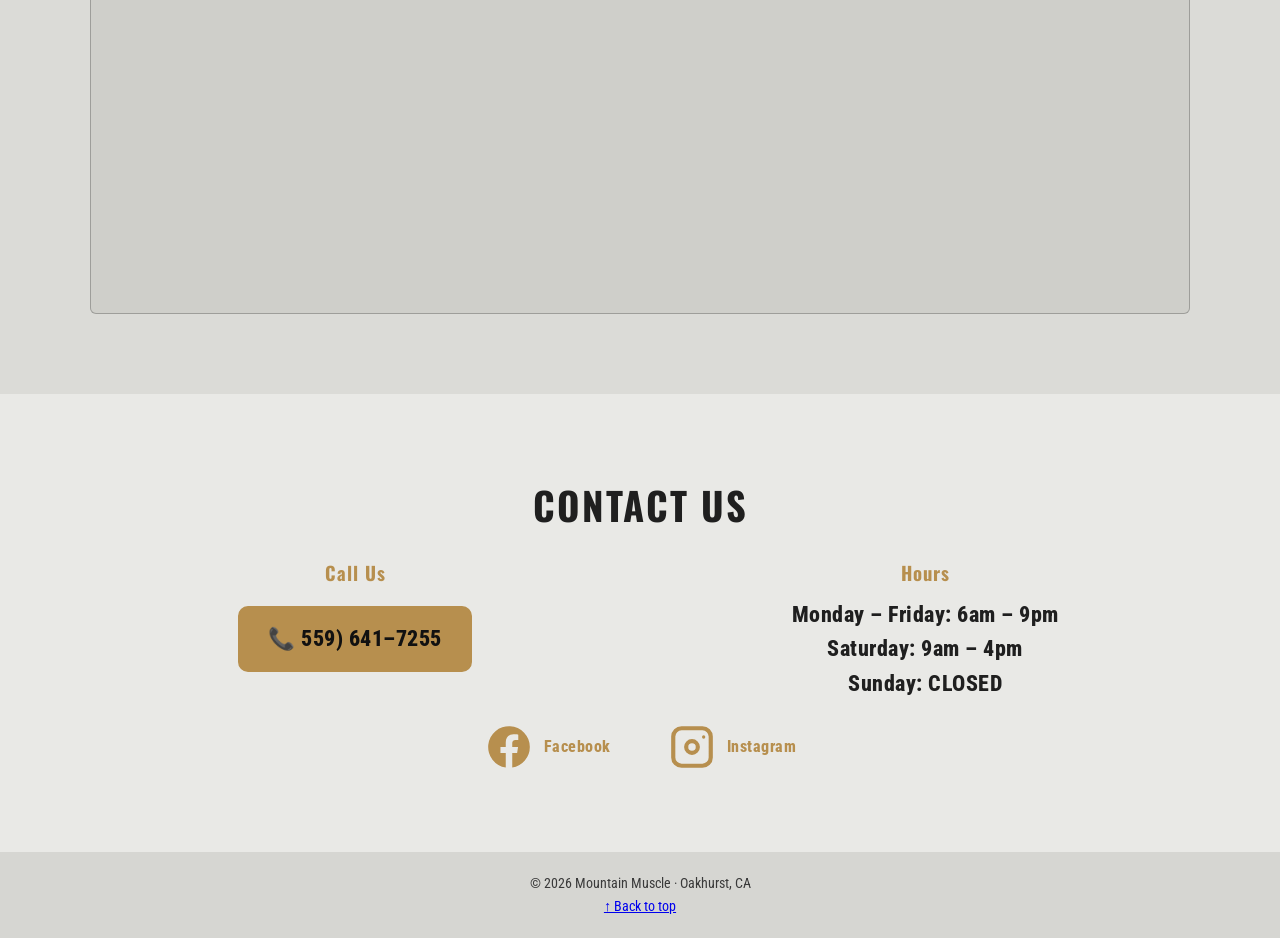
==== commit 25ad46ed: "Update owner section headings and focus description" ====
--- a/index.html
+++ b/index.html
@@ -269,7 +269,7 @@
 
         <div class="owner-story__content">
 
-          <h2>Meet the Owner</h2>
+          <h2>About the Owner</h2>
 
           <div class="owner-story__quote">
             <p>
@@ -366,7 +366,7 @@
             With her upbeat style and energetic music anyone can sing along to, you're bound to have a blast while strengthening
             your body and mind.</p>
           <ul class="bio-bullets">
-            <li><strong>Focus:</strong> circuits + mobility + conditioning</li>
+            <li><strong>Focus:</strong> functional strength + mobility + conditioning</li>
             <li><strong>Good for:</strong> mobility, flexibility, stress relief</li>
           </ul>
           </div>
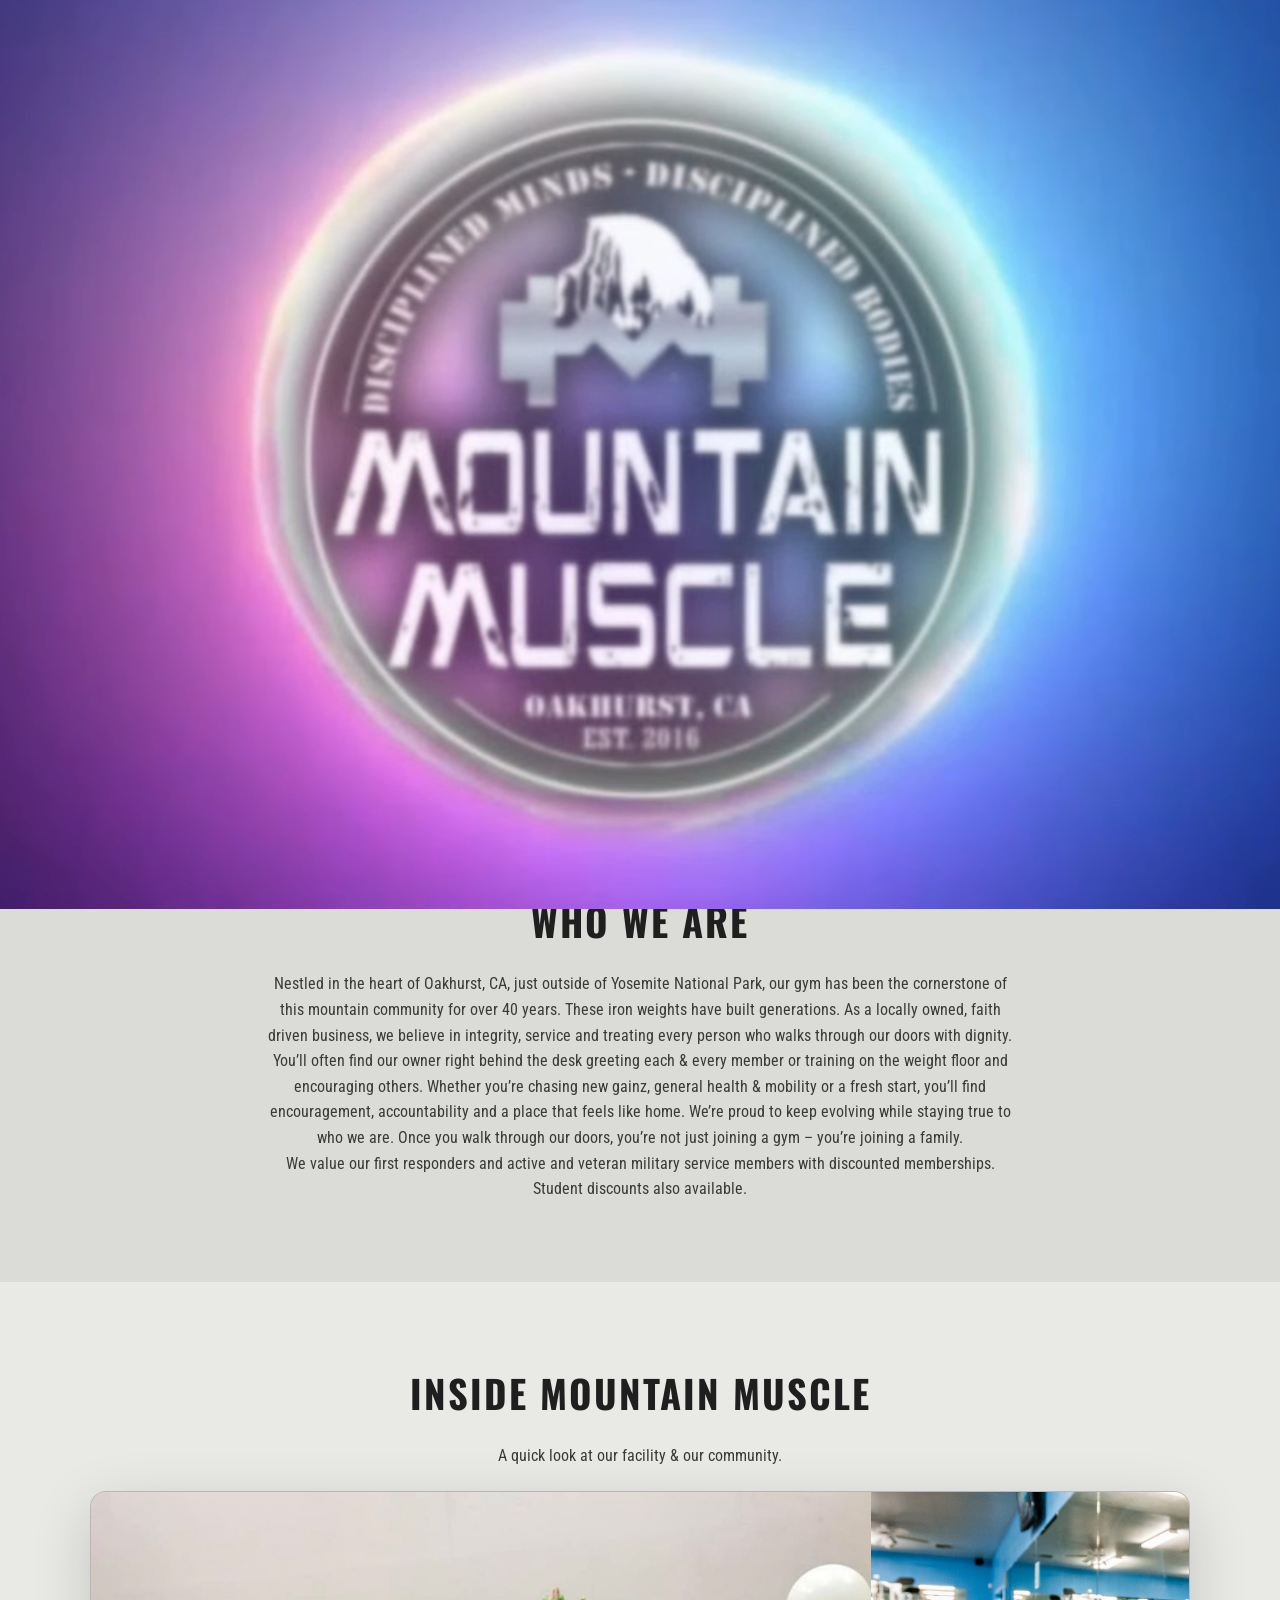
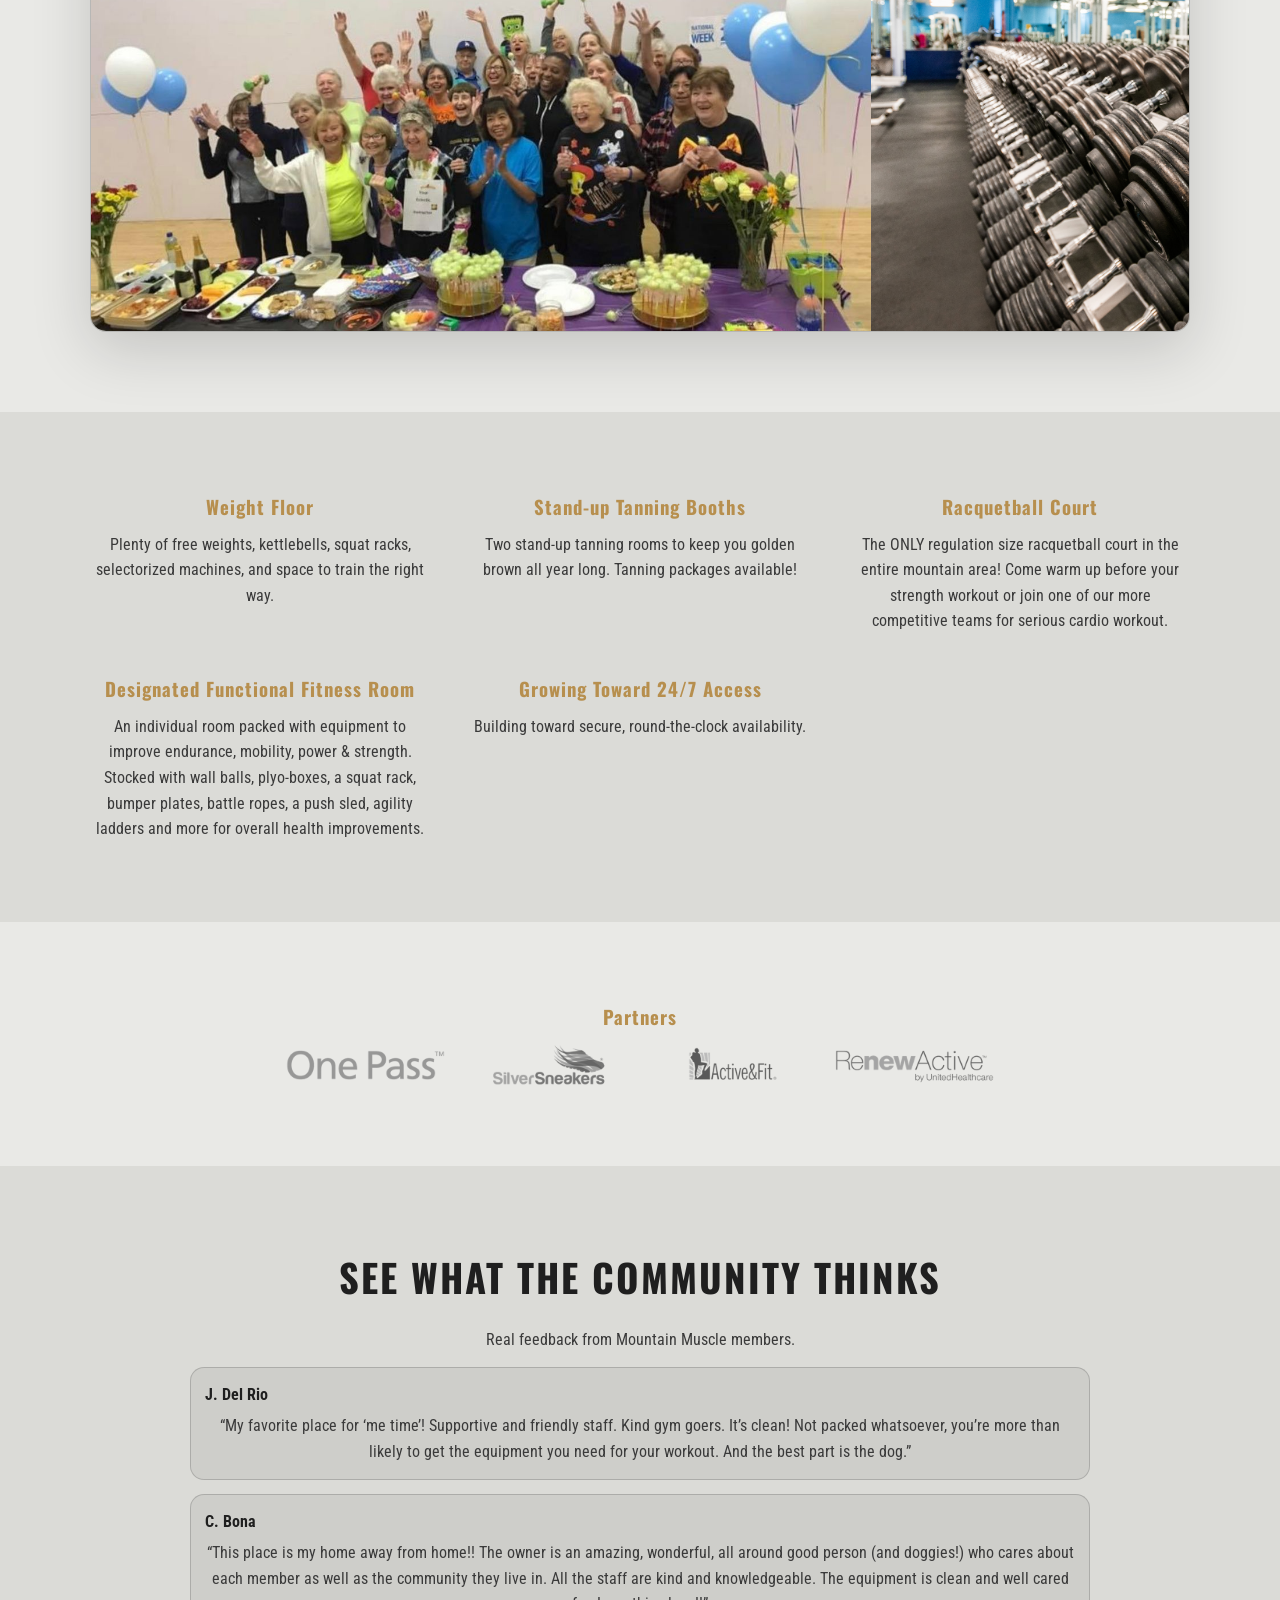
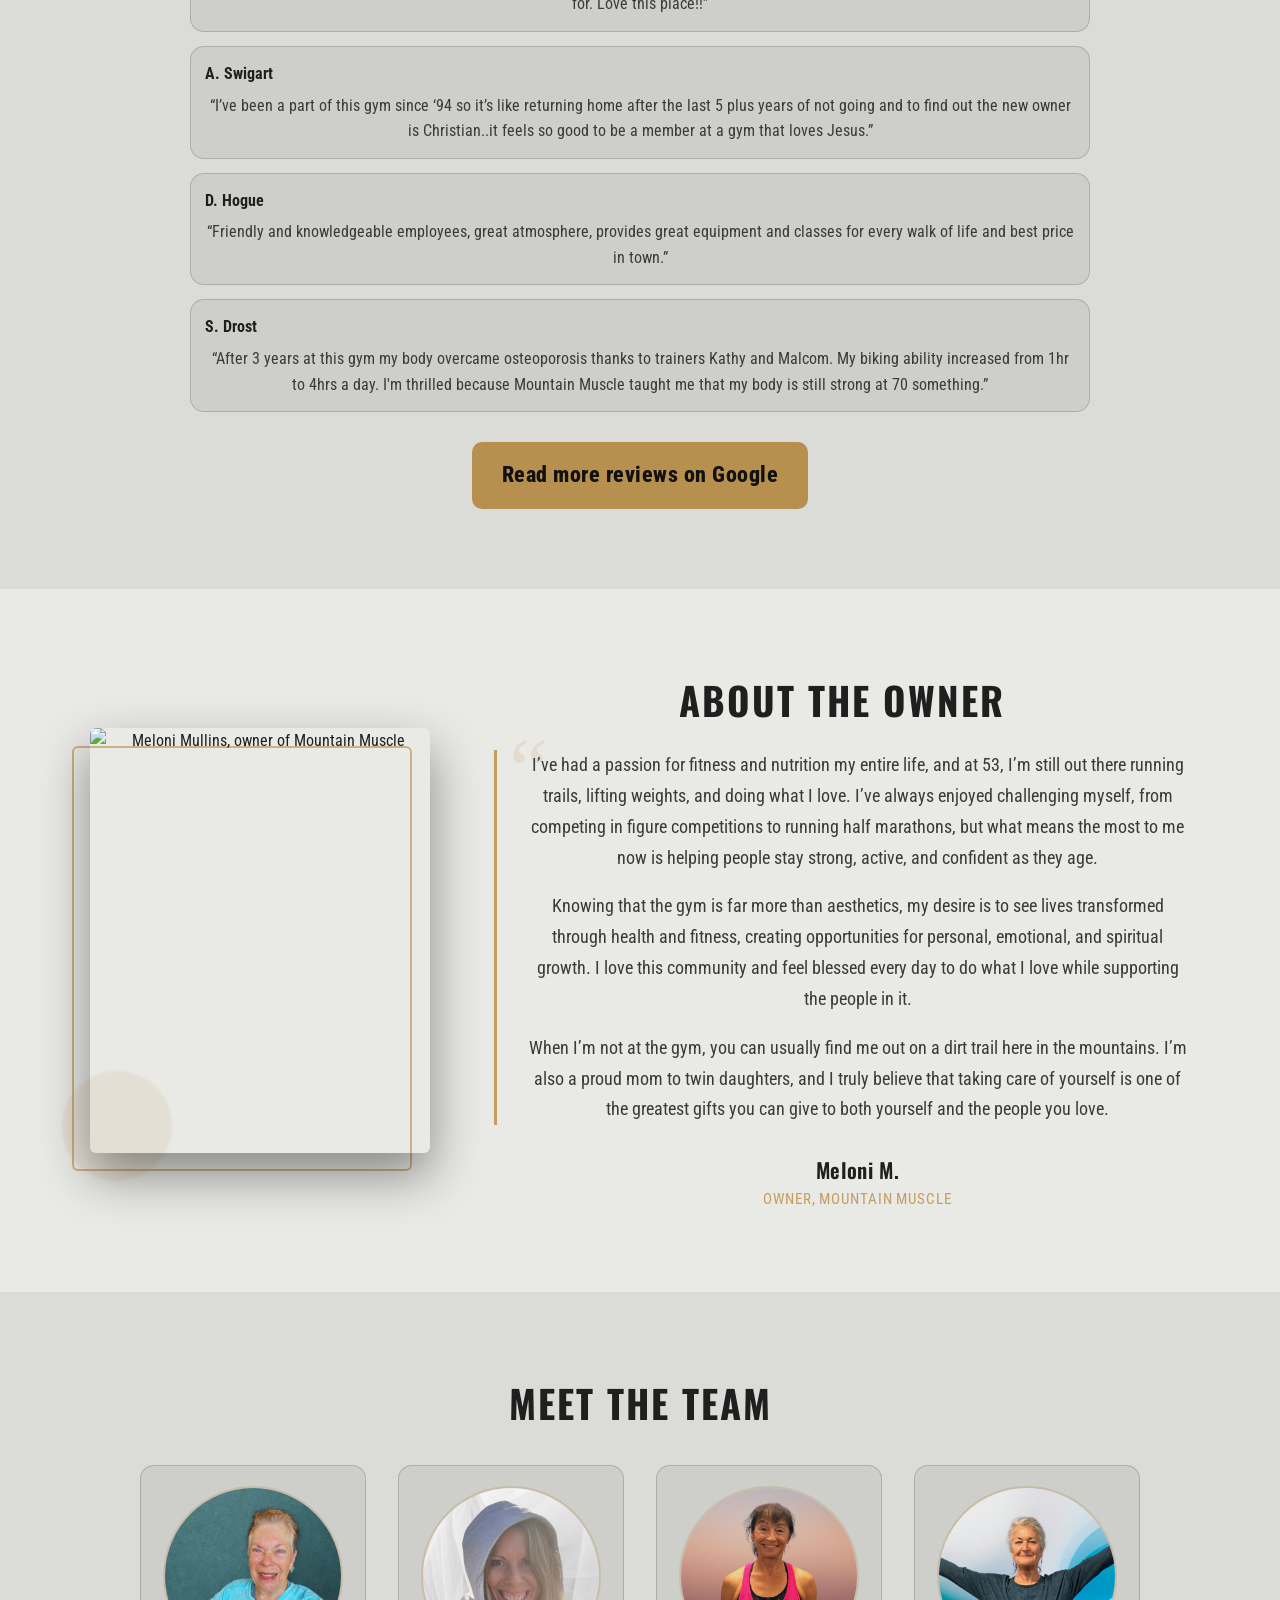
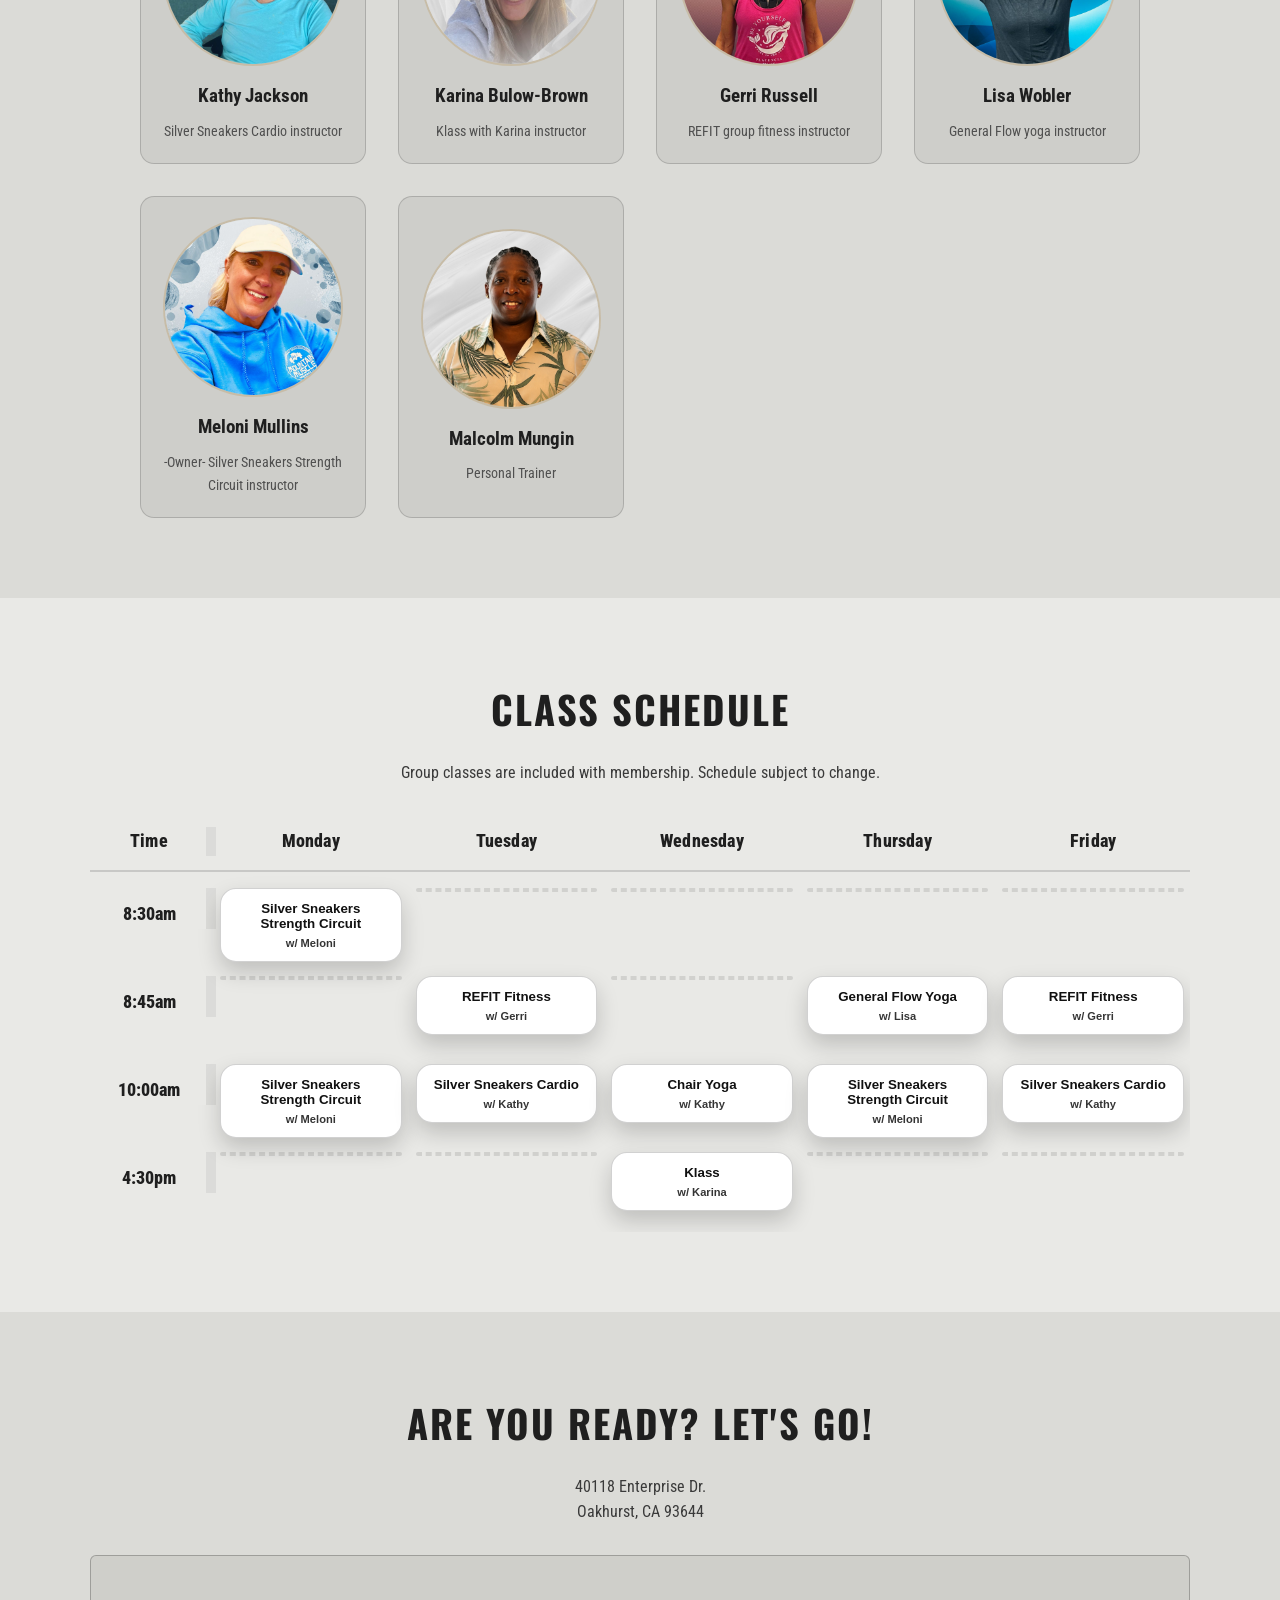
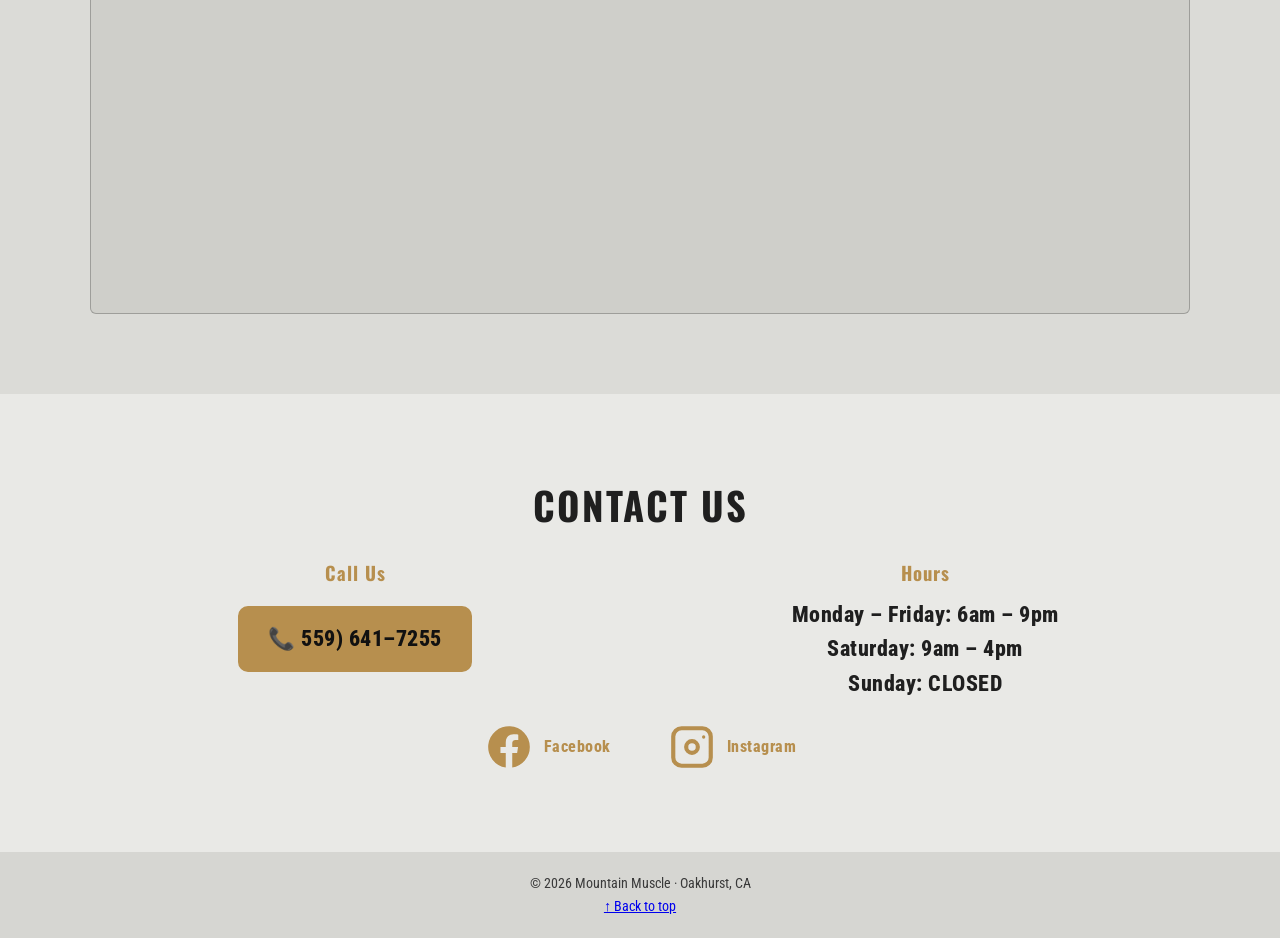
==== commit 16375d70: "Change 'Meet the Owner' link to 'About the Owner'" ====
--- a/index.html
+++ b/index.html
@@ -72,7 +72,7 @@
     <div class="menu-dropdown" id="menuDropdown">
       <a href="#contact">Contact</a>
       <a href="#team">Meet the Team</a>
-      <a href="#team">Meet the Owner</a>
+      <a href="#owner-story">About the Owner</a>
       <a href="#classes">Class Schedule</a>
       <a href="#visit">Come on in</a>
     </div>
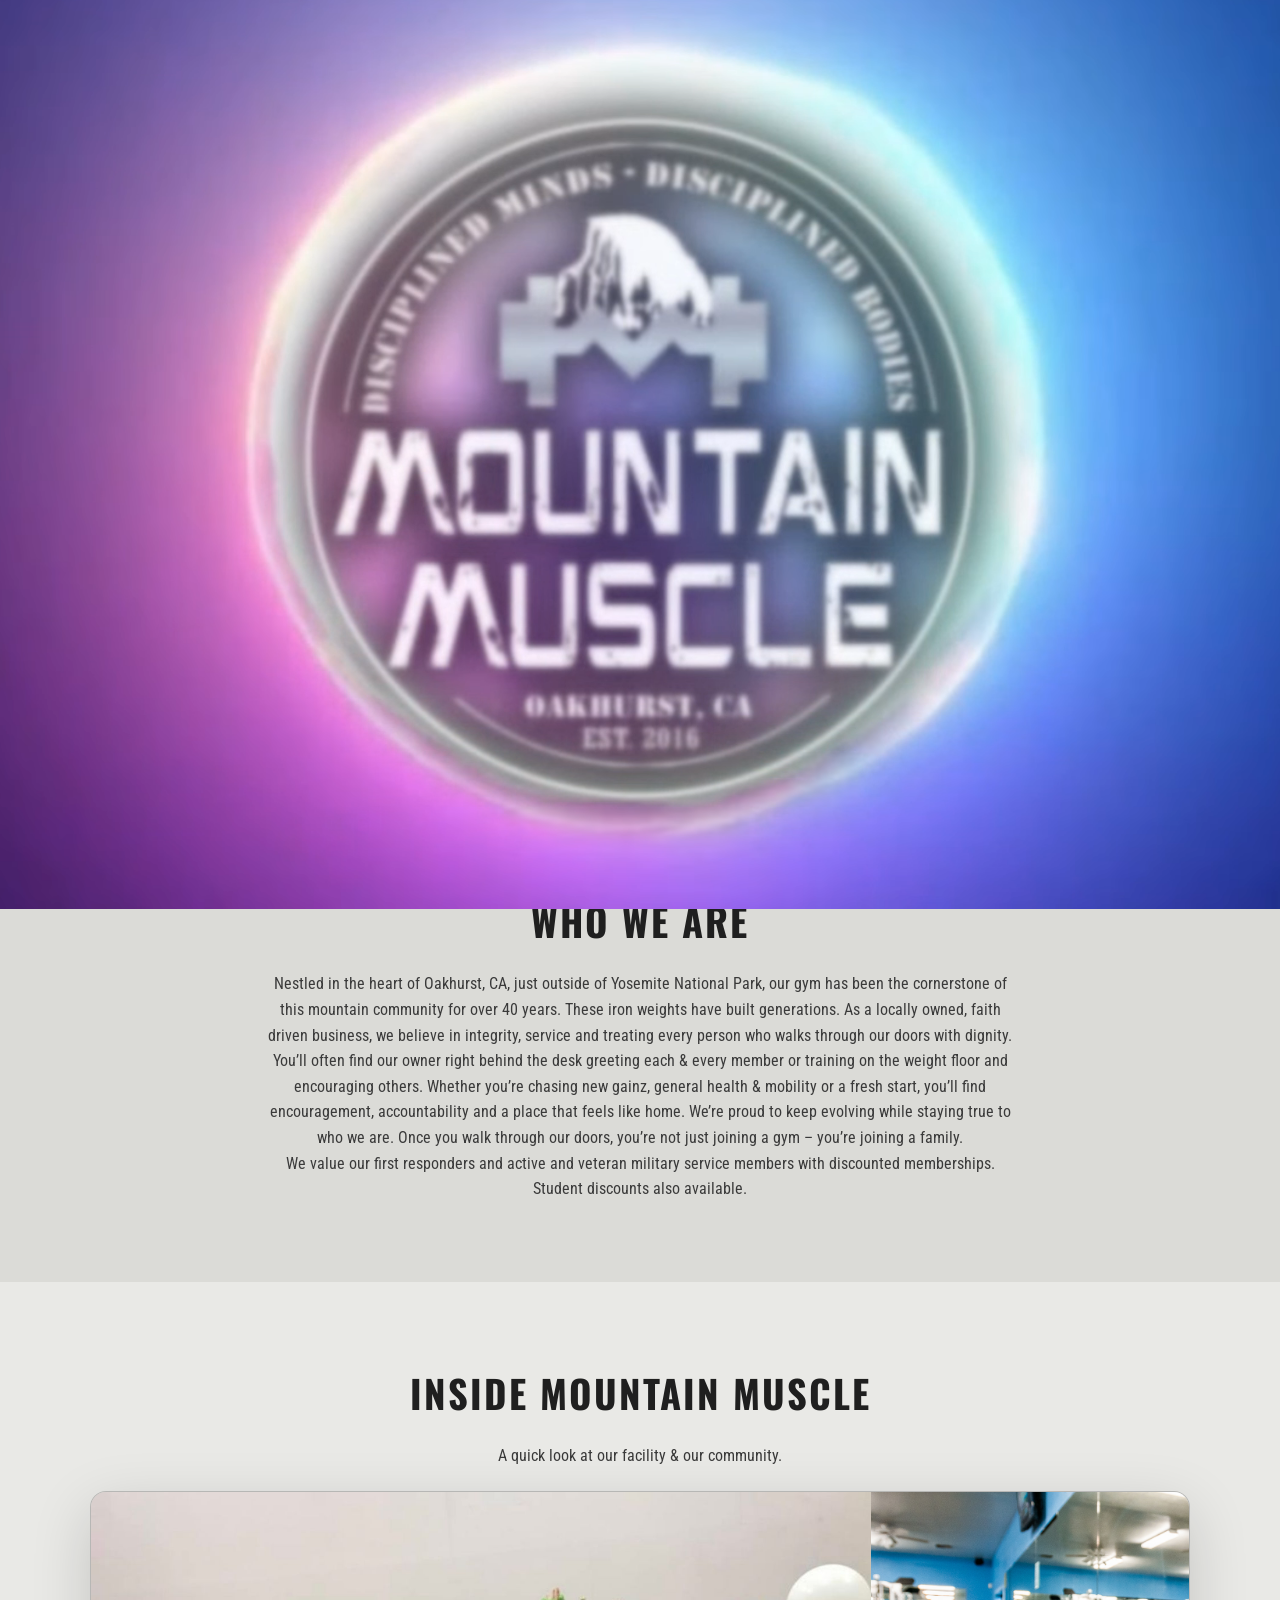
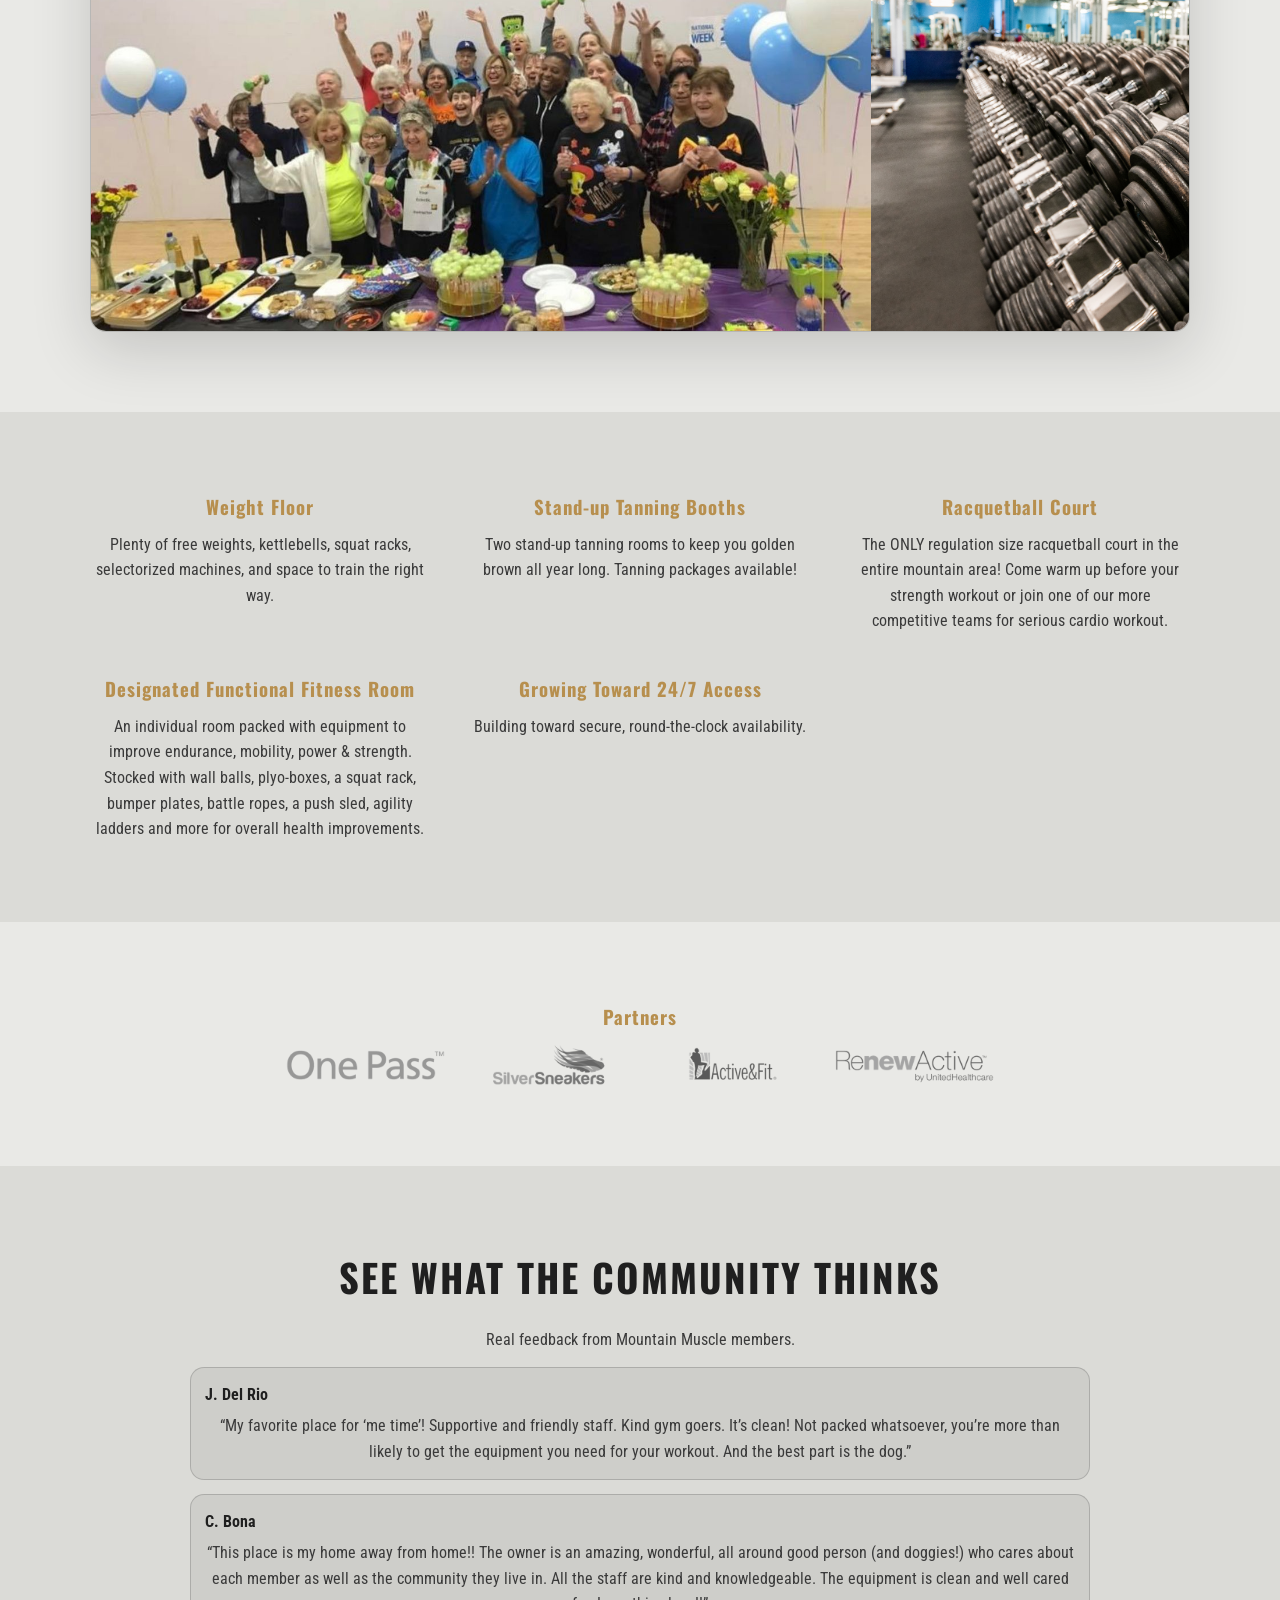
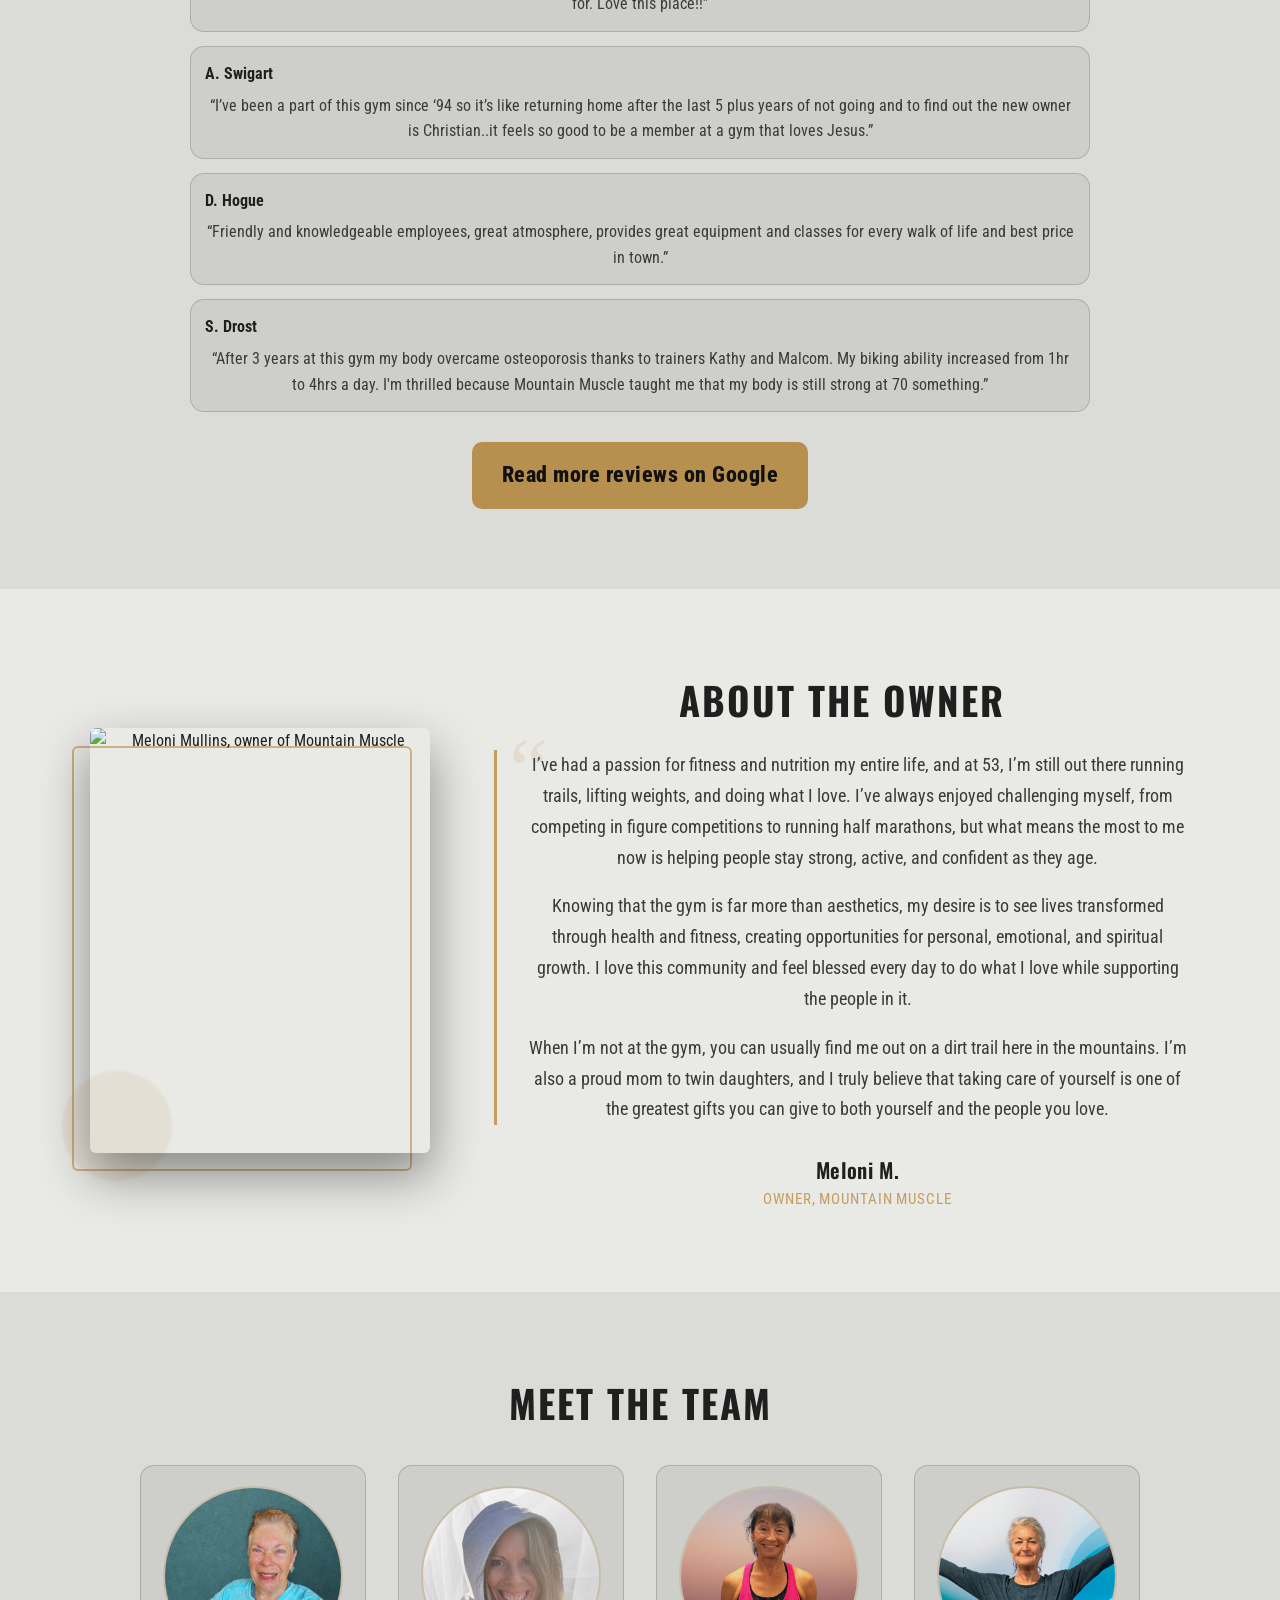
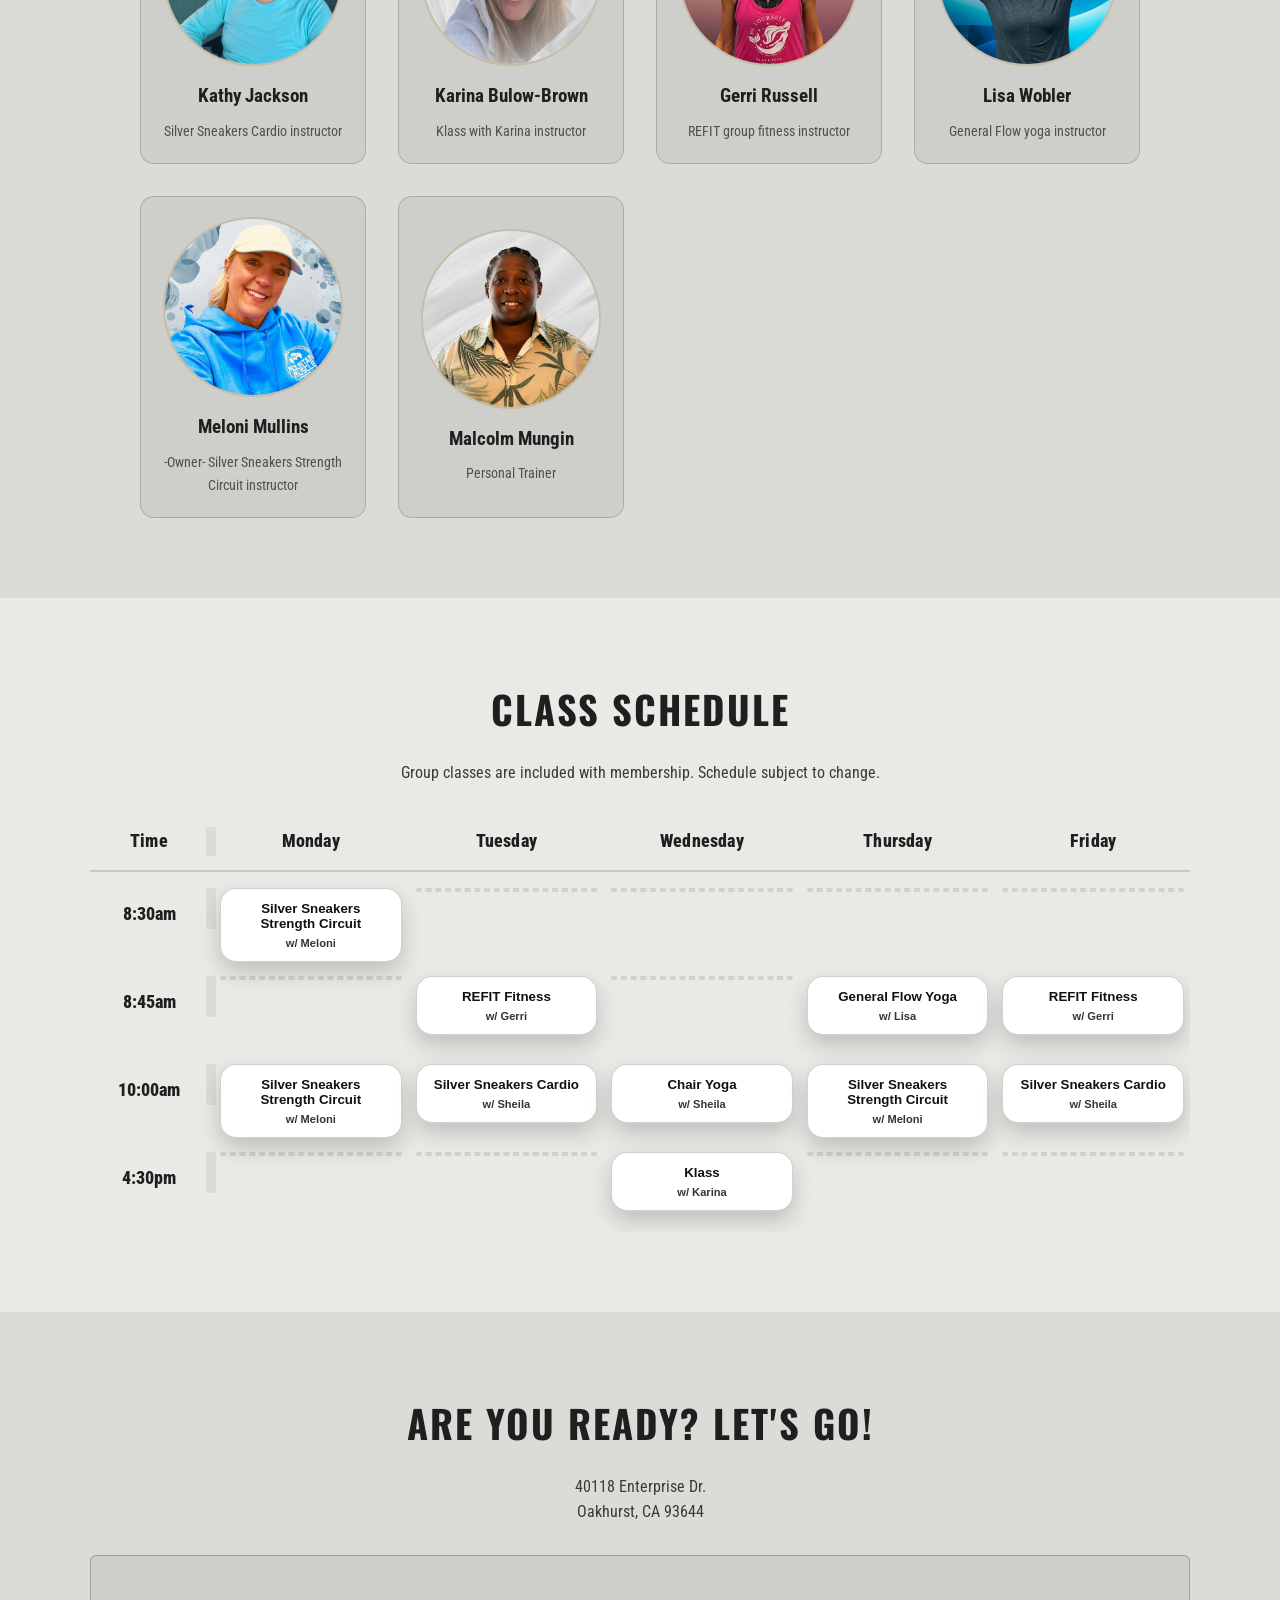
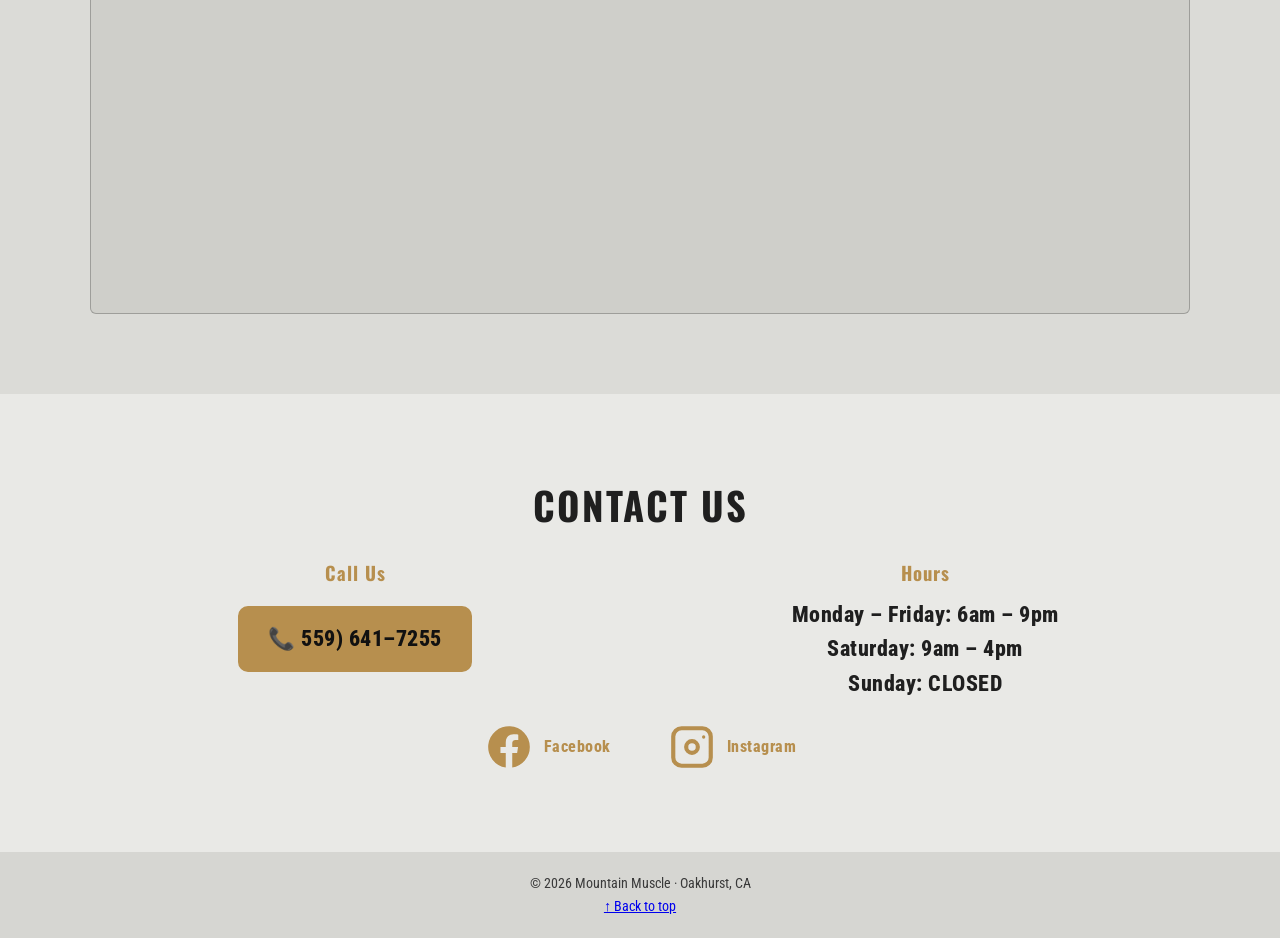
==== commit 96e133a9: "Update instructor names for fitness classes" ====
--- a/index.html
+++ b/index.html
@@ -873,12 +873,12 @@
       desc:"No matter your age, shape or experience, REFIT is the perfect fit for anyBODY. High energy, movement, strength and friendship make this class 100% fun and energizing.",
       bring:"Water + towel.",
       notes:"Low-impact options available." },
-    { day:1, time:"10:00am", title:"Silver Sneakers Cardio", instructor:"Kathy",
+    { day:1, time:"10:00am", title:"Silver Sneakers Cardio", instructor:"Sheila",
       tags:["Cardio","Low-impact","Silver Sneakers"],
       desc:"Dance-inspired workout to challenge cardio fitness with easy-to-follow movement patterns. Focus on range of motion to increase daily mobility. A chair is offered for support if needed.",
       bring:"Water.",
       notes:"Chair options available." },
-    { day:2, time:"10:00am", title:"Chair Yoga", instructor:"Kathy",
+    { day:2, time:"10:00am", title:"Chair Yoga", instructor:"Sheila",
       tags:["Mobility","Gentle","Relaxation"],
       desc:"In Chair Yoga we move through seated and standing yoga poses to increase flexibility, balance and range of motion. A chair is used for seated and standing options to meet a variety of fitness and skill levels.",
       bring:"Water.",
@@ -903,7 +903,7 @@
       desc:"No matter your age, shape or experience, REFIT is the perfect fit for anyBODY. High energy, movement, strength and friendship make this class 100% fun and energizing.",
       bring:"Water + towel.",
       notes:"" },
-    { day:4, time:"10:00am", title:"Silver Sneakers Cardio", instructor:"Kathy",
+    { day:4, time:"10:00am", title:"Silver Sneakers Cardio", instructor:"Sheila",
       tags:["Cardio","Low-impact","Silver Sneakers"],
       desc:"Dance-inspired workout to challenge cardio fitness with easy-to-follow movement patterns. Focus on range of motion to increase daily mobility. A chair is offered for support if needed.",
       bring:"Water.",
--- a/styles/global.css
+++ b/styles/global.css
@@ -955,6 +955,7 @@
 /* ==============================
    MOBILE TUNING
    ============================== */
+
 @media (max-width: 768px) {
   .nav {
     position: static;
@@ -964,8 +965,9 @@
   }
 
   .logo {
-    height: 170px;
-    max-width: 92vw;
+    height: 255px;
+    width: auto;
+    max-width: 98vw;
   }
 
   .hero {
@@ -978,17 +980,30 @@
   }
 
   .tagline {
-    font-size: 1.1rem;
+    font-size: 2.2rem;
+    line-height: 1.15;
+    max-width: 95vw;
+    margin: 18px auto 24px;
   }
 }
 
 @media (max-width: 768px) and (orientation: landscape) {
   .logo {
-    height: 120px;
+    height: 240px;
+    width: auto;
+    max-width: 95vw;
+  }
+
+  .tagline {
+    font-size: 1.8rem;
+    line-height: 1.1;
+    margin: 12px auto 18px;
   }
 
   .hero {
     min-height: 100vh;
+    padding-top: 1rem;
+    padding-bottom: 1rem;
   }
 }
 
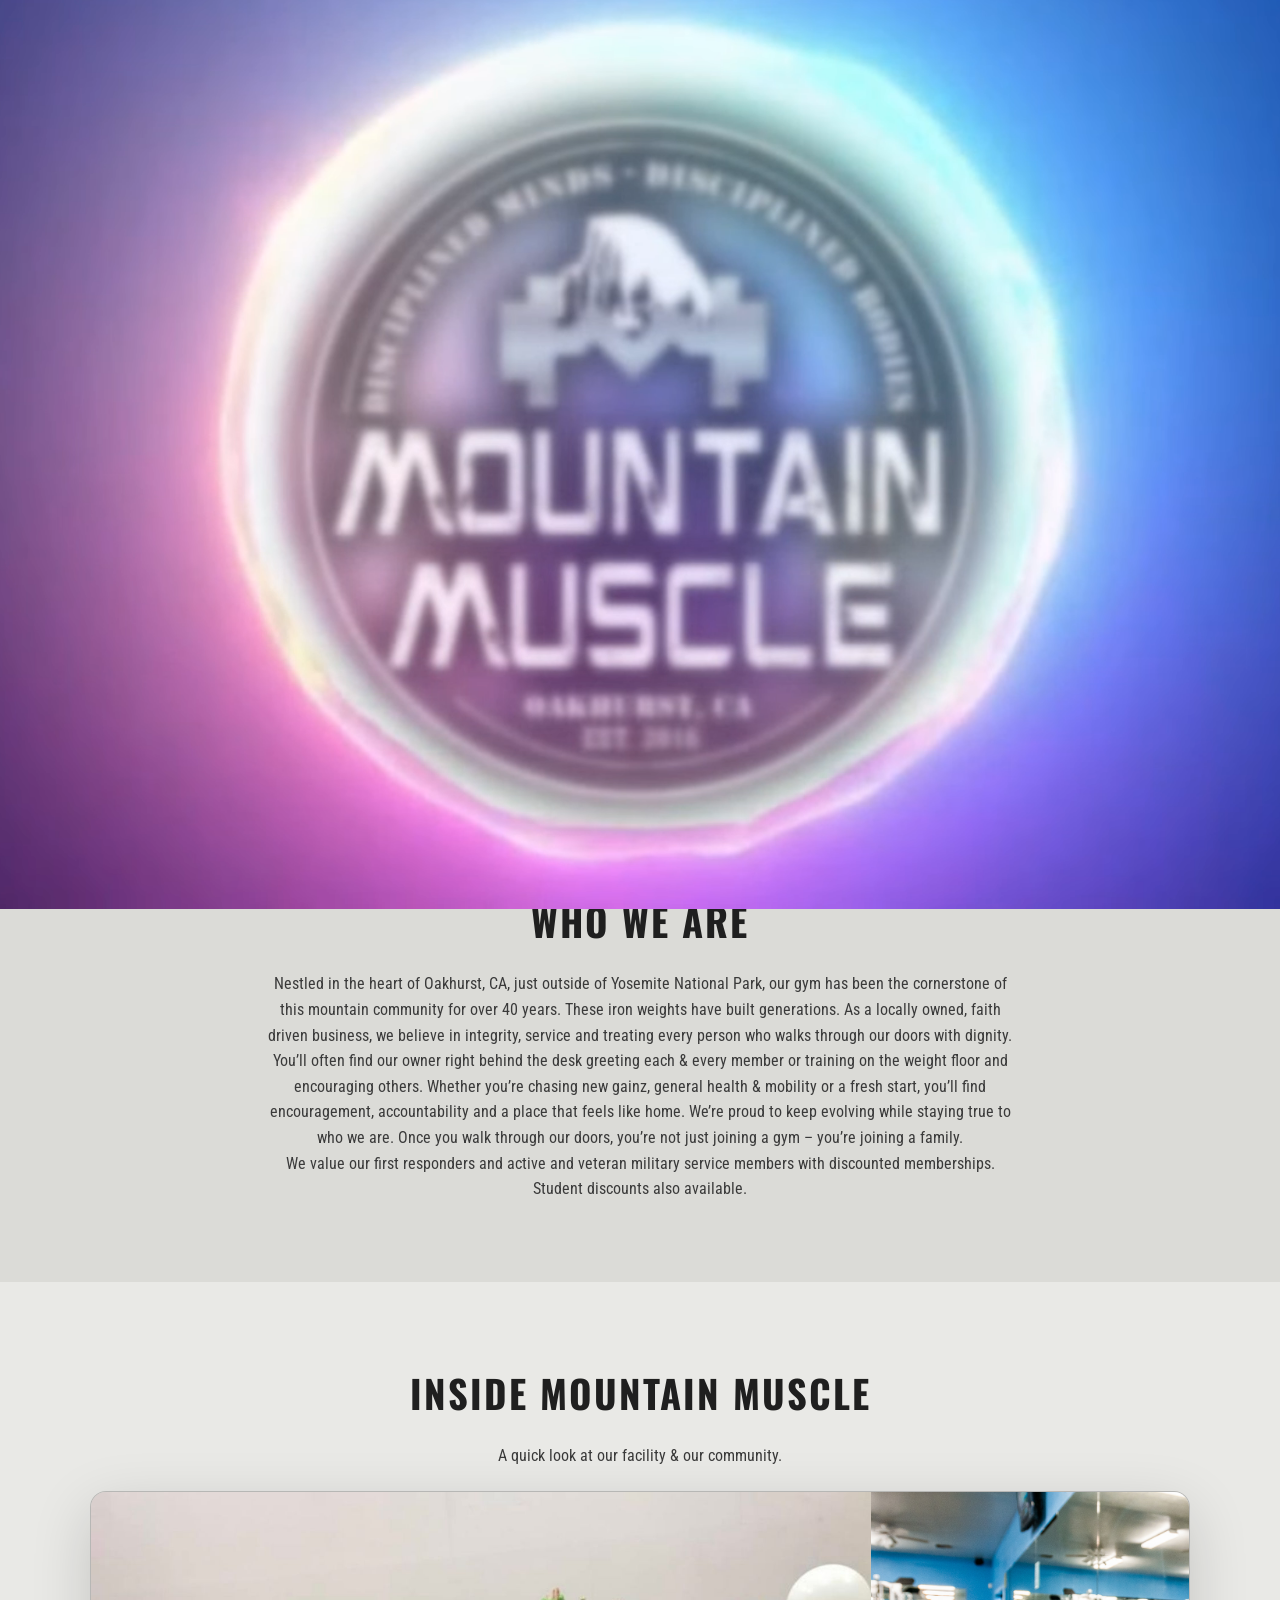
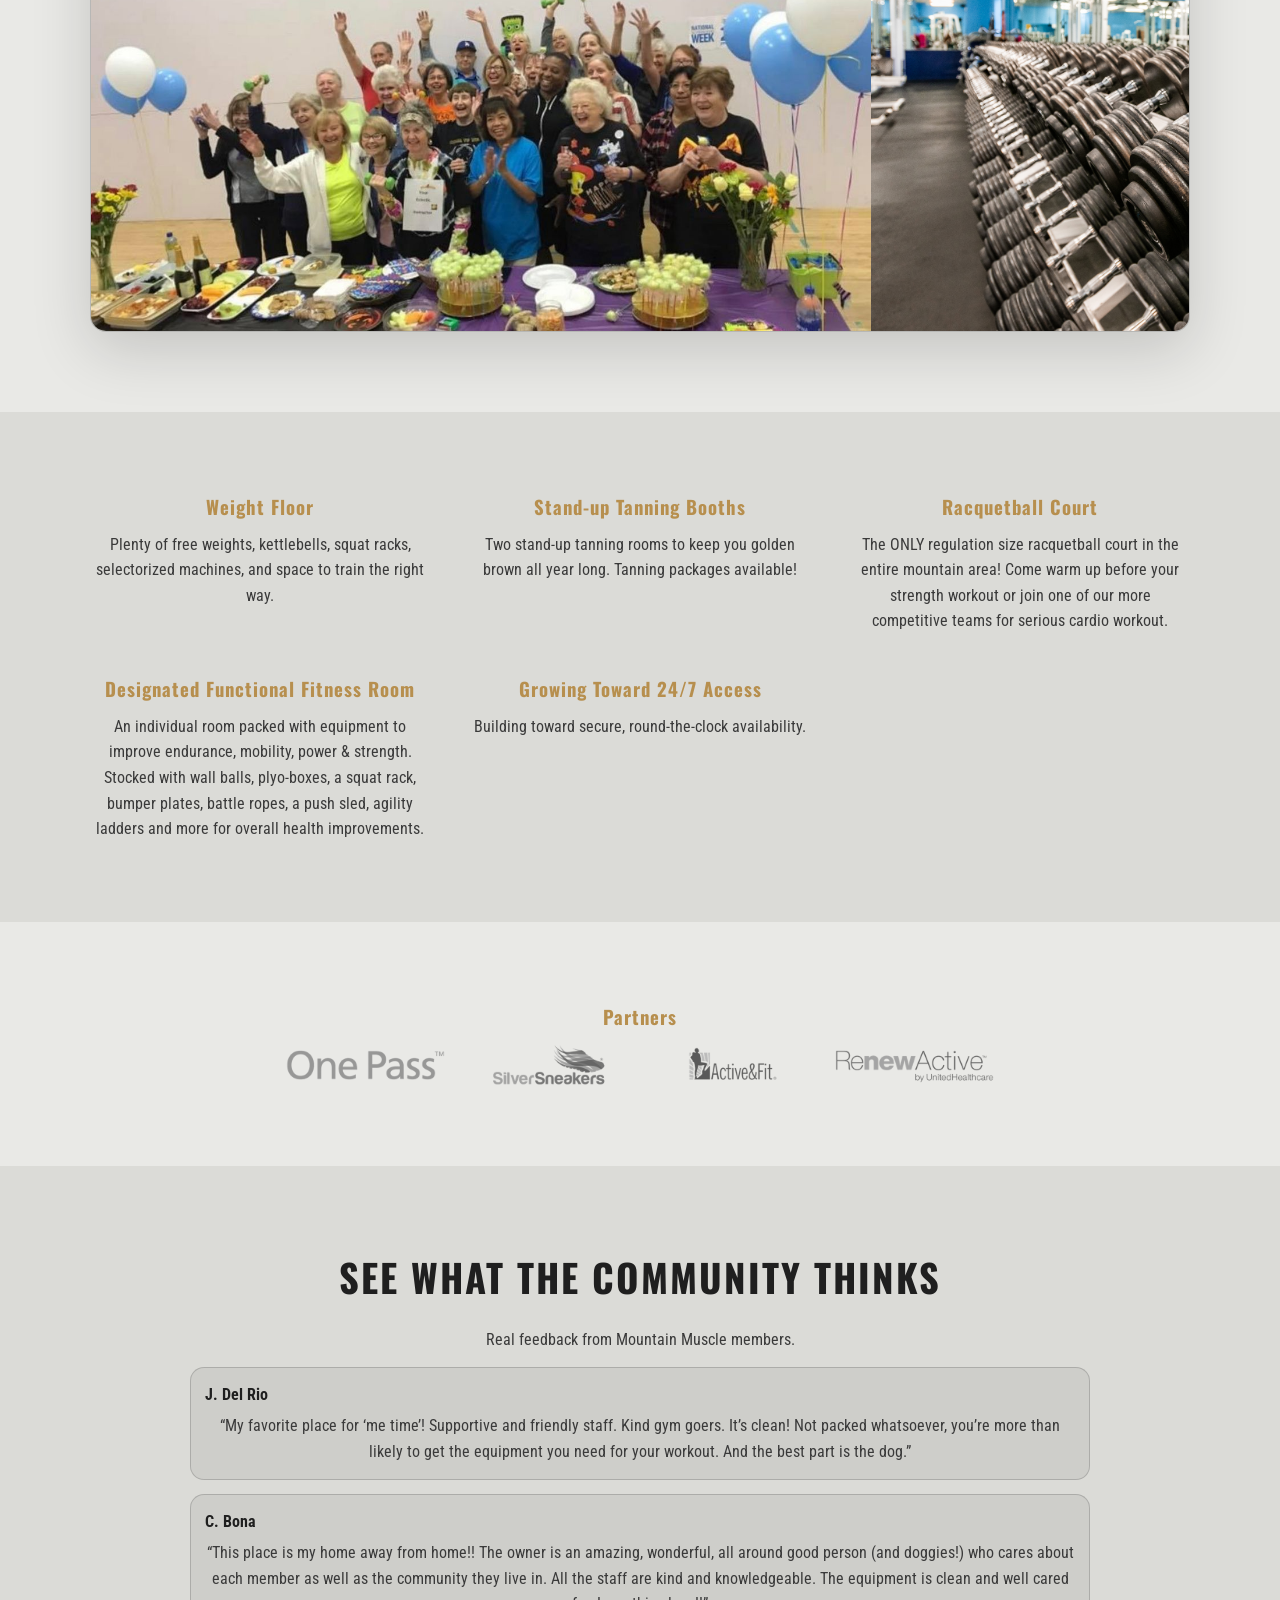
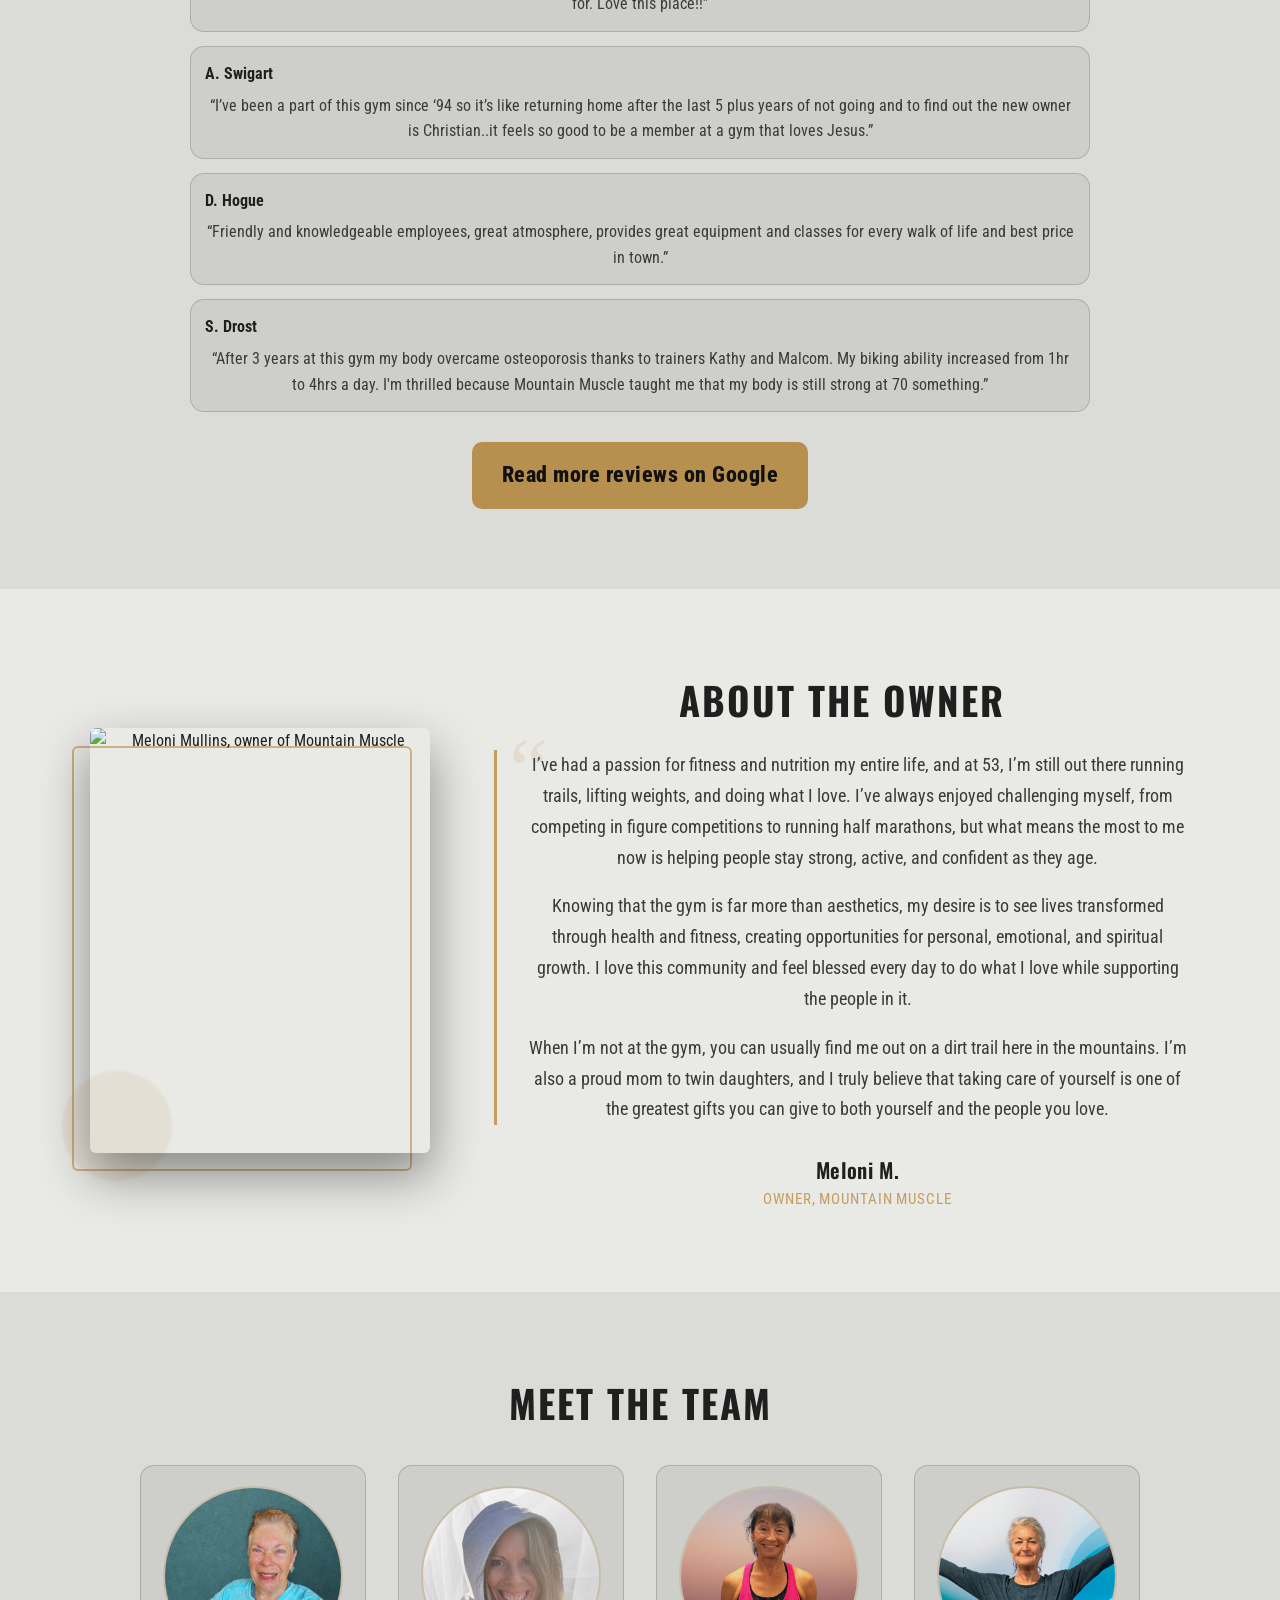
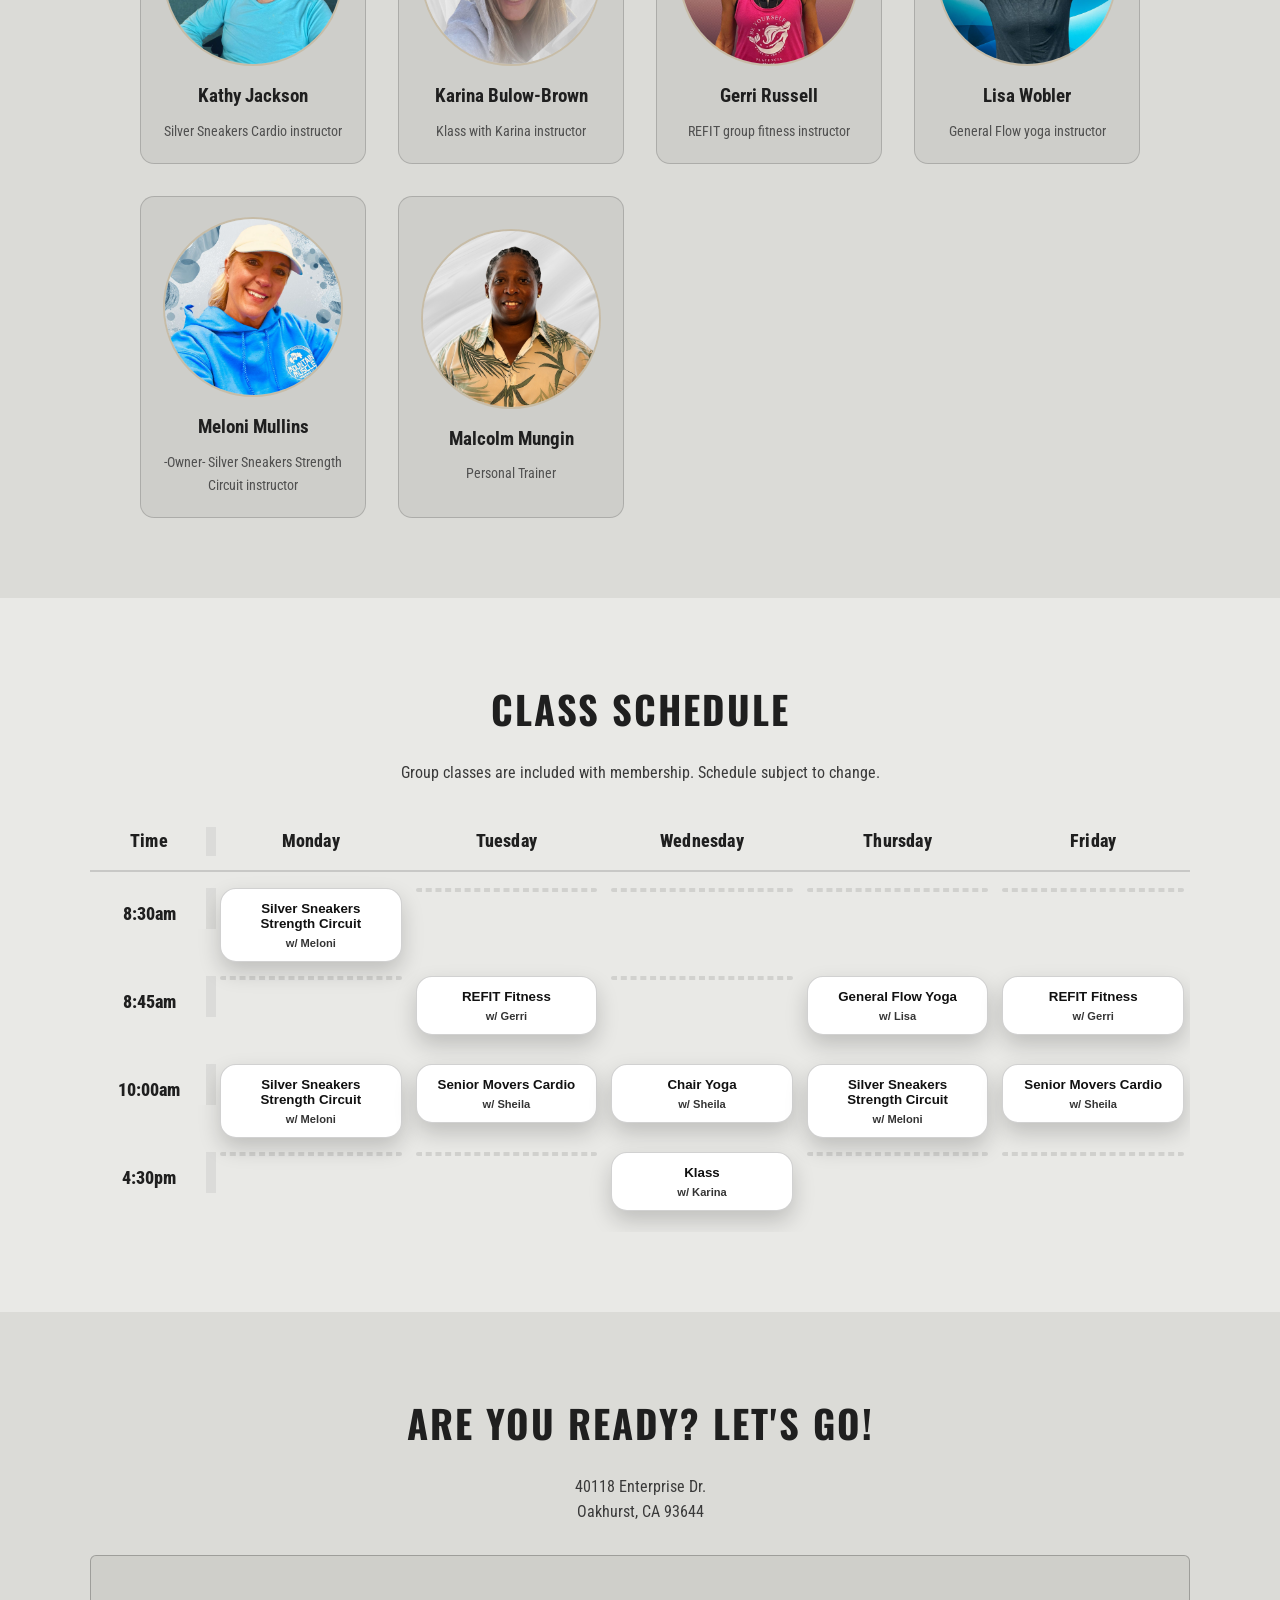
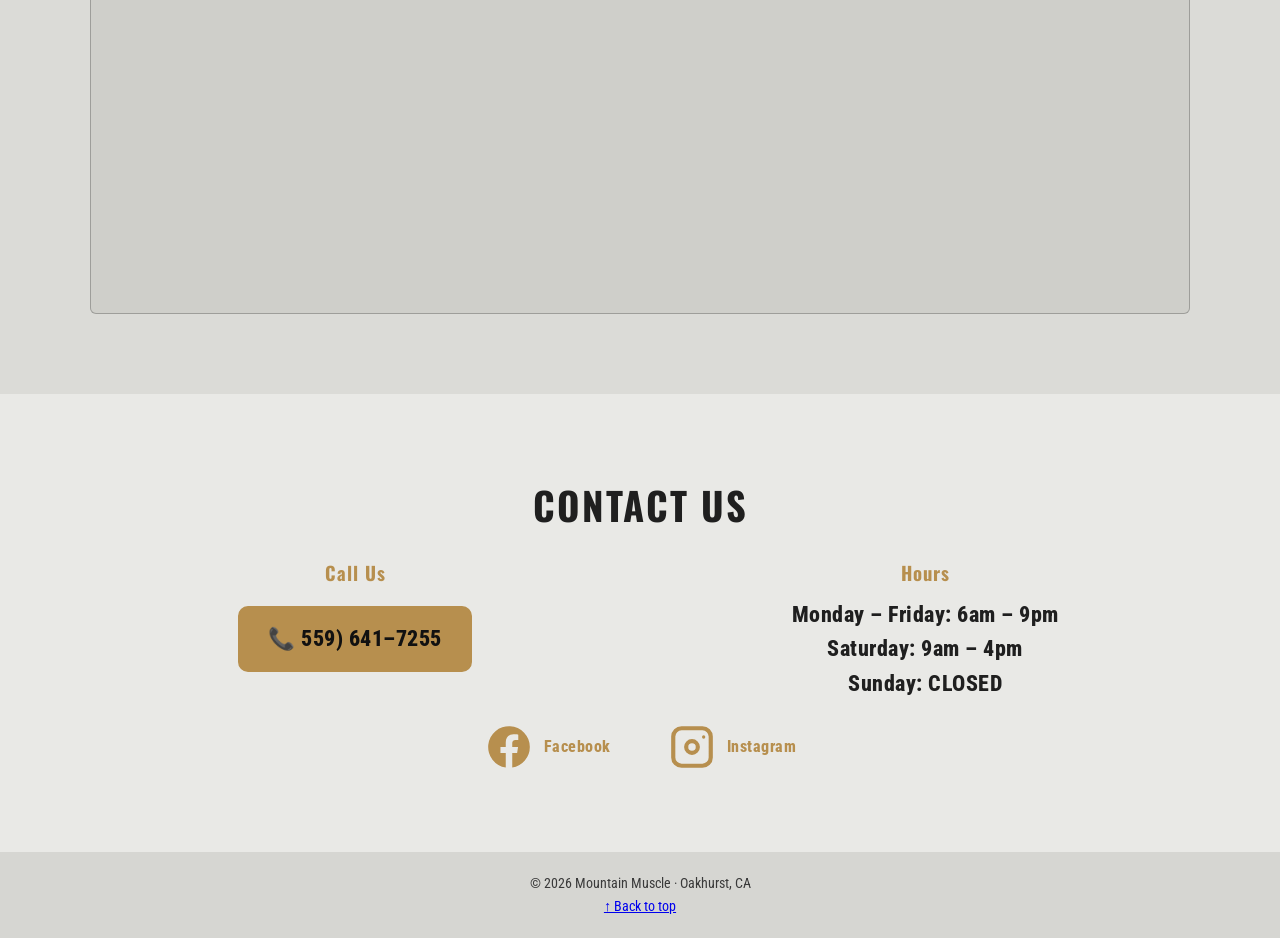
==== commit c0376997: "Update class titles and tagline in index.html" ====
--- a/index.html
+++ b/index.html
@@ -110,7 +110,7 @@
     </span>
 
 </h1>
-      <p class="tagline">Disciplined minds, disciplined bodies.</p>
+      <p class="tagline">Disciplined minds, disciplined bodies</p>
       <a href="#visit" class="cta">Come on in</a>
     </div>
   </header>
@@ -873,8 +873,8 @@
       desc:"No matter your age, shape or experience, REFIT is the perfect fit for anyBODY. High energy, movement, strength and friendship make this class 100% fun and energizing.",
       bring:"Water + towel.",
       notes:"Low-impact options available." },
-    { day:1, time:"10:00am", title:"Silver Sneakers Cardio", instructor:"Sheila",
-      tags:["Cardio","Low-impact","Silver Sneakers"],
+    { day:1, time:"10:00am", title:"Senior Movers Cardio", instructor:"Sheila",
+      tags:["Cardio","Low-impact","Senior Focused"],
       desc:"Dance-inspired workout to challenge cardio fitness with easy-to-follow movement patterns. Focus on range of motion to increase daily mobility. A chair is offered for support if needed.",
       bring:"Water.",
       notes:"Chair options available." },
@@ -903,8 +903,8 @@
       desc:"No matter your age, shape or experience, REFIT is the perfect fit for anyBODY. High energy, movement, strength and friendship make this class 100% fun and energizing.",
       bring:"Water + towel.",
       notes:"" },
-    { day:4, time:"10:00am", title:"Silver Sneakers Cardio", instructor:"Sheila",
-      tags:["Cardio","Low-impact","Silver Sneakers"],
+    { day:4, time:"10:00am", title:"Senior Movers Cardio", instructor:"Sheila",
+      tags:["Cardio","Low-impact","Senior Focused"],
       desc:"Dance-inspired workout to challenge cardio fitness with easy-to-follow movement patterns. Focus on range of motion to increase daily mobility. A chair is offered for support if needed.",
       bring:"Water.",
       notes:"" }
